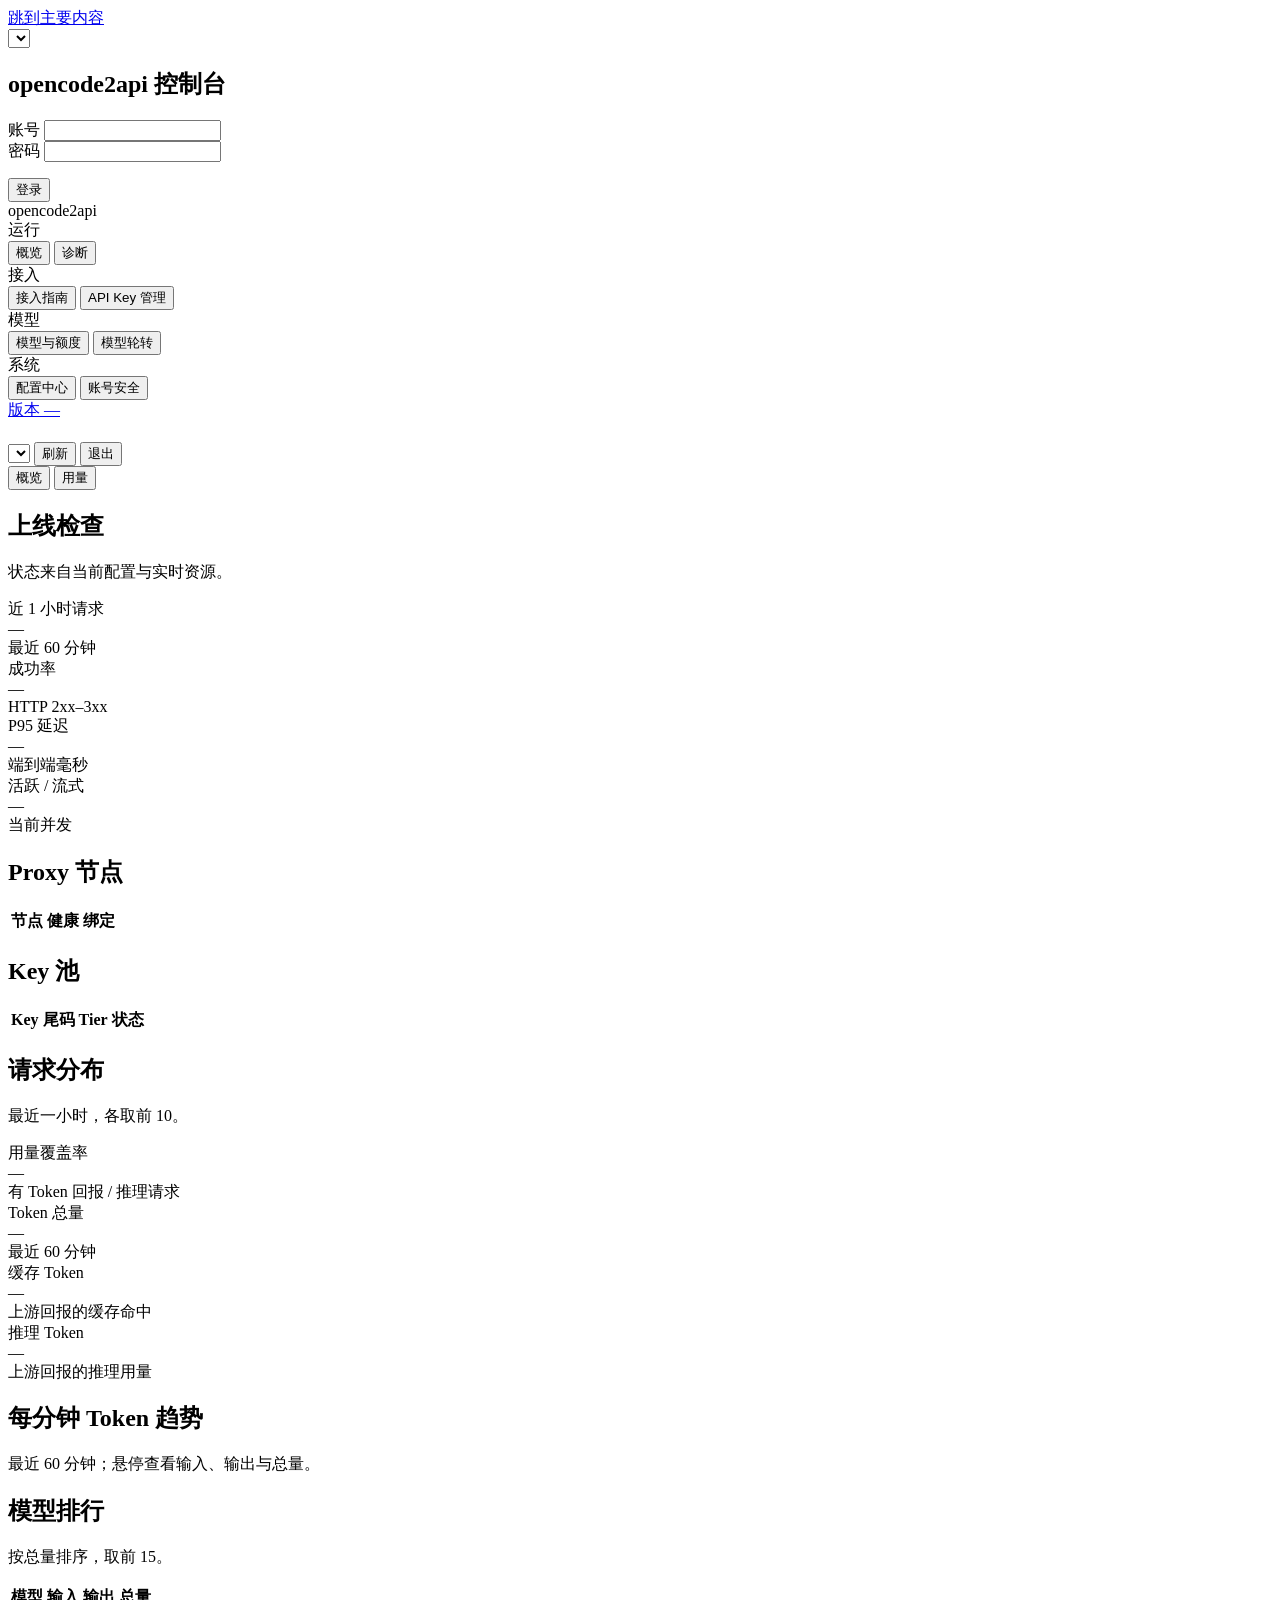
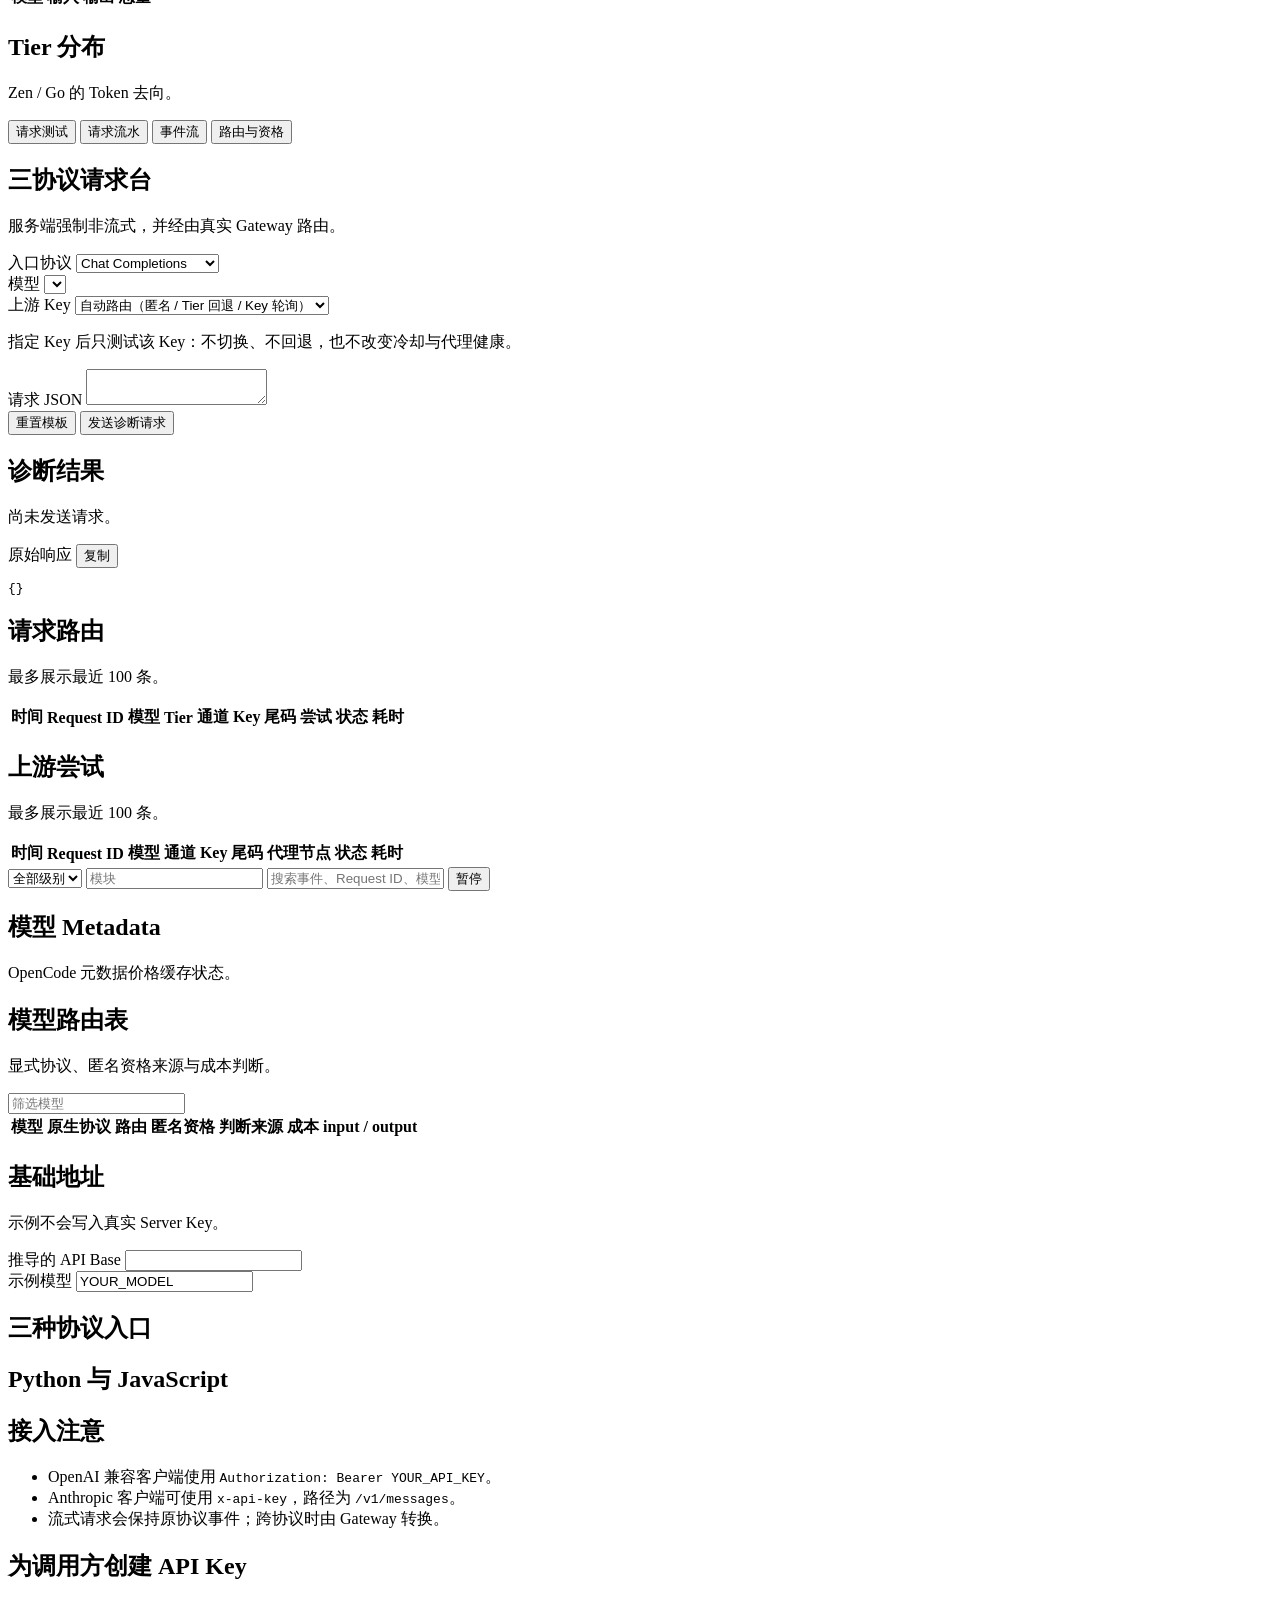
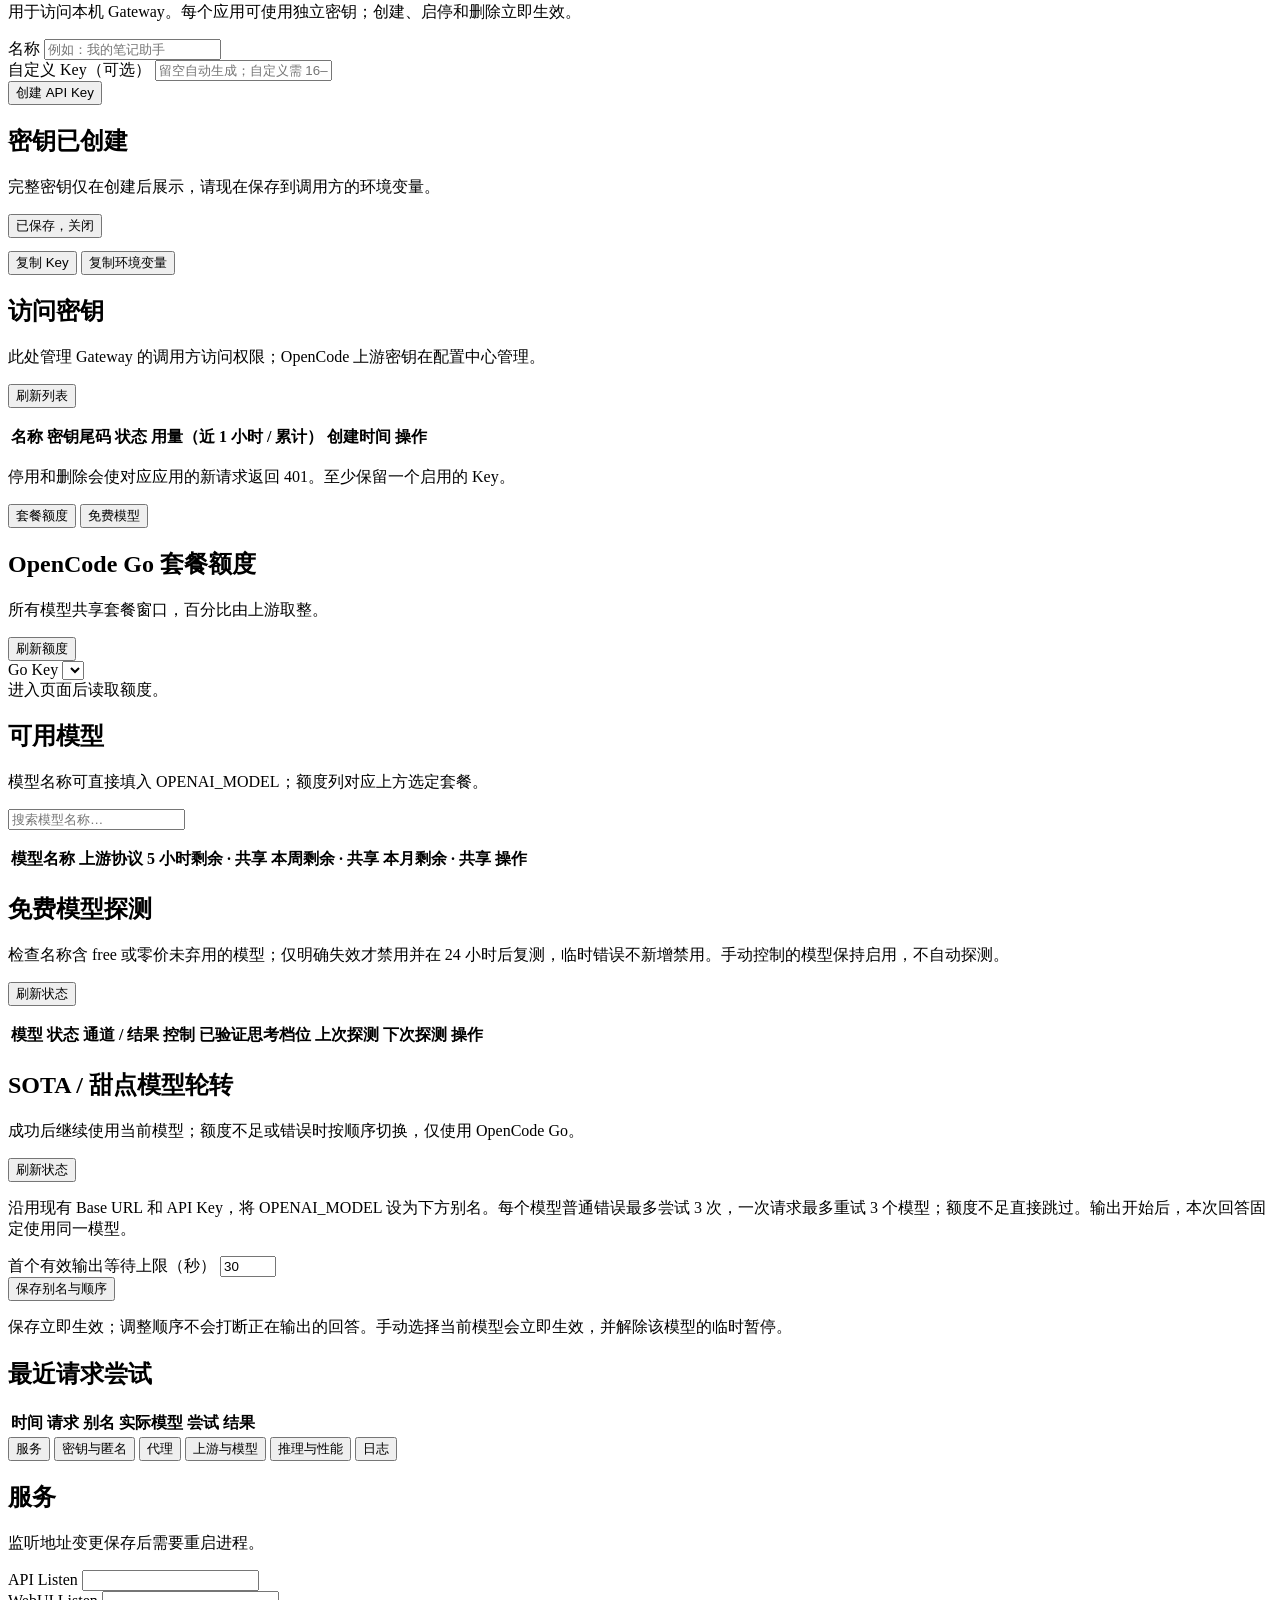
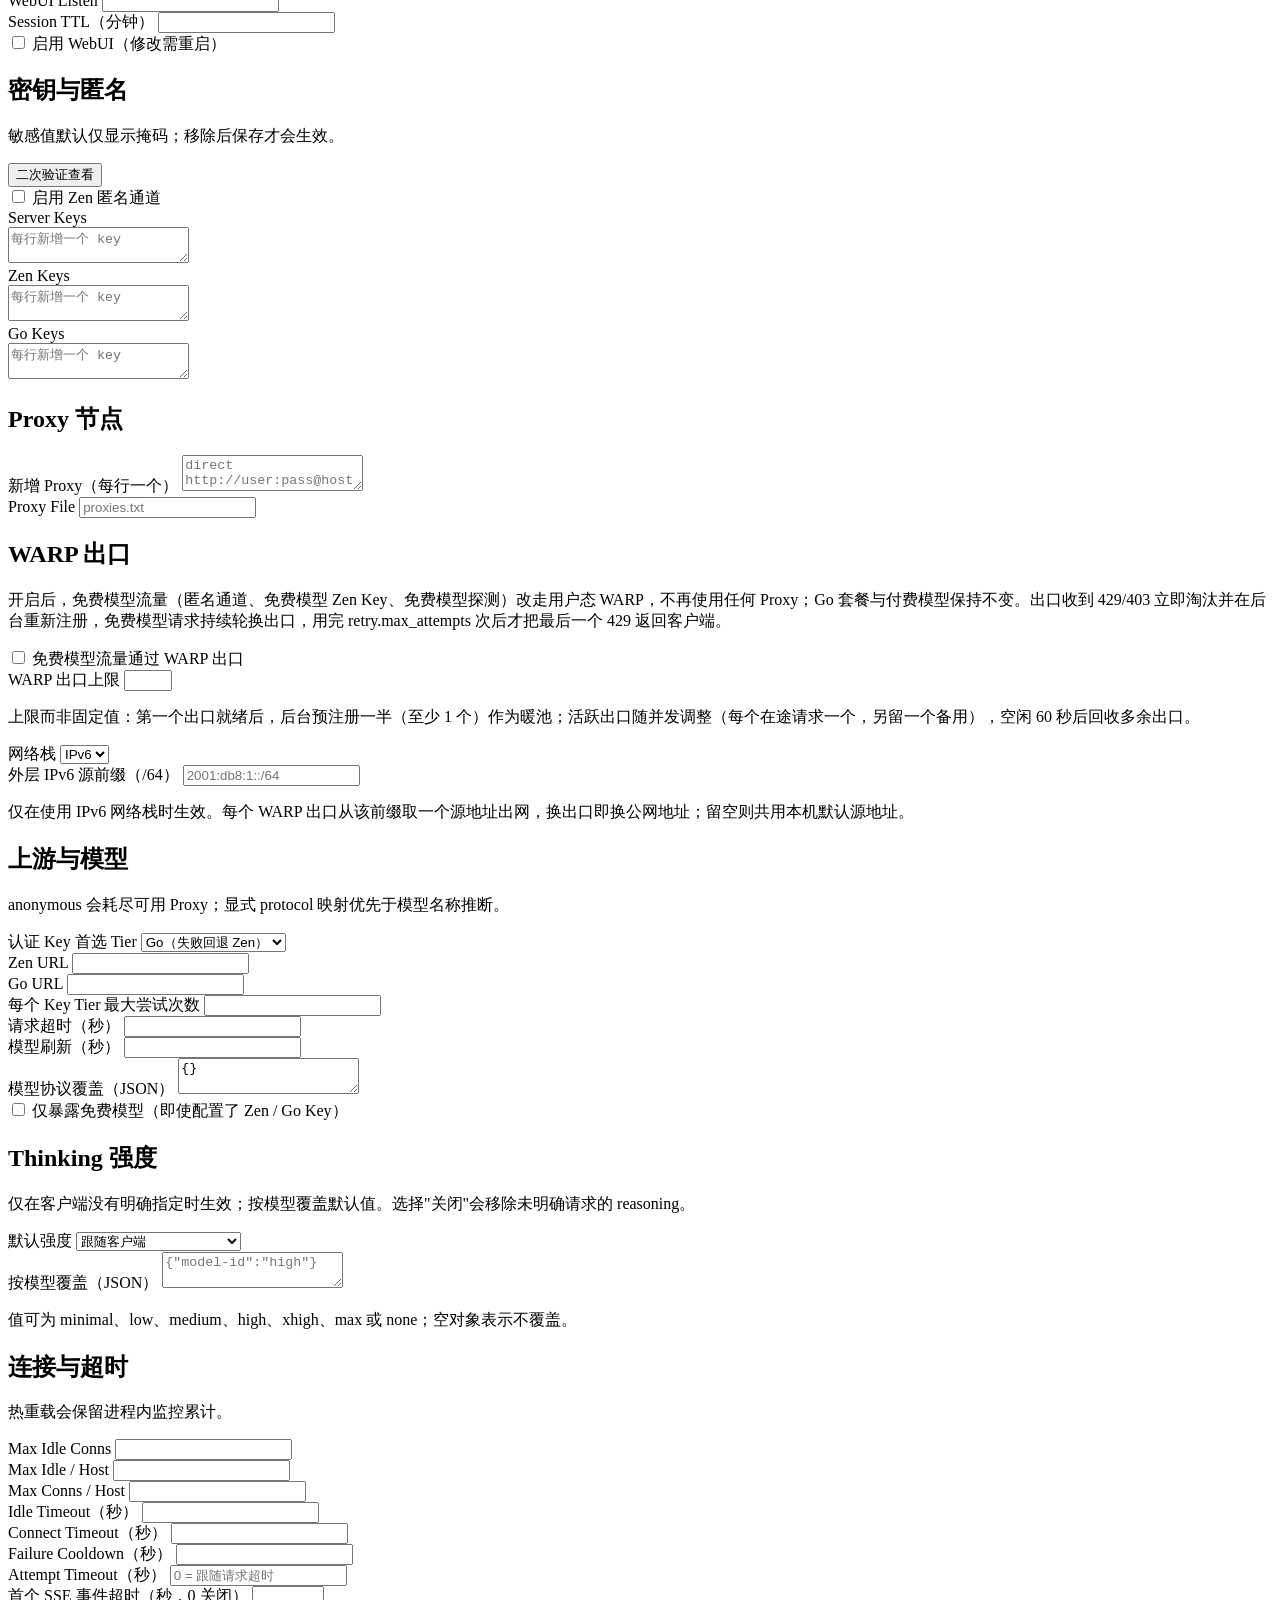
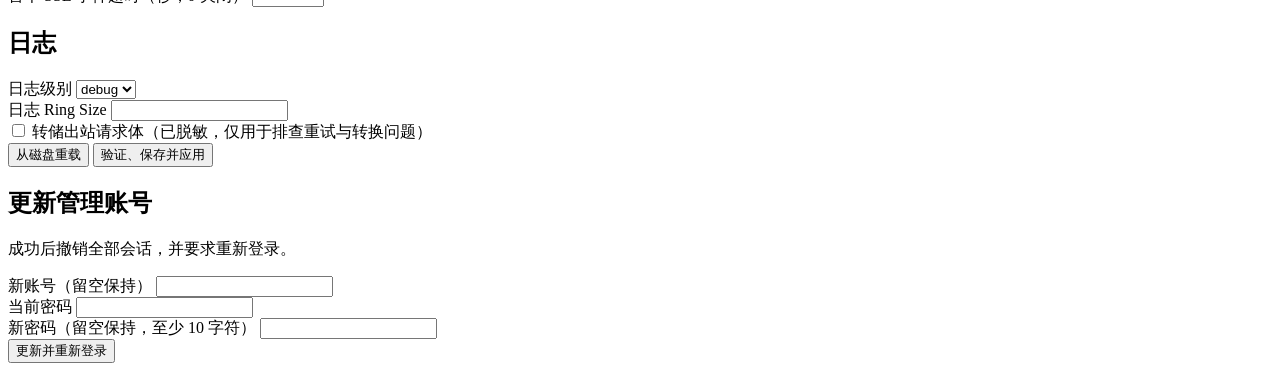
==== webui/index.html @ cac66efa "win: baseline snapshot on upstream 2bf547c (Windows secondary dev)" ====
<!doctype html>
<html lang="zh-CN">
  <head>
    <meta charset="utf-8" />
    <meta name="viewport" content="width=device-width, initial-scale=1" />
    <meta name="color-scheme" content="light dark" />
    <title data-i18n="doc.title">opencode2api 控制台</title>
    <link
      rel="icon"
      href="data:image/svg+xml,<svg xmlns='http://www.w3.org/2000/svg' viewBox='0 0 32 32'><rect width='32' height='32' rx='7' fill='%230a0a0a'/><circle cx='16' cy='16' r='8' fill='none' stroke='white' stroke-width='3'/><circle cx='16' cy='16' r='2.6' fill='white'/></svg>"
    />
    <link rel="stylesheet" href="/css/tokens.css" />
    <link rel="stylesheet" href="/css/base.css" />
    <link rel="stylesheet" href="/css/components.css" />
    <link rel="stylesheet" href="/css/pages.css" />
  </head>
  <body>
    <a class="skip-link" href="#main" data-i18n="a11y.skip">跳到主要内容</a>

    <section id="login" class="login-view">
      <form id="login-form" class="login-card">
        <div class="login-lang"><select class="lang-switch" data-lang-switch aria-label="语言"></select></div>
        <h1 class="login-name" data-i18n="login.title">opencode2api 控制台</h1>
        <div class="field">
          <label for="login-user" data-i18n="login.username">账号</label>
          <input id="login-user" autocomplete="username" required />
        </div>
        <div class="field">
          <label for="login-pass" data-i18n="login.password">密码</label>
          <input id="login-pass" type="password" autocomplete="current-password" required />
        </div>
        <p id="login-error" class="form-error" role="alert"></p>
        <button class="btn btn-primary btn-block" data-i18n="login.submit">登录</button>
      </form>
    </section>

    <div id="app" class="app hidden">
      <aside class="sidebar">
        <div class="brand">
          <span class="brand-name">opencode2api</span>
        </div>
        <nav class="nav" aria-label="页面导航">
          <div class="nav-group">
            <div class="nav-group-title" data-i18n="nav.group.runtime">运行</div>
            <button class="nav-item active" data-page="overview" data-i18n="nav.overview">概览</button>
            <button class="nav-item" data-page="diagnostics" data-i18n="nav.diagnostics">诊断</button>
          </div>
          <div class="nav-group">
            <div class="nav-group-title" data-i18n="nav.group.integration">接入</div>
            <button class="nav-item" data-page="access" data-i18n="nav.access">接入指南</button>
            <button class="nav-item" data-page="api-keys" data-i18n="nav.api-keys">API Key 管理</button>
          </div>
          <div class="nav-group">
            <div class="nav-group-title" data-i18n="nav.group.models">模型</div>
            <button class="nav-item" data-page="model-quotas" data-i18n="nav.model-quotas">
              模型与额度
            </button>
            <button class="nav-item" data-page="rotation" data-i18n="nav.rotation">模型轮转</button>
          </div>
          <div class="nav-group">
            <div class="nav-group-title" data-i18n="nav.group.system">系统</div>
            <button class="nav-item" data-page="config" data-i18n="nav.config">配置中心</button>
            <button class="nav-item" data-page="account" data-i18n="nav.account">账号安全</button>
          </div>
        </nav>
        <div class="sidebar-foot">
          <a
            id="version"
            href="https://github.com/jasonxu114514/opencode2api"
            target="_blank"
            rel="noopener noreferrer"
            >版本 —</a
          >
        </div>
      </aside>

      <div class="content">
        <header class="topbar">
          <div>
            <h1 id="page-title" class="page-title"></h1>
            <p id="page-sub" class="page-sub"></p>
          </div>
          <div class="topbar-actions">
            <select class="lang-switch" data-lang-switch aria-label="语言"></select>
            <button id="refresh-now" class="btn btn-sm" data-i18n="topbar.refresh">刷新</button>
            <button id="logout" class="btn btn-sm btn-ghost" data-i18n="topbar.logout">退出</button>
          </div>
        </header>

        <main id="main">
          <div id="restart-notice" class="notice hidden" role="status"></div>

          <section id="page-overview" class="page">
            <div class="tabs" role="tablist" aria-label="概览视图">
              <button class="tab active" data-tab="summary" role="tab" aria-selected="true" data-i18n="overview.tab.summary">概览</button>
              <button class="tab" data-tab="usage" role="tab" aria-selected="false" data-i18n="overview.tab.usage">用量</button>
            </div>
            <div data-panel="summary" class="stack" role="tabpanel">
              <section id="overview-checklist" class="section hidden">
                <div class="section-head">
                  <div>
                    <h2 class="section-title" data-i18n="overview.checklist.title">上线检查</h2>
                    <p class="section-caption" data-i18n="overview.checklist.caption">状态来自当前配置与实时资源。</p>
                  </div>
                </div>
                <div id="guide-steps" class="guide"></div>
              </section>
              <div class="metrics">
                <div class="metric">
                  <div class="metric-label" data-i18n="overview.requests">近 1 小时请求</div>
                  <div id="m-total" class="metric-value">—</div>
                  <div class="metric-note" data-i18n="overview.hour">最近 60 分钟</div>
                </div>
                <div class="metric">
                  <div class="metric-label" data-i18n="overview.success">成功率</div>
                  <div id="m-rate" class="metric-value">—</div>
                  <div class="metric-note" data-i18n="overview.http2xx">HTTP 2xx–3xx</div>
                </div>
                <div class="metric">
                  <div class="metric-label" data-i18n="overview.p95">P95 延迟</div>
                  <div id="m-p95" class="metric-value">—</div>
                  <div class="metric-note" data-i18n="overview.endToEnd">端到端毫秒</div>
                </div>
                <div class="metric">
                  <div class="metric-label" data-i18n="overview.active">活跃 / 流式</div>
                  <div id="m-active" class="metric-value">—</div>
                  <div class="metric-note" data-i18n="overview.concurrent">当前并发</div>
                </div>
              </div>
              <div class="split">
                <section class="section">
                  <div class="section-head">
                    <div>
                      <h2 class="section-title" data-i18n="overview.proxy.title">Proxy 节点</h2>
                    </div>
                  </div>
                  <div class="table-wrap">
                    <table class="table">
                      <thead>
                        <tr>
                          <th data-i18n="overview.proxy.col.node">节点</th>
                          <th data-i18n="overview.proxy.col.health">健康</th>
                          <th data-i18n="overview.proxy.col.binding">绑定</th>
                        </tr>
                      </thead>
                      <tbody id="proxy-table"></tbody>
                    </table>
                  </div>
                </section>
                <section class="section">
                  <div class="section-head">
                    <div>
                      <h2 class="section-title" data-i18n="overview.keys.title">Key 池</h2>
                    </div>
                  </div>
                  <div class="table-wrap">
                    <table class="table">
                      <thead>
                        <tr>
                          <th data-i18n="overview.keys.col.tail">Key 尾码</th>
                          <th data-i18n="overview.keys.col.tier">Tier</th>
                          <th data-i18n="overview.keys.col.state">状态</th>
                        </tr>
                      </thead>
                      <tbody id="key-table"></tbody>
                    </table>
                  </div>
                </section>
              </div>
              <section class="section">
                <div class="section-head">
                  <div>
                    <h2 class="section-title" data-i18n="overview.distribution.title">请求分布</h2>
                    <p class="section-caption" data-i18n="overview.distribution.caption">最近一小时，各取前 10。</p>
                  </div>
                </div>
                <div id="breakdowns" class="split"></div>
              </section>
            </div>
            <div data-panel="usage" class="stack hidden" role="tabpanel">
              <div class="metrics">
                <div class="metric">
                  <div class="metric-label" data-i18n="usage.coverage">用量覆盖率</div>
                  <div id="u-coverage" class="metric-value">—</div>
                  <div class="metric-note" data-i18n="usage.coverage.note">有 Token 回报 / 推理请求</div>
                </div>
                <div class="metric">
                  <div class="metric-label" data-i18n="usage.total">Token 总量</div>
                  <div id="u-total" class="metric-value">—</div>
                  <div class="metric-note" data-i18n="usage.hour">最近 60 分钟</div>
                </div>
                <div class="metric">
                  <div class="metric-label" data-i18n="usage.cached">缓存 Token</div>
                  <div id="u-cached" class="metric-value">—</div>
                  <div class="metric-note" data-i18n="usage.cached.note">上游回报的缓存命中</div>
                </div>
                <div class="metric">
                  <div class="metric-label" data-i18n="usage.reasoning">推理 Token</div>
                  <div id="u-reasoning" class="metric-value">—</div>
                  <div class="metric-note" data-i18n="usage.reasoning.note">上游回报的推理用量</div>
                </div>
              </div>
              <section class="section">
                <div class="section-head">
                  <div>
                    <h2 class="section-title" data-i18n="usage.trend.title">每分钟 Token 趋势</h2>
                    <p class="section-caption" data-i18n="usage.trend.caption">最近 60 分钟；悬停查看输入、输出与总量。</p>
                  </div>
                </div>
                <div id="usage-trend" class="trend"></div>
                <div id="usage-trend-meta" class="trend-meta"></div>
              </section>
              <div class="split">
                <section class="section">
                  <div class="section-head">
                    <div>
                      <h2 class="section-title" data-i18n="usage.models.title">模型排行</h2>
                      <p class="section-caption" data-i18n="usage.models.caption">按总量排序，取前 15。</p>
                    </div>
                  </div>
                  <div class="table-wrap">
                    <table class="table">
                      <thead>
                        <tr>
                          <th data-i18n="usage.models.col.model">模型</th>
                          <th class="num" data-i18n="usage.models.col.input">输入</th>
                          <th class="num" data-i18n="usage.models.col.output">输出</th>
                          <th class="num" data-i18n="usage.models.col.total">总量</th>
                        </tr>
                      </thead>
                      <tbody id="usage-models"></tbody>
                    </table>
                  </div>
                </section>
                <section class="section">
                  <div class="section-head">
                    <div>
                      <h2 class="section-title" data-i18n="usage.tiers.title">Tier 分布</h2>
                      <p class="section-caption" data-i18n="usage.tiers.caption">Zen / Go 的 Token 去向。</p>
                    </div>
                  </div>
                  <div id="usage-tiers"></div>
                </section>
              </div>
            </div>
          </section>

          <section id="page-diagnostics" class="page hidden">
            <div class="tabs" role="tablist" aria-label="诊断视图">
              <button class="tab active" data-tab="playground" role="tab" aria-selected="true" data-i18n="diagnostics.tab.playground">请求测试</button>
              <button class="tab" data-tab="ledger" role="tab" aria-selected="false" data-i18n="diagnostics.tab.ledger">请求流水</button>
              <button class="tab" data-tab="logs" role="tab" aria-selected="false" data-i18n="diagnostics.tab.logs">事件流</button>
              <button class="tab" data-tab="route" role="tab" aria-selected="false" data-i18n="diagnostics.tab.route">路由与资格</button>
            </div>
            <div data-panel="playground" class="stack" role="tabpanel">
              <div class="play-layout">
                <form id="play-form" class="section">
                  <div class="section-head">
                    <div>
                      <h2 class="section-title" data-i18n="playground.title">三协议请求台</h2>
                      <p class="section-caption" data-i18n="playground.caption">服务端强制非流式，并经由真实 Gateway 路由。</p>
                    </div>
                  </div>
                  <div class="form-grid">
                    <div class="field">
                      <label for="play-protocol" data-i18n="playground.protocol">入口协议</label>
                      <select id="play-protocol">
                        <option value="chat">Chat Completions</option>
                        <option value="responses">Responses</option>
                        <option value="anthropic">Anthropic Messages</option>
                      </select>
                    </div>
                    <div class="field">
                      <label for="play-model" data-i18n="playground.model">模型</label>
                      <select id="play-model"></select>
                    </div>
                    <div class="field full">
                      <label for="play-key" data-i18n="playground.key">上游 Key</label>
                      <select id="play-key">
                        <option value="auto" data-i18n="playground.key.auto">
                          自动路由（匿名 / Tier 回退 / Key 轮询）
                        </option>
                      </select>
                      <p class="section-caption" data-i18n="playground.key.caption">
                        指定 Key 后只测试该 Key：不切换、不回退，也不改变冷却与代理健康。
                      </p>
                    </div>
                  </div>
                  <div class="field">
                    <label for="play-request" data-i18n="playground.request">请求 JSON</label>
                    <textarea id="play-request" class="json-editor" spellcheck="false"></textarea>
                  </div>
                  <div class="actions">
                    <button id="play-reset" type="button" class="btn btn-sm btn-ghost" data-i18n="playground.reset">
                      重置模板
                    </button>
                    <button id="play-run" class="btn btn-sm btn-primary" data-i18n="playground.run">
                      发送诊断请求
                    </button>
                  </div>
                </form>
                <section class="section">
                  <div class="section-head">
                    <div>
                      <h2 class="section-title" data-i18n="playground.result.title">诊断结果</h2>
                      <p id="play-state" class="section-caption" data-i18n="playground.result.idle">
                        尚未发送请求。
                      </p>
                    </div>
                  </div>
                  <div id="play-facts" class="facts"></div>
                  <div class="code-card">
                    <div class="code-head">
                      <span data-i18n="playground.output">原始响应</span>
                      <button id="play-copy" type="button" class="btn btn-sm btn-ghost" data-i18n="common.copy">
                        复制
                      </button>
                    </div>
                    <pre id="play-output">{}</pre>
                  </div>
                </section>
              </div>
            </div>
            <div data-panel="ledger" class="stack hidden" role="tabpanel">
              <section class="section">
                <div class="section-head">
                  <div>
                    <h2 class="section-title" data-i18n="diagnostics.requests.title">请求路由</h2>
                    <p class="section-caption" data-i18n="diagnostics.requests.caption">最多展示最近 100 条。</p>
                  </div>
                </div>
                <div class="table-wrap">
                  <table class="table">
                    <thead>
                      <tr>
                        <th data-i18n="diagnostics.col.time">时间</th>
                        <th>Request ID</th>
                        <th data-i18n="diagnostics.col.model">模型</th>
                        <th data-i18n="diagnostics.col.tier">Tier</th>
                        <th data-i18n="diagnostics.col.channel">通道</th>
                        <th data-i18n="diagnostics.col.tail">Key 尾码</th>
                        <th class="num" data-i18n="diagnostics.col.attempts">尝试</th>
                        <th data-i18n="diagnostics.col.state">状态</th>
                        <th class="num" data-i18n="diagnostics.col.duration">耗时</th>
                      </tr>
                    </thead>
                    <tbody id="upstream-requests"></tbody>
                  </table>
                </div>
              </section>
              <section class="section">
                <div class="section-head">
                  <div>
                    <h2 class="section-title" data-i18n="diagnostics.attempts.title">上游尝试</h2>
                    <p class="section-caption" data-i18n="diagnostics.attempts.caption">最多展示最近 100 条。</p>
                  </div>
                </div>
                <div class="table-wrap">
                  <table class="table">
                    <thead>
                      <tr>
                        <th data-i18n="diagnostics.col.time">时间</th>
                        <th>Request ID</th>
                        <th data-i18n="diagnostics.col.model">模型</th>
                        <th data-i18n="diagnostics.col.channel">通道</th>
                        <th data-i18n="diagnostics.col.tail">Key 尾码</th>
                        <th data-i18n="diagnostics.col.proxy">代理节点</th>
                        <th data-i18n="diagnostics.col.state">状态</th>
                        <th class="num" data-i18n="diagnostics.col.duration">耗时</th>
                      </tr>
                    </thead>
                    <tbody id="upstream-attempts"></tbody>
                  </table>
                </div>
              </section>
            </div>
            <div data-panel="logs" class="stack hidden" role="tabpanel">
              <div class="filters">
                <select id="log-level" aria-label="日志级别">
                  <option value="" data-i18n="logs.level.all">全部级别</option>
                  <option>debug</option>
                  <option>info</option>
                  <option>warn</option>
                  <option>error</option>
                </select>
                <input
                  id="log-component"
                  placeholder="模块"
                  aria-label="模块筛选"
                  data-i18n-attr="placeholder:logs.component,aria-label:logs.component"
                />
                <input
                  id="log-search"
                  placeholder="搜索事件、Request ID、模型"
                  aria-label="全文搜索"
                  data-i18n-attr="placeholder:logs.search,aria-label:logs.search"
                />
                <button id="log-pause" class="btn btn-sm btn-ghost" data-i18n="logs.pause">暂停</button>
              </div>
              <div id="log-list" class="logs"></div>
            </div>
            <div data-panel="route" class="stack hidden" role="tabpanel">
              <section class="section">
                <div class="section-head">
                  <div>
                    <h2 class="section-title" data-i18n="diagnostics.metadata.title">模型 Metadata</h2>
                    <p class="section-caption" data-i18n="diagnostics.metadata.caption">
                      OpenCode 元数据价格缓存状态。
                    </p>
                  </div>
                </div>
                <div id="metadata-facts" class="facts"></div>
              </section>
              <section class="section">
                <div class="section-head">
                  <div>
                    <h2 class="section-title" data-i18n="diagnostics.models.title">模型路由表</h2>
                    <p class="section-caption" data-i18n="diagnostics.models.caption">
                      显式协议、匿名资格来源与成本判断。
                    </p>
                  </div>
                  <input
                    id="diagnostic-model-search"
                    class="head-search"
                    placeholder="筛选模型"
                    data-i18n-attr="placeholder:diagnostics.models.filter"
                  />
                </div>
                <div class="table-wrap">
                  <table class="table">
                    <thead>
                      <tr>
                        <th data-i18n="diagnostics.models.col.model">模型</th>
                        <th data-i18n="diagnostics.models.col.protocol">原生协议</th>
                        <th data-i18n="diagnostics.models.col.route">路由</th>
                        <th data-i18n="diagnostics.models.col.eligibility">匿名资格</th>
                        <th data-i18n="diagnostics.models.col.source">判断来源</th>
                        <th class="num" data-i18n="diagnostics.models.col.cost">成本 input / output</th>
                      </tr>
                    </thead>
                    <tbody id="diagnostic-models"></tbody>
                  </table>
                </div>
              </section>
            </div>
          </section>

          <section id="page-access" class="page hidden">
            <section class="section">
              <div class="section-head">
                <div>
                  <h2 class="section-title" data-i18n="access.base.title">基础地址</h2>
                  <p class="section-caption" data-i18n="access.base.caption">示例不会写入真实 Server Key。</p>
                </div>
              </div>
              <div class="field">
                <label for="access-base-value" data-i18n="access.base.label">推导的 API Base</label>
                <input id="access-base-value" readonly />
              </div>
              <div class="field">
                <label for="access-model" data-i18n="access.model.label">示例模型</label>
                <input id="access-model" value="YOUR_MODEL" />
              </div>
            </section>
            <section class="section">
              <h2 class="section-title" data-i18n="access.protocols.title">三种协议入口</h2>
              <div id="access-protocol-examples"></div>
            </section>
            <section class="section">
              <h2 class="section-title" data-i18n="access.sdk.title">Python 与 JavaScript</h2>
              <div id="access-sdk-examples"></div>
            </section>
            <section class="section">
              <h2 class="section-title" data-i18n="access.notes.title">接入注意</h2>
              <ul class="section-caption">
                <li data-i18n="access.notes.auth">
                  OpenAI 兼容客户端使用 <code>Authorization: Bearer YOUR_API_KEY</code>。
                </li>
                <li data-i18n="access.notes.anthropic">
                  Anthropic 客户端可使用 <code>x-api-key</code>，路径为 <code>/v1/messages</code>。
                </li>
                <li data-i18n="access.notes.stream">
                  流式请求会保持原协议事件；跨协议时由 Gateway 转换。
                </li>
              </ul>
            </section>
          </section>

          <section id="page-api-keys" class="page hidden">
            <section class="section">
              <div class="section-head">
                <div>
                  <h2 class="section-title" data-i18n="apikeys.create.title">为调用方创建 API Key</h2>
                  <p class="section-caption" data-i18n="apikeys.create.caption">
                    用于访问本机 Gateway。每个应用可使用独立密钥；创建、启停和删除立即生效。
                  </p>
                </div>
              </div>
              <form id="api-key-form">
                <div class="form-grid">
                  <div class="field">
                    <label for="api-key-name" data-i18n="apikeys.create.name">名称</label>
                    <input
                      id="api-key-name"
                      placeholder="例如：我的笔记助手"
                      maxlength="80"
                      required
                      data-i18n-attr="placeholder:apikeys.create.namePlaceholder"
                    />
                  </div>
                  <div class="field">
                    <label for="api-key-value" data-i18n="apikeys.create.value">自定义 Key（可选）</label>
                    <input
                      id="api-key-value"
                      type="password"
                      autocomplete="new-password"
                      minlength="16"
                      maxlength="256"
                      placeholder="留空自动生成；自定义需 16–256 位"
                      data-i18n-attr="placeholder:apikeys.create.valuePlaceholder"
                    />
                  </div>
                </div>
                <div class="actions">
                  <button id="api-key-create" class="btn btn-sm btn-primary" data-i18n="apikeys.create.submit">
                    创建 API Key
                  </button>
                </div>
              </form>
            </section>
            <section id="api-key-created" class="section hidden" role="status">
              <div class="section-head">
                <div>
                  <h2 class="section-title" data-i18n="apikeys.created.title">密钥已创建</h2>
                  <p class="section-caption" data-i18n="apikeys.created.caption">
                    完整密钥仅在创建后展示，请现在保存到调用方的环境变量。
                  </p>
                </div>
                <button id="api-key-dismiss" class="btn btn-sm btn-ghost" data-i18n="apikeys.created.dismiss">
                  已保存，关闭
                </button>
              </div>
              <pre id="api-key-env" class="key-env"></pre>
              <div class="actions">
                <button id="api-key-copy" class="btn btn-sm btn-ghost" data-i18n="apikeys.created.copy">
                  复制 Key
                </button>
                <button id="api-key-copy-env" class="btn btn-sm btn-primary" data-i18n="apikeys.created.copyEnv">
                  复制环境变量
                </button>
              </div>
            </section>
            <section class="section">
              <div class="section-head">
                <div>
                  <h2 class="section-title">
                    <span data-i18n="apikeys.list.title">访问密钥</span>
                    <span id="api-key-count" class="section-caption"></span>
                  </h2>
                  <p class="section-caption" data-i18n="apikeys.list.caption">
                    此处管理 Gateway 的调用方访问权限；OpenCode 上游密钥在配置中心管理。
                  </p>
                </div>
                <button id="api-key-refresh" class="btn btn-sm" data-i18n="apikeys.list.refresh">
                  刷新列表
                </button>
              </div>
              <p id="api-key-status" class="section-caption" role="status" aria-live="polite"></p>
              <div class="table-wrap">
                <table class="table">
                  <thead>
                    <tr>
                      <th data-i18n="apikeys.col.name">名称</th>
                      <th data-i18n="apikeys.col.tail">密钥尾码</th>
                      <th data-i18n="apikeys.col.state">状态</th>
                      <th data-i18n="apikeys.col.usage">用量（近 1 小时 / 累计）</th>
                      <th data-i18n="apikeys.col.created">创建时间</th>
                      <th data-i18n="apikeys.col.action">操作</th>
                    </tr>
                  </thead>
                  <tbody id="api-key-list"></tbody>
                </table>
              </div>
              <p class="section-caption" data-i18n="apikeys.note">
                停用和删除会使对应应用的新请求返回 401。至少保留一个启用的 Key。
              </p>
            </section>
          </section>

          <section id="page-model-quotas" class="page hidden">
            <div class="tabs" role="tablist" aria-label="模型视图">
              <button class="tab active" data-tab="quota" role="tab" aria-selected="true" data-i18n="quotas.tab.quota">套餐额度</button>
              <button class="tab" data-tab="free" role="tab" aria-selected="false" data-i18n="quotas.tab.free">免费模型</button>
            </div>
            <div data-panel="quota" class="stack" role="tabpanel">
              <section class="section">
                <div class="section-head">
                  <div>
                    <h2 class="section-title" data-i18n="quotas.title">OpenCode Go 套餐额度</h2>
                    <p class="section-caption" data-i18n="quotas.caption">所有模型共享套餐窗口，百分比由上游取整。</p>
                  </div>
                  <button id="quota-refresh" class="btn btn-sm" data-i18n="quotas.refresh">刷新额度</button>
                </div>
                <div class="field">
                  <label for="quota-account">Go Key</label>
                  <select id="quota-account"></select>
                </div>
                <div
                  id="quota-status"
                  class="quota-status"
                  role="status"
                  aria-live="polite"
                  data-i18n="quotas.pending"
                >
                  进入页面后读取额度。
                </div>
                <div id="quota-cards" class="quota-grid"></div>
                <p id="quota-updated" class="section-caption"></p>
              </section>
              <section class="section">
                <div class="section-head">
                  <div>
                    <h2 class="section-title">
                      <span data-i18n="quotas.catalog.title">可用模型</span>
                      <span id="quota-model-count" class="section-caption"></span>
                    </h2>
                    <p class="section-caption" data-i18n="quotas.catalog.caption">
                      模型名称可直接填入 OPENAI_MODEL；额度列对应上方选定套餐。
                    </p>
                  </div>
                  <input
                    id="quota-model-search"
                    class="head-search"
                    type="search"
                    aria-label="搜索模型"
                    placeholder="搜索模型名称…"
                    data-i18n-attr="placeholder:quotas.catalog.search,aria-label:quotas.catalog.search"
                  />
                </div>
                <p id="quota-catalog-status" class="section-caption"></p>
                <div class="table-wrap">
                  <table class="table">
                    <thead>
                      <tr>
                        <th data-i18n="quotas.col.model">模型名称</th>
                        <th data-i18n="quotas.col.protocol">上游协议</th>
                        <th class="num" data-i18n="quotas.col.hour">5 小时剩余 · 共享</th>
                        <th class="num" data-i18n="quotas.col.week">本周剩余 · 共享</th>
                        <th class="num" data-i18n="quotas.col.month">本月剩余 · 共享</th>
                        <th data-i18n="quotas.col.action">操作</th>
                      </tr>
                    </thead>
                    <tbody id="quota-models"></tbody>
                  </table>
                </div>
              </section>
            </div>
            <div data-panel="free" class="stack hidden" role="tabpanel">
              <section class="section">
                <div class="section-head">
                  <div>
                    <h2 class="section-title" data-i18n="availability.title">免费模型探测</h2>
                    <p class="section-caption" data-i18n="availability.desc">
                      检查名称含 free 或零价未弃用的模型；仅明确失效才禁用并在 24 小时后复测，临时错误不新增禁用。手动控制的模型保持启用，不自动探测。
                    </p>
                  </div>
                  <button id="availability-refresh" class="btn btn-sm" data-i18n="availability.refresh">
                    刷新状态
                  </button>
                </div>
                <p id="availability-error" class="section-caption" role="status"></p>
                <div class="table-wrap">
                  <table class="table">
                    <thead>
                      <tr>
                        <th data-i18n="availability.col.model">模型</th>
                        <th data-i18n="availability.col.state">状态</th>
                        <th data-i18n="availability.col.channel">通道 / 结果</th>
                        <th data-i18n="availability.col.control">控制</th>
                        <th data-i18n="availability.col.effort">已验证思考档位</th>
                        <th data-i18n="availability.col.checked">上次探测</th>
                        <th data-i18n="availability.col.next">下次探测</th>
                        <th data-i18n="availability.col.action">操作</th>
                      </tr>
                    </thead>
                    <tbody id="availability-models"></tbody>
                  </table>
                </div>
              </section>
            </div>
          </section>

          <section id="page-rotation" class="page hidden">
            <section class="section">
              <div class="section-head">
                <div>
                  <h2 class="section-title" data-i18n="rotation.title">SOTA / 甜点模型轮转</h2>
                  <p class="section-caption" data-i18n="rotation.caption">
                    成功后继续使用当前模型；额度不足或错误时按顺序切换，仅使用 OpenCode Go。
                  </p>
                </div>
                <button id="rotation-refresh" class="btn btn-sm" data-i18n="rotation.refresh">刷新状态</button>
              </div>
              <p class="section-caption" data-i18n="rotation.usage">
                沿用现有 Base URL 和 API Key，将 OPENAI_MODEL 设为下方别名。每个模型普通错误最多尝试 3
                次，一次请求最多重试 3 个模型；额度不足直接跳过。输出开始后，本次回答固定使用同一模型。
              </p>
              <p id="rotation-status" class="section-caption" role="status"></p>
            </section>
            <form id="rotation-form" class="stack">
              <div id="rotation-groups"></div>
              <section class="section">
                <div class="field">
                  <label for="rotation-timeout" data-i18n="rotation.timeout">首个有效输出等待上限（秒）</label>
                  <input id="rotation-timeout" type="number" min="1" max="300" value="30" required />
                </div>
                <div class="actions">
                  <button id="rotation-save" class="btn btn-sm btn-primary" data-i18n="rotation.save">
                    保存别名与顺序
                  </button>
                </div>
                <p class="section-caption" data-i18n="rotation.saveNote">
                  保存立即生效；调整顺序不会打断正在输出的回答。手动选择当前模型会立即生效，并解除该模型的临时暂停。
                </p>
              </section>
            </form>
            <section class="section">
              <div class="section-head">
                <h2 class="section-title" data-i18n="rotation.attempts.title">最近请求尝试</h2>
              </div>
              <div class="table-wrap">
                <table class="table">
                  <thead>
                    <tr>
                      <th data-i18n="rotation.col.time">时间</th>
                      <th data-i18n="rotation.col.request">请求</th>
                      <th data-i18n="rotation.col.alias">别名</th>
                      <th data-i18n="rotation.col.model">实际模型</th>
                      <th class="num" data-i18n="rotation.col.attempt">尝试</th>
                      <th data-i18n="rotation.col.result">结果</th>
                    </tr>
                  </thead>
                  <tbody id="rotation-attempts"></tbody>
                </table>
              </div>
            </section>
          </section>

          <section id="page-config" class="page hidden">
            <form id="config-form" class="stack">
              <div class="tabs" role="tablist" aria-label="配置分区">
                <button class="tab active" data-tab="service" role="tab" aria-selected="true" data-i18n="config.tab.service">服务</button>
                <button class="tab" data-tab="keys" role="tab" aria-selected="false" data-i18n="config.tab.keys">密钥与匿名</button>
                <button class="tab" data-tab="proxies" role="tab" aria-selected="false" data-i18n="config.tab.proxies">代理</button>
                <button class="tab" data-tab="upstream" role="tab" aria-selected="false" data-i18n="config.tab.upstream">上游与模型</button>
                <button class="tab" data-tab="reasoning" role="tab" aria-selected="false" data-i18n="config.tab.reasoning">推理与性能</button>
                <button class="tab" data-tab="logging" role="tab" aria-selected="false" data-i18n="config.tab.logging">日志</button>
              </div>

              <div data-panel="service" class="stack" role="tabpanel">
                <section class="section">
                  <div class="section-head">
                    <div>
                      <h2 class="section-title" data-i18n="config.server.title">服务</h2>
                      <p class="section-caption" data-i18n="config.server.caption">监听地址变更保存后需要重启进程。</p>
                    </div>
                  </div>
                  <div class="form-grid">
                    <div class="field">
                      <label for="c-listen">API Listen</label>
                      <input id="c-listen" />
                    </div>
                    <div class="field">
                      <label for="c-web-listen">WebUI Listen</label>
                      <input id="c-web-listen" />
                    </div>
                    <div class="field">
                      <label for="c-session" data-i18n="config.server.session">Session TTL（分钟）</label>
                      <input id="c-session" type="number" />
                    </div>
                    <div class="field full">
                      <label class="check">
                        <input id="c-web-enabled" type="checkbox" />
                        <span data-i18n="config.server.enabled">启用 WebUI（修改需重启）</span>
                      </label>
                    </div>
                  </div>
                </section>
              </div>

              <div data-panel="keys" class="stack hidden" role="tabpanel">
                <section class="section">
                  <div class="section-head">
                    <div>
                      <h2 class="section-title" data-i18n="config.secrets.title">密钥与匿名</h2>
                      <p class="section-caption" data-i18n="config.secrets.caption">
                        敏感值默认仅显示掩码；移除后保存才会生效。
                      </p>
                    </div>
                    <button id="reveal" type="button" class="btn btn-sm" data-i18n="config.secrets.reveal">
                      二次验证查看
                    </button>
                  </div>
                  <div class="form-grid">
                    <div class="field full">
                      <label class="check">
                        <input id="c-anonymous" type="checkbox" />
                        <span data-i18n="config.secrets.anonymous">启用 Zen 匿名通道</span>
                      </label>
                    </div>
                    <div class="field full">
                      <label for="server_keys-new">Server Keys</label>
                      <div id="server_keys-chips" class="chips"></div>
                      <textarea
                        id="server_keys-new"
                        placeholder="每行新增一个 key"
                        data-i18n-attr="placeholder:config.secrets.add"
                      ></textarea>
                    </div>
                    <div class="field">
                      <label for="zen_keys-new">Zen Keys</label>
                      <div id="zen_keys-chips" class="chips"></div>
                      <textarea
                        id="zen_keys-new"
                        placeholder="每行新增一个 key"
                        data-i18n-attr="placeholder:config.secrets.add"
                      ></textarea>
                    </div>
                    <div class="field">
                      <label for="go_keys-new">Go Keys</label>
                      <div id="go_keys-chips" class="chips"></div>
                      <textarea
                        id="go_keys-new"
                        placeholder="每行新增一个 key"
                        data-i18n-attr="placeholder:config.secrets.add"
                      ></textarea>
                    </div>
                  </div>
                </section>
              </div>

              <div data-panel="proxies" class="stack hidden" role="tabpanel">
                <section class="section">
                  <div class="section-head">
                    <div>
                      <h2 class="section-title" data-i18n="config.proxy.title">Proxy 节点</h2>
                    </div>
                  </div>
                  <div id="proxies-chips" class="chips"></div>
                  <div class="form-grid">
                    <div class="field">
                      <label for="proxies-new" data-i18n="config.proxy.add">新增 Proxy（每行一个）</label>
                      <textarea
                        id="proxies-new"
                        placeholder="direct&#10;http://user:pass@host:port&#10;http://127.0.0.1:7890#pool"
                      ></textarea>
                    </div>
                    <div class="field">
                      <label for="c-proxyfile">Proxy File</label>
                      <input id="c-proxyfile" placeholder="proxies.txt" />
                    </div>
                  </div>
                </section>
                <section class="section">
                  <div class="section-head">
                    <div>
                      <h2 class="section-title" data-i18n="config.warp.title">WARP 出口</h2>
                      <p class="section-caption" data-i18n="config.warp.caption">
                        开启后，免费模型流量（匿名通道、免费模型 Zen Key、免费模型探测）改走用户态 WARP，不再使用任何 Proxy；Go 套餐与付费模型保持不变。出口收到 429/403 立即淘汰并在后台重新注册，免费模型请求持续轮换出口，用完 retry.max_attempts 次后才把最后一个 429 返回客户端。
                      </p>
                    </div>
                  </div>
                  <div class="form-grid">
                    <div class="field full">
                      <label class="check">
                        <input id="c-warp-enabled" type="checkbox" />
                        <span data-i18n="config.warp.enabled">免费模型流量通过 WARP 出口</span>
                      </label>
                    </div>
                    <div class="field">
                      <label for="c-warp-pool" data-i18n="config.warp.pool">WARP 出口上限</label>
                      <input id="c-warp-pool" type="number" min="1" max="32" step="1" />
                      <p class="section-caption" data-i18n="config.warp.pool.hint">
                        上限而非固定值：第一个出口就绪后，后台预注册一半（至少 1 个）作为暖池；活跃出口随并发调整（每个在途请求一个，另留一个备用），空闲 60 秒后回收多余出口。
                      </p>
                    </div>
                    <div class="field">
                      <label for="c-warp-stack" data-i18n="config.warp.stack">网络栈</label>
                      <select id="c-warp-stack">
                        <option value="ipv6">IPv6</option>
                        <option value="ipv4">IPv4</option>
                        <option value="dual" data-i18n="config.warp.stack.dual">双栈</option>
                      </select>
                    </div>
                    <div class="field full">
                      <label for="c-warp-source" data-i18n="config.warp.source">外层 IPv6 源前缀（/64）</label>
                      <input id="c-warp-source" placeholder="2001:db8:1::/64" />
                      <p class="section-caption" data-i18n="config.warp.source.hint">
                        仅在使用 IPv6 网络栈时生效。每个 WARP 出口从该前缀取一个源地址出网，换出口即换公网地址；留空则共用本机默认源地址。
                      </p>
                    </div>
                  </div>
                </section>
              </div>

              <div data-panel="upstream" class="stack hidden" role="tabpanel">
                <section class="section">
                  <div class="section-head">
                    <div>
                      <h2 class="section-title" data-i18n="config.upstream.title">上游与模型</h2>
                      <p class="section-caption" data-i18n="config.upstream.caption">
                        anonymous 会耗尽可用 Proxy；显式 protocol 映射优先于模型名称推断。
                      </p>
                    </div>
                  </div>
                  <div class="form-grid">
                    <div class="field">
                      <label for="c-prefer" data-i18n="config.server.prefer">认证 Key 首选 Tier</label>
                      <select id="c-prefer">
                        <option value="go" data-i18n="config.server.prefer.go">Go（失败回退 Zen）</option>
                        <option value="zen" data-i18n="config.server.prefer.zen">Zen（失败回退 Go）</option>
                      </select>
                    </div>
                    <div class="field">
                      <label for="c-up-zen">Zen URL</label>
                      <input id="c-up-zen" />
                    </div>
                    <div class="field">
                      <label for="c-up-go">Go URL</label>
                      <input id="c-up-go" />
                    </div>
                    <div class="field">
                      <label for="c-attempts" data-i18n="config.upstream.attempts">每个 Key Tier 最大尝试次数</label>
                      <input id="c-attempts" type="number" />
                    </div>
                    <div class="field">
                      <label for="c-timeout" data-i18n="config.upstream.timeout">请求超时（秒）</label>
                      <input id="c-timeout" type="number" />
                    </div>
                    <div class="field">
                      <label for="c-refresh" data-i18n="config.upstream.refresh">模型刷新（秒）</label>
                      <input id="c-refresh" type="number" />
                    </div>
                    <div class="field">
                      <label for="c-protocols" data-i18n="config.upstream.protocols">模型协议覆盖（JSON）</label>
                      <textarea id="c-protocols" spellcheck="false">{}</textarea>
                    </div>
                    <div class="field full">
                      <label class="check">
                        <input id="c-free-only" type="checkbox" />
                        <span data-i18n="config.upstream.freeOnly">
                          仅暴露免费模型（即使配置了 Zen / Go Key）
                        </span>
                      </label>
                    </div>
                  </div>
                </section>
              </div>

              <div data-panel="reasoning" class="stack hidden" role="tabpanel">
                <section class="section">
                  <div class="section-head">
                    <div>
                      <h2 class="section-title" data-i18n="config.reasoning.title">Thinking 强度</h2>
                      <p class="section-caption" data-i18n="config.reasoning.caption">
                        仅在客户端没有明确指定时生效；按模型覆盖默认值。选择"关闭"会移除未明确请求的
                        reasoning。
                      </p>
                    </div>
                  </div>
                  <div class="form-grid">
                    <div class="field">
                      <label for="c-reasoning-effort" data-i18n="config.reasoning.default">默认强度</label>
                      <select id="c-reasoning-effort">
                        <option value="" data-i18n="config.reasoning.follow">跟随客户端</option>
                        <option value="auto" data-i18n="config.reasoning.auto">auto（探测最高可用档）</option>
                        <option value="minimal">minimal</option>
                        <option value="low">low</option>
                        <option value="medium">medium</option>
                        <option value="high">high</option>
                        <option value="xhigh">xhigh</option>
                        <option value="max">max</option>
                        <option value="none" data-i18n="config.reasoning.none">关闭</option>
                      </select>
                    </div>
                    <div class="field full">
                      <label for="c-reasoning-by-model" data-i18n="config.reasoning.byModel">
                        按模型覆盖（JSON）
                      </label>
                      <textarea
                        id="c-reasoning-by-model"
                        spellcheck="false"
                        placeholder='{"model-id":"high"}'
                      ></textarea>
                      <p class="section-caption" data-i18n="config.reasoning.byModelNote">
                        值可为 minimal、low、medium、high、xhigh、max 或 none；空对象表示不覆盖。
                      </p>
                    </div>
                  </div>
                </section>
                <section class="section">
                  <div class="section-head">
                    <div>
                      <h2 class="section-title" data-i18n="config.performance.title">连接与超时</h2>
                      <p class="section-caption" data-i18n="config.performance.caption">热重载会保留进程内监控累计。</p>
                    </div>
                  </div>
                  <div class="form-grid">
                    <div class="field">
                      <label for="c-idle">Max Idle Conns</label>
                      <input id="c-idle" type="number" />
                    </div>
                    <div class="field">
                      <label for="c-idle-host">Max Idle / Host</label>
                      <input id="c-idle-host" type="number" />
                    </div>
                    <div class="field">
                      <label for="c-max-host">Max Conns / Host</label>
                      <input id="c-max-host" type="number" />
                    </div>
                    <div class="field">
                      <label for="c-idle-timeout" data-i18n="config.performance.idleTimeout">Idle Timeout（秒）</label>
                      <input id="c-idle-timeout" type="number" />
                    </div>
                    <div class="field">
                      <label for="c-connect" data-i18n="config.performance.connect">Connect Timeout（秒）</label>
                      <input id="c-connect" type="number" />
                    </div>
                    <div class="field">
                      <label for="c-cooldown" data-i18n="config.performance.cooldown">Failure Cooldown（秒）</label>
                      <input id="c-cooldown" type="number" />
                    </div>
                    <div class="field">
                      <label for="c-attempt-timeout" data-i18n="config.performance.attemptTimeout">
                        Attempt Timeout（秒）
                      </label>
                      <input
                        id="c-attempt-timeout"
                        type="number"
                        min="0"
                        placeholder="0 = 跟随请求超时"
                        data-i18n-attr="placeholder:config.performance.attemptTimeoutHint"
                      />
                    </div>
                    <div class="field">
                      <label for="c-first-event-timeout" data-i18n="config.performance.firstEvent">
                        首个 SSE 事件超时（秒，0 关闭）
                      </label>
                      <input id="c-first-event-timeout" type="number" min="0" max="86400" />
                    </div>
                  </div>
                </section>
              </div>

              <div data-panel="logging" class="stack hidden" role="tabpanel">
                <section class="section">
                  <div class="section-head">
                    <div>
                      <h2 class="section-title" data-i18n="config.performance.level">日志</h2>
                    </div>
                  </div>
                  <div class="form-grid">
                    <div class="field">
                      <label for="c-level" data-i18n="config.performance.level">日志级别</label>
                      <select id="c-level">
                        <option>debug</option>
                        <option>info</option>
                        <option>warn</option>
                        <option>error</option>
                      </select>
                    </div>
                    <div class="field">
                      <label for="c-ring" data-i18n="config.performance.ring">日志 Ring Size</label>
                      <input id="c-ring" type="number" />
                    </div>
                    <div class="field full">
                      <label class="check">
                        <input id="c-dump-bodies" type="checkbox" />
                        <span data-i18n="config.performance.dump">
                          转储出站请求体（已脱敏，仅用于排查重试与转换问题）
                        </span>
                      </label>
                    </div>
                  </div>
                </section>
              </div>

              <div class="sticky-actions">
                <span id="config-save-status" class="action-status" role="status" aria-live="polite"></span>
                <button id="reload-config" type="button" class="btn btn-sm btn-ghost" data-i18n="config.reload">
                  从磁盘重载
                </button>
                <button id="config-save" class="btn btn-sm btn-primary" data-i18n="config.save">验证、保存并应用</button>
              </div>
            </form>
          </section>

          <section id="page-account" class="page hidden">
            <form id="account-form" class="section">
              <div class="section-head">
                <div>
                  <h2 class="section-title" data-i18n="account.title">更新管理账号</h2>
                  <p class="section-caption" data-i18n="account.caption">成功后撤销全部会话，并要求重新登录。</p>
                </div>
              </div>
              <div class="field">
                <label for="a-user" data-i18n="account.user">新账号（留空保持）</label>
                <input id="a-user" autocomplete="username" />
              </div>
              <div class="field">
                <label for="a-current" data-i18n="account.current">当前密码</label>
                <input id="a-current" type="password" autocomplete="current-password" required />
              </div>
              <div class="field">
                <label for="a-new" data-i18n="account.new">新密码（留空保持，至少 10 字符）</label>
                <input id="a-new" type="password" autocomplete="new-password" />
              </div>
              <div class="actions">
                <button class="btn btn-sm btn-primary" data-i18n="account.submit">更新并重新登录</button>
              </div>
            </form>
          </section>
        </main>
      </div>
    </div>

    <div id="dialog-host"></div>
    <div id="toast" class="toast hidden" role="status" aria-live="polite"></div>

    <script type="module" src="/js/main.js"></script>
  </body>
</html>
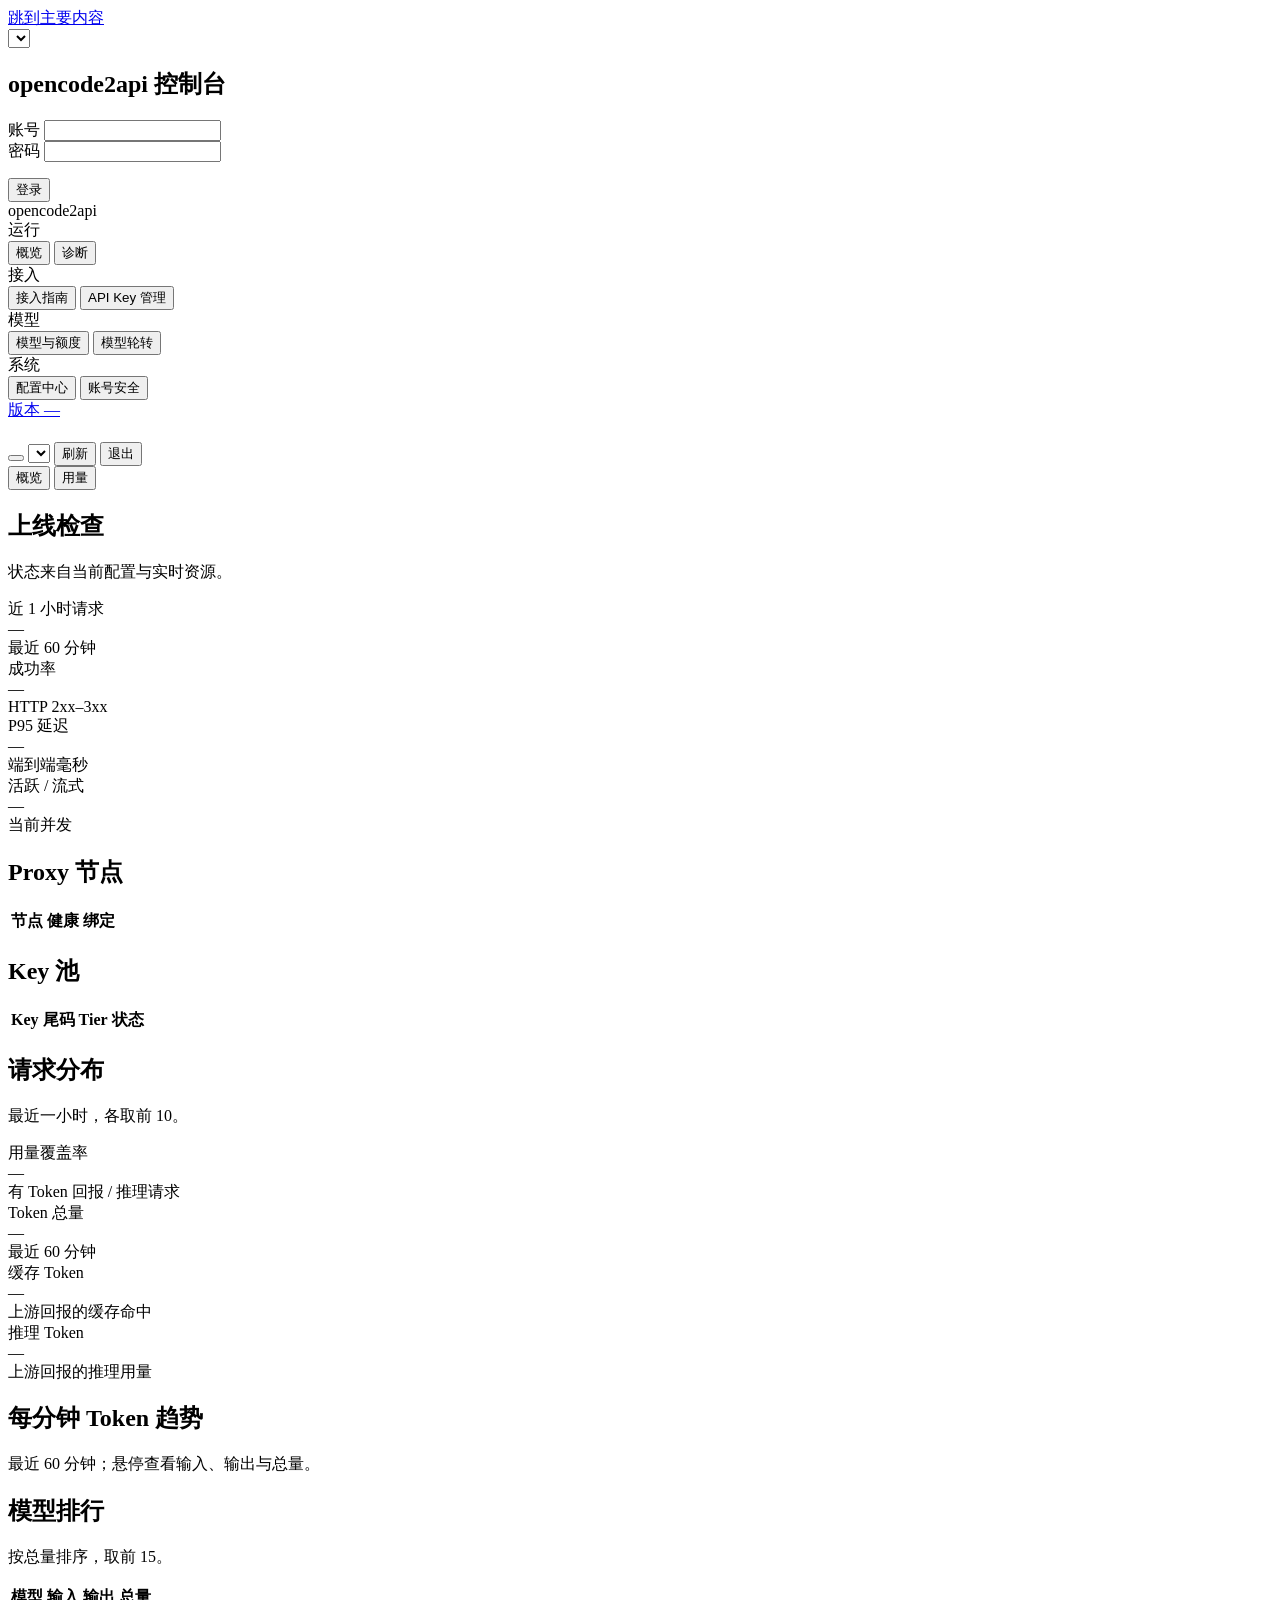
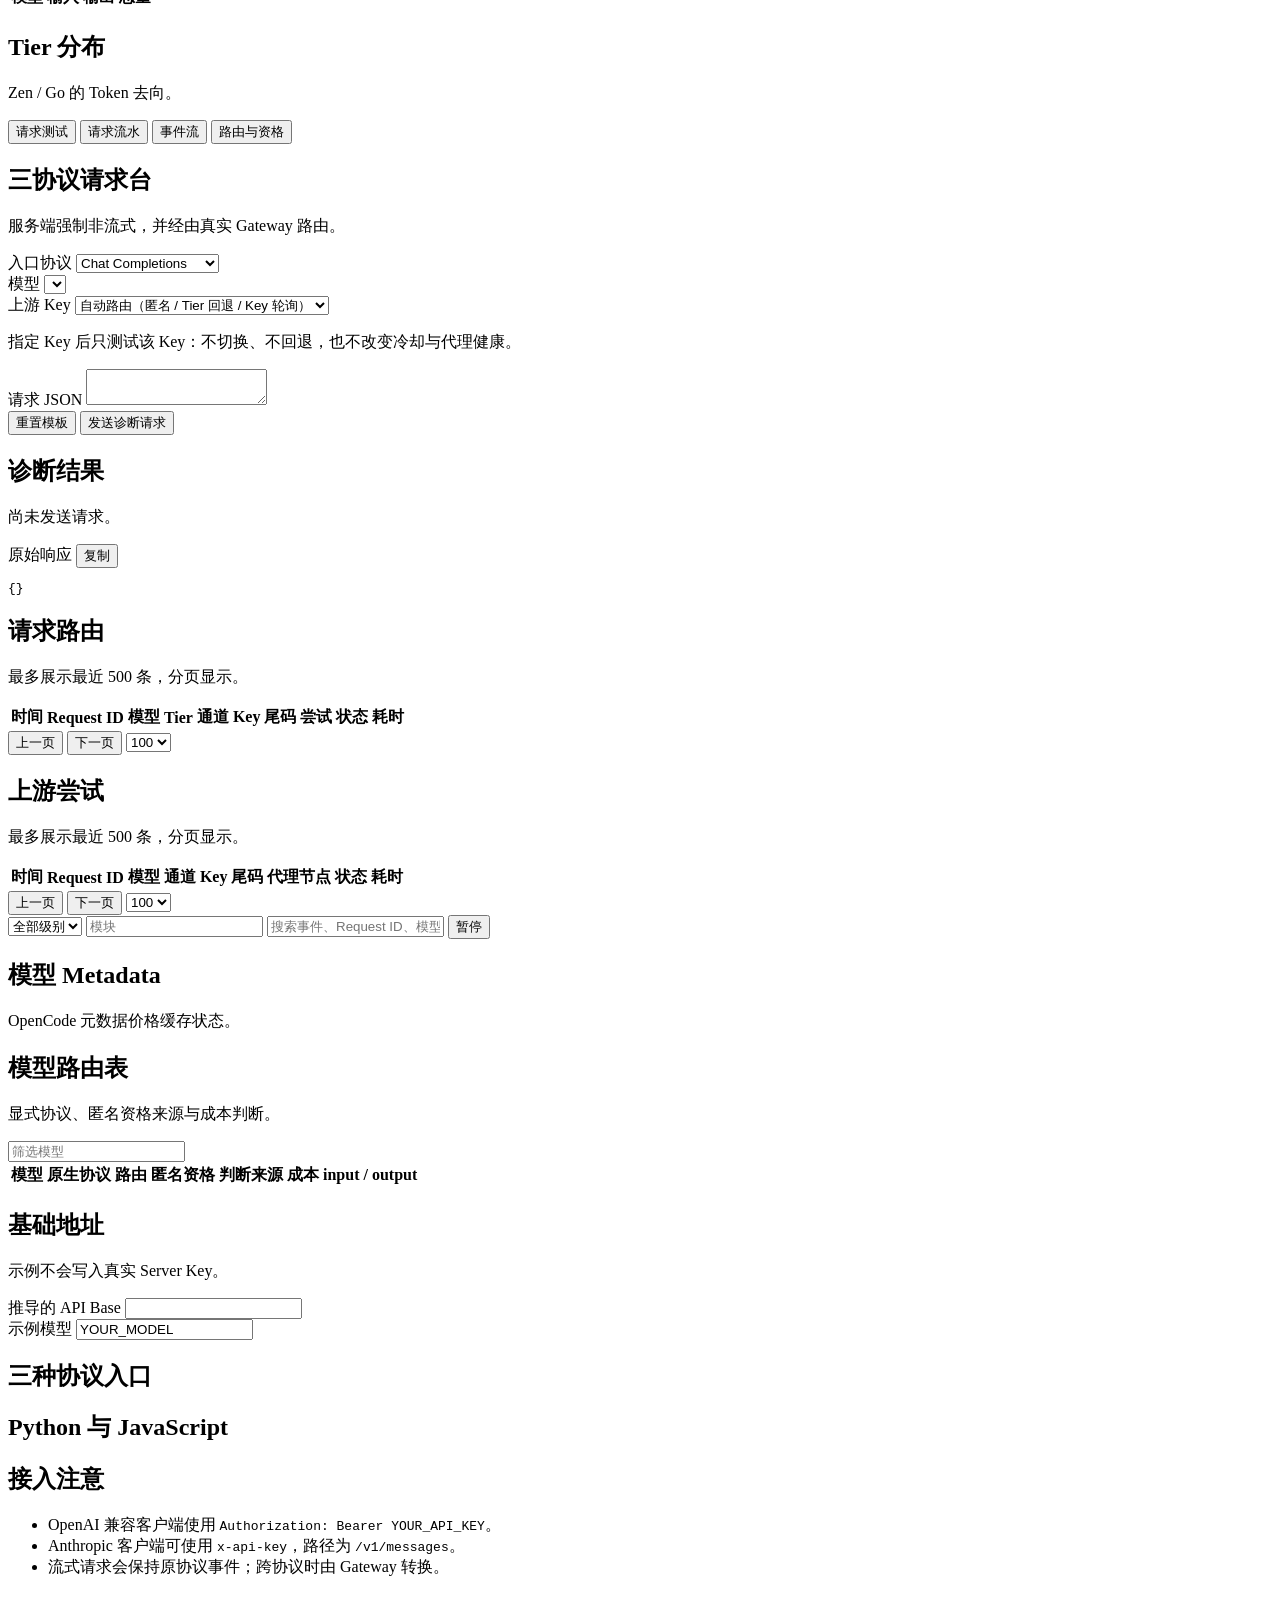
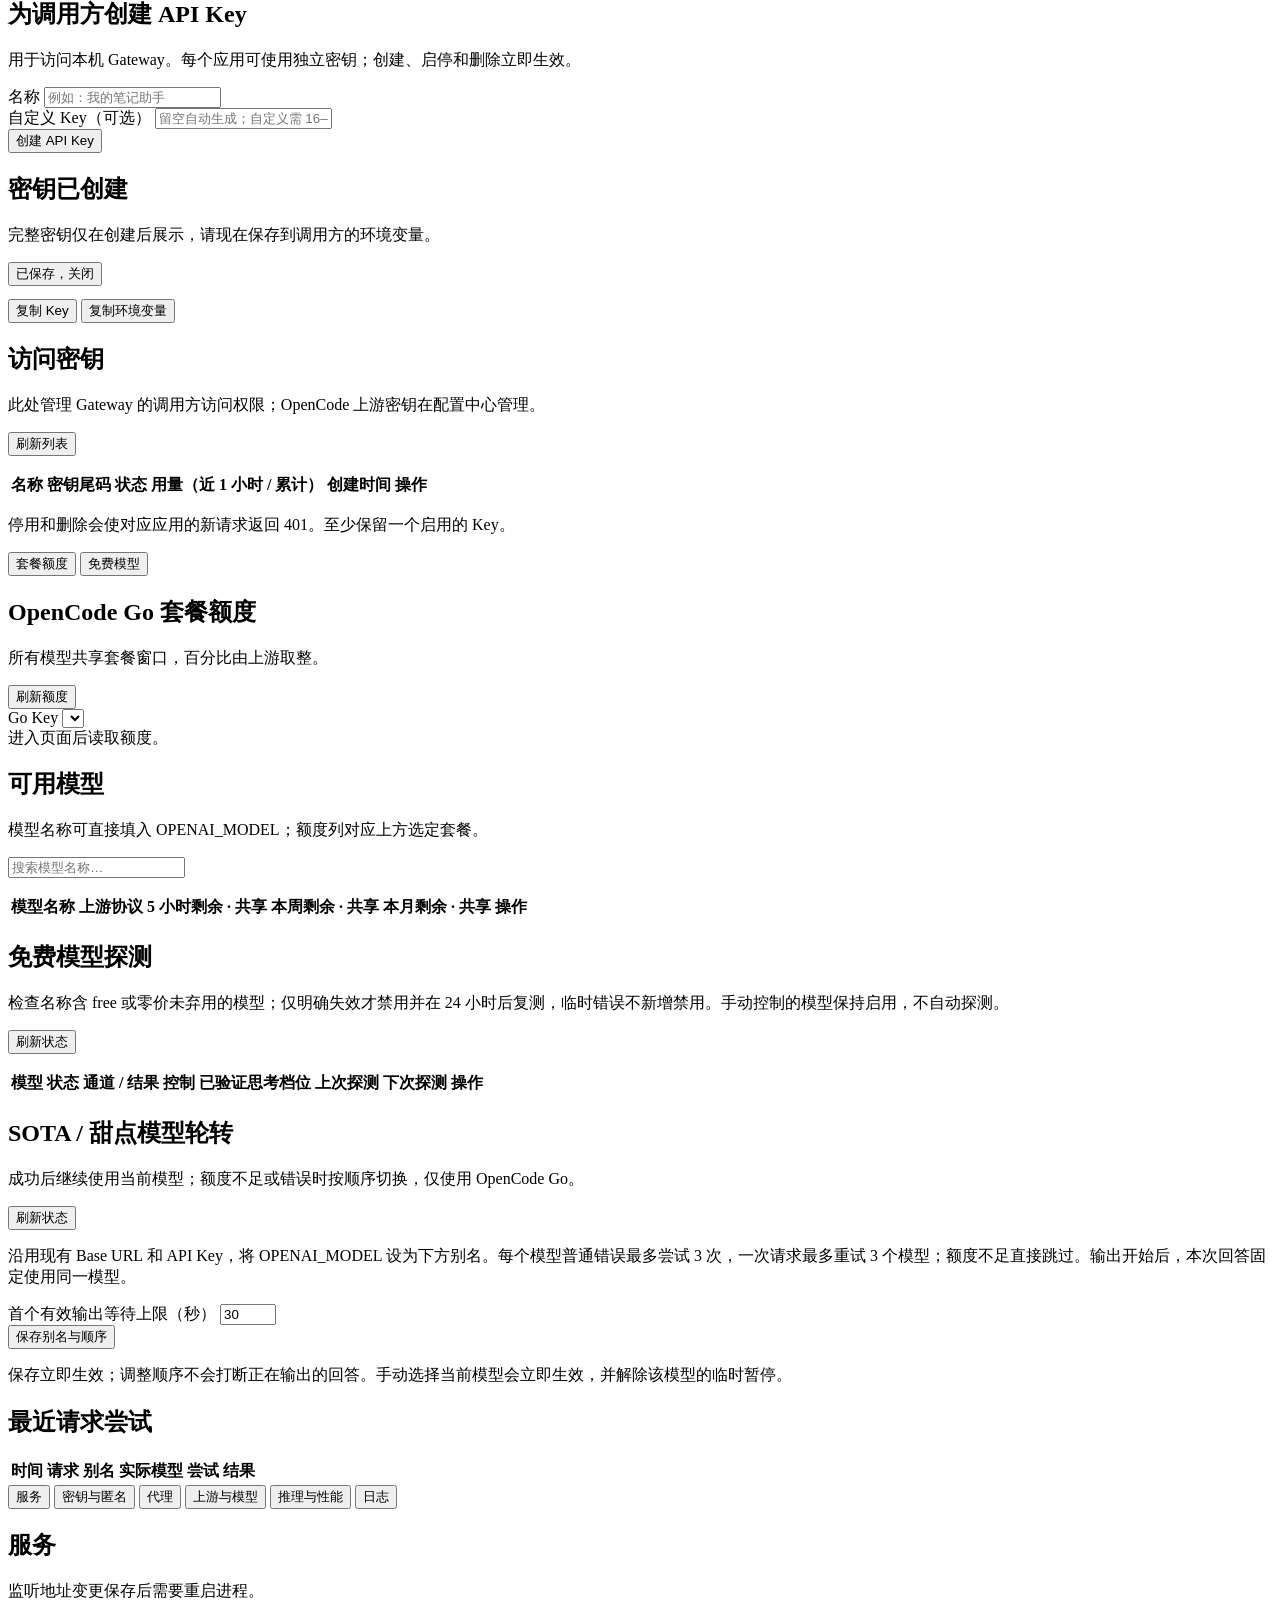
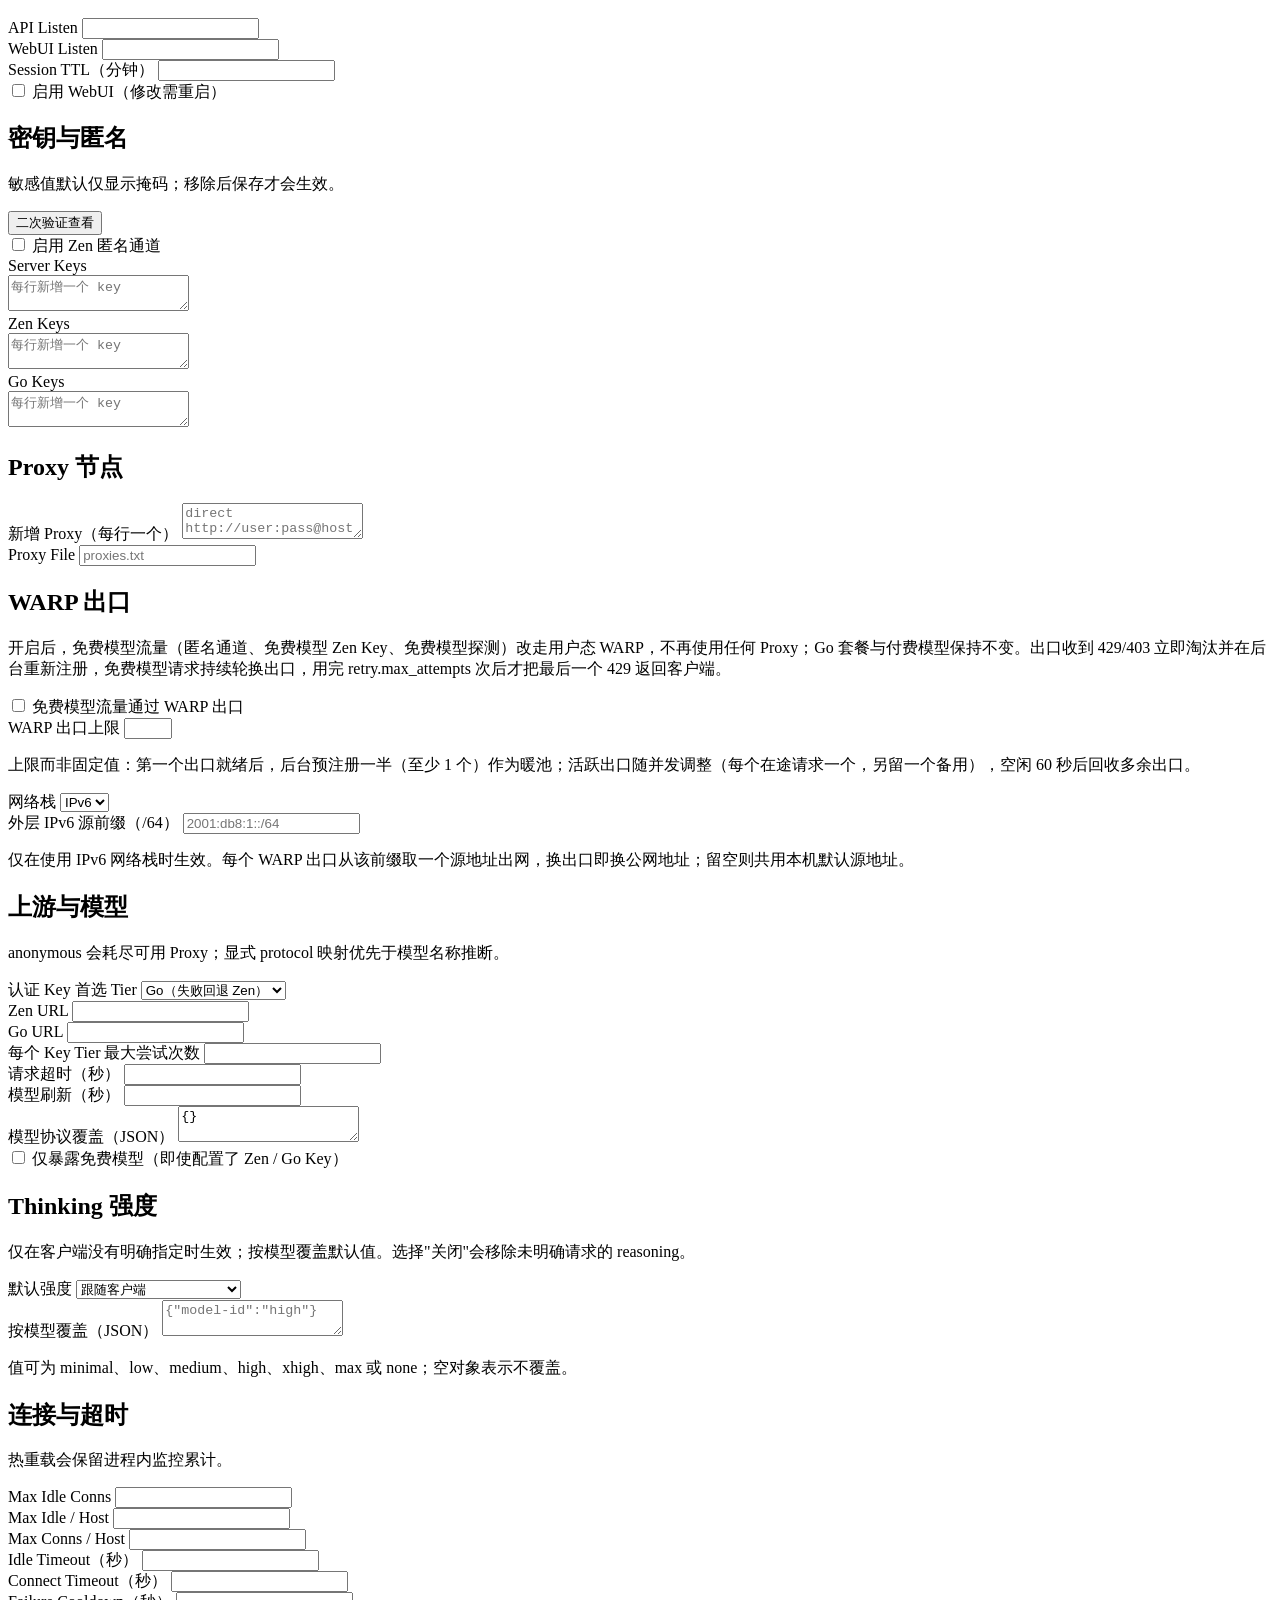
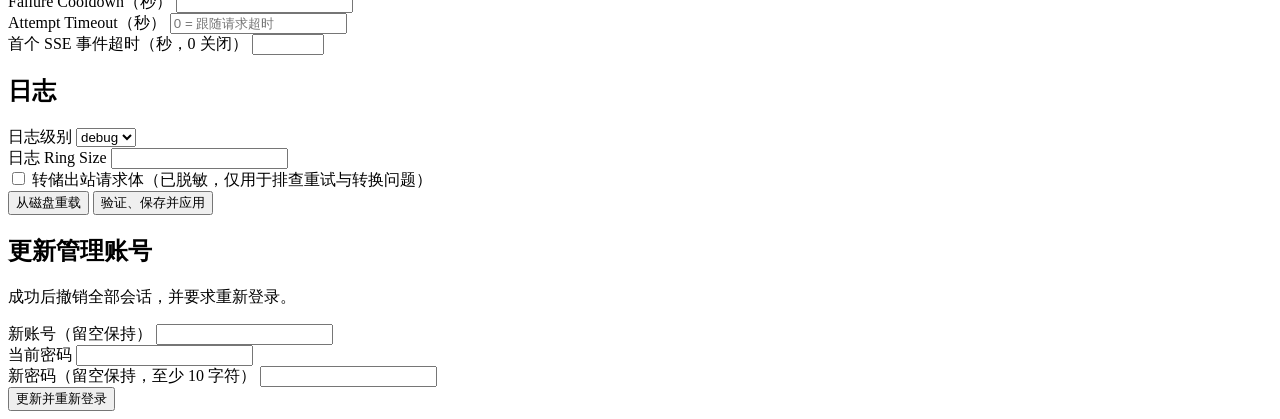
==== commit a93d805a: "merge: sync upstream v1.4.6" ====
--- a/webui/index.html
+++ b/webui/index.html
@@ -13,6 +13,16 @@
     <link rel="stylesheet" href="/css/base.css" />
     <link rel="stylesheet" href="/css/components.css" />
     <link rel="stylesheet" href="/css/pages.css" />
+    <script>
+      // Apply the stored theme before first paint; theme.js owns every change.
+      try {
+        var opencodeTheme = localStorage.getItem("opencode2api.ui.theme") || "auto";
+        var opencodeDark =
+          opencodeTheme === "dark" ||
+          (opencodeTheme === "auto" && matchMedia("(prefers-color-scheme: dark)").matches);
+        document.documentElement.setAttribute("data-theme", opencodeDark ? "dark" : "light");
+      } catch (_) {}
+    </script>
   </head>
   <body>
     <a class="skip-link" href="#main" data-i18n="a11y.skip">跳到主要内容</a>
@@ -81,6 +91,7 @@
             <p id="page-sub" class="page-sub"></p>
           </div>
           <div class="topbar-actions">
+            <button id="theme-toggle" class="btn btn-sm"></button>
             <select class="lang-switch" data-lang-switch aria-label="语言"></select>
             <button id="refresh-now" class="btn btn-sm" data-i18n="topbar.refresh">刷新</button>
             <button id="logout" class="btn btn-sm btn-ghost" data-i18n="topbar.logout">退出</button>
@@ -326,7 +337,7 @@
                 <div class="section-head">
                   <div>
                     <h2 class="section-title" data-i18n="diagnostics.requests.title">请求路由</h2>
-                    <p class="section-caption" data-i18n="diagnostics.requests.caption">最多展示最近 100 条。</p>
+                    <p class="section-caption" data-i18n="diagnostics.requests.caption">最多展示最近 500 条，分页显示。</p>
                   </div>
                 </div>
                 <div class="table-wrap">
@@ -347,12 +358,28 @@
                     <tbody id="upstream-requests"></tbody>
                   </table>
                 </div>
+                <div class="pager">
+                  <button id="requests-pager-prev" class="btn btn-sm" data-i18n="diag.pager.prev">上一页</button>
+                  <span id="requests-pager-info" class="pager-info"></span>
+                  <button id="requests-pager-next" class="btn btn-sm" data-i18n="diag.pager.next">下一页</button>
+                  <select
+                    id="requests-pager-size"
+                    class="pager-size"
+                    aria-label="每页条数"
+                    data-i18n-attr="aria-label:diag.pager.size"
+                  >
+                    <option value="50">50</option>
+                    <option value="100" selected>100</option>
+                    <option value="200">200</option>
+                    <option value="500">500</option>
+                  </select>
+                </div>
               </section>
               <section class="section">
                 <div class="section-head">
                   <div>
                     <h2 class="section-title" data-i18n="diagnostics.attempts.title">上游尝试</h2>
-                    <p class="section-caption" data-i18n="diagnostics.attempts.caption">最多展示最近 100 条。</p>
+                    <p class="section-caption" data-i18n="diagnostics.attempts.caption">最多展示最近 500 条，分页显示。</p>
                   </div>
                 </div>
                 <div class="table-wrap">
@@ -371,6 +398,22 @@
                     </thead>
                     <tbody id="upstream-attempts"></tbody>
                   </table>
+                </div>
+                <div class="pager">
+                  <button id="attempts-pager-prev" class="btn btn-sm" data-i18n="diag.pager.prev">上一页</button>
+                  <span id="attempts-pager-info" class="pager-info"></span>
+                  <button id="attempts-pager-next" class="btn btn-sm" data-i18n="diag.pager.next">下一页</button>
+                  <select
+                    id="attempts-pager-size"
+                    class="pager-size"
+                    aria-label="每页条数"
+                    data-i18n-attr="aria-label:diag.pager.size"
+                  >
+                    <option value="50">50</option>
+                    <option value="100" selected>100</option>
+                    <option value="200">200</option>
+                    <option value="500">500</option>
+                  </select>
                 </div>
               </section>
             </div>
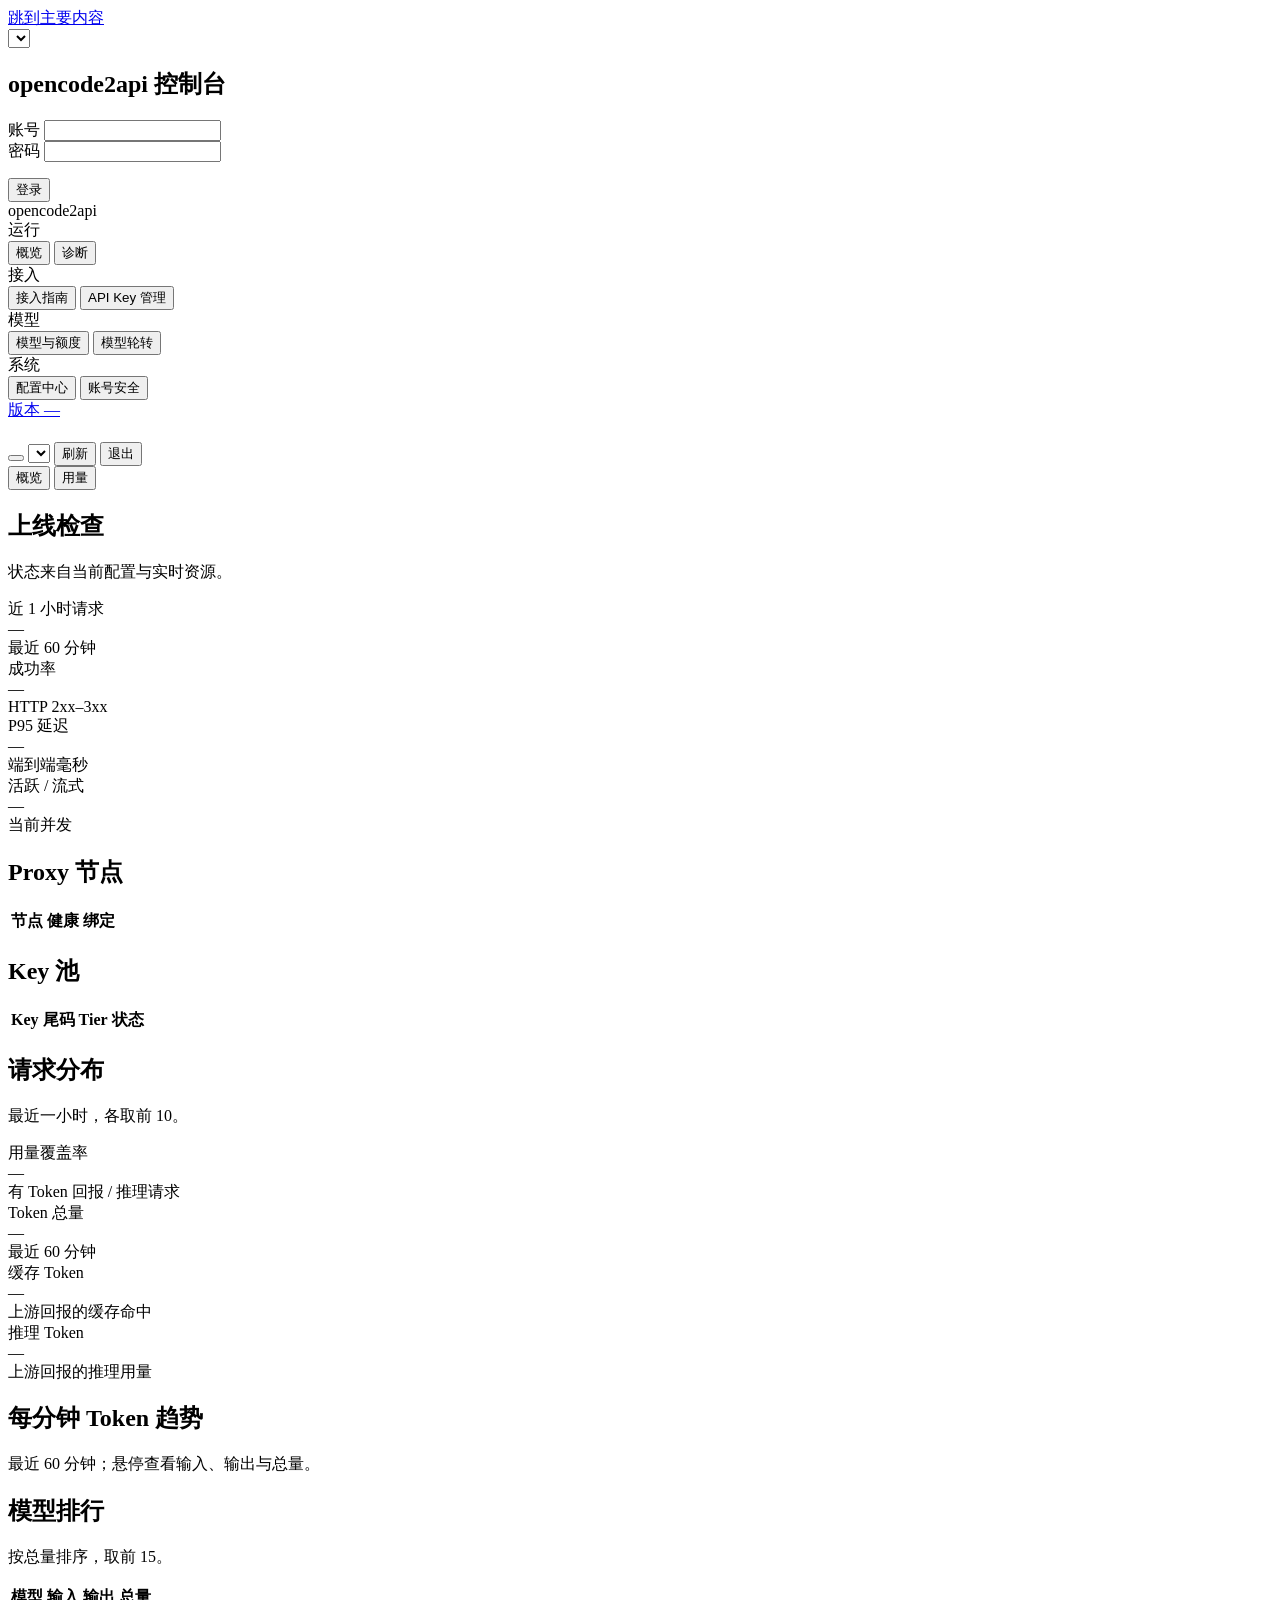
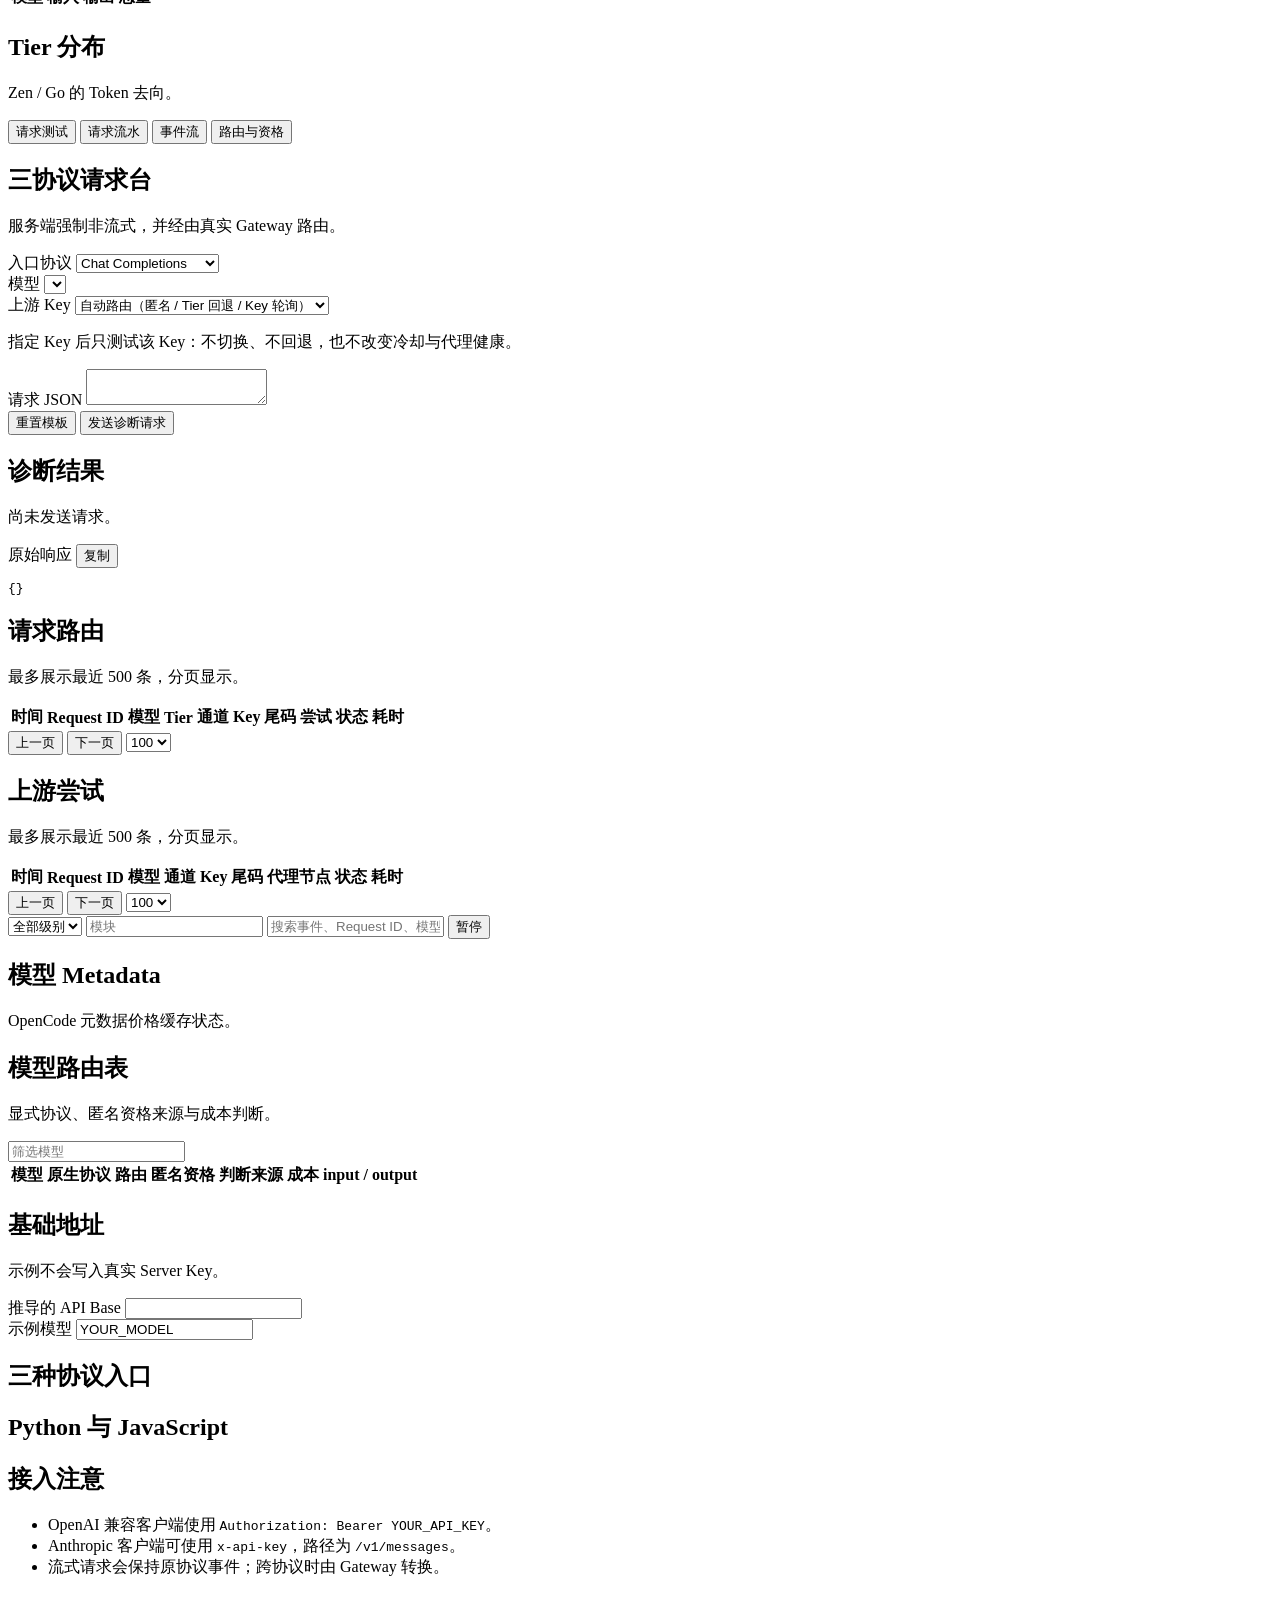
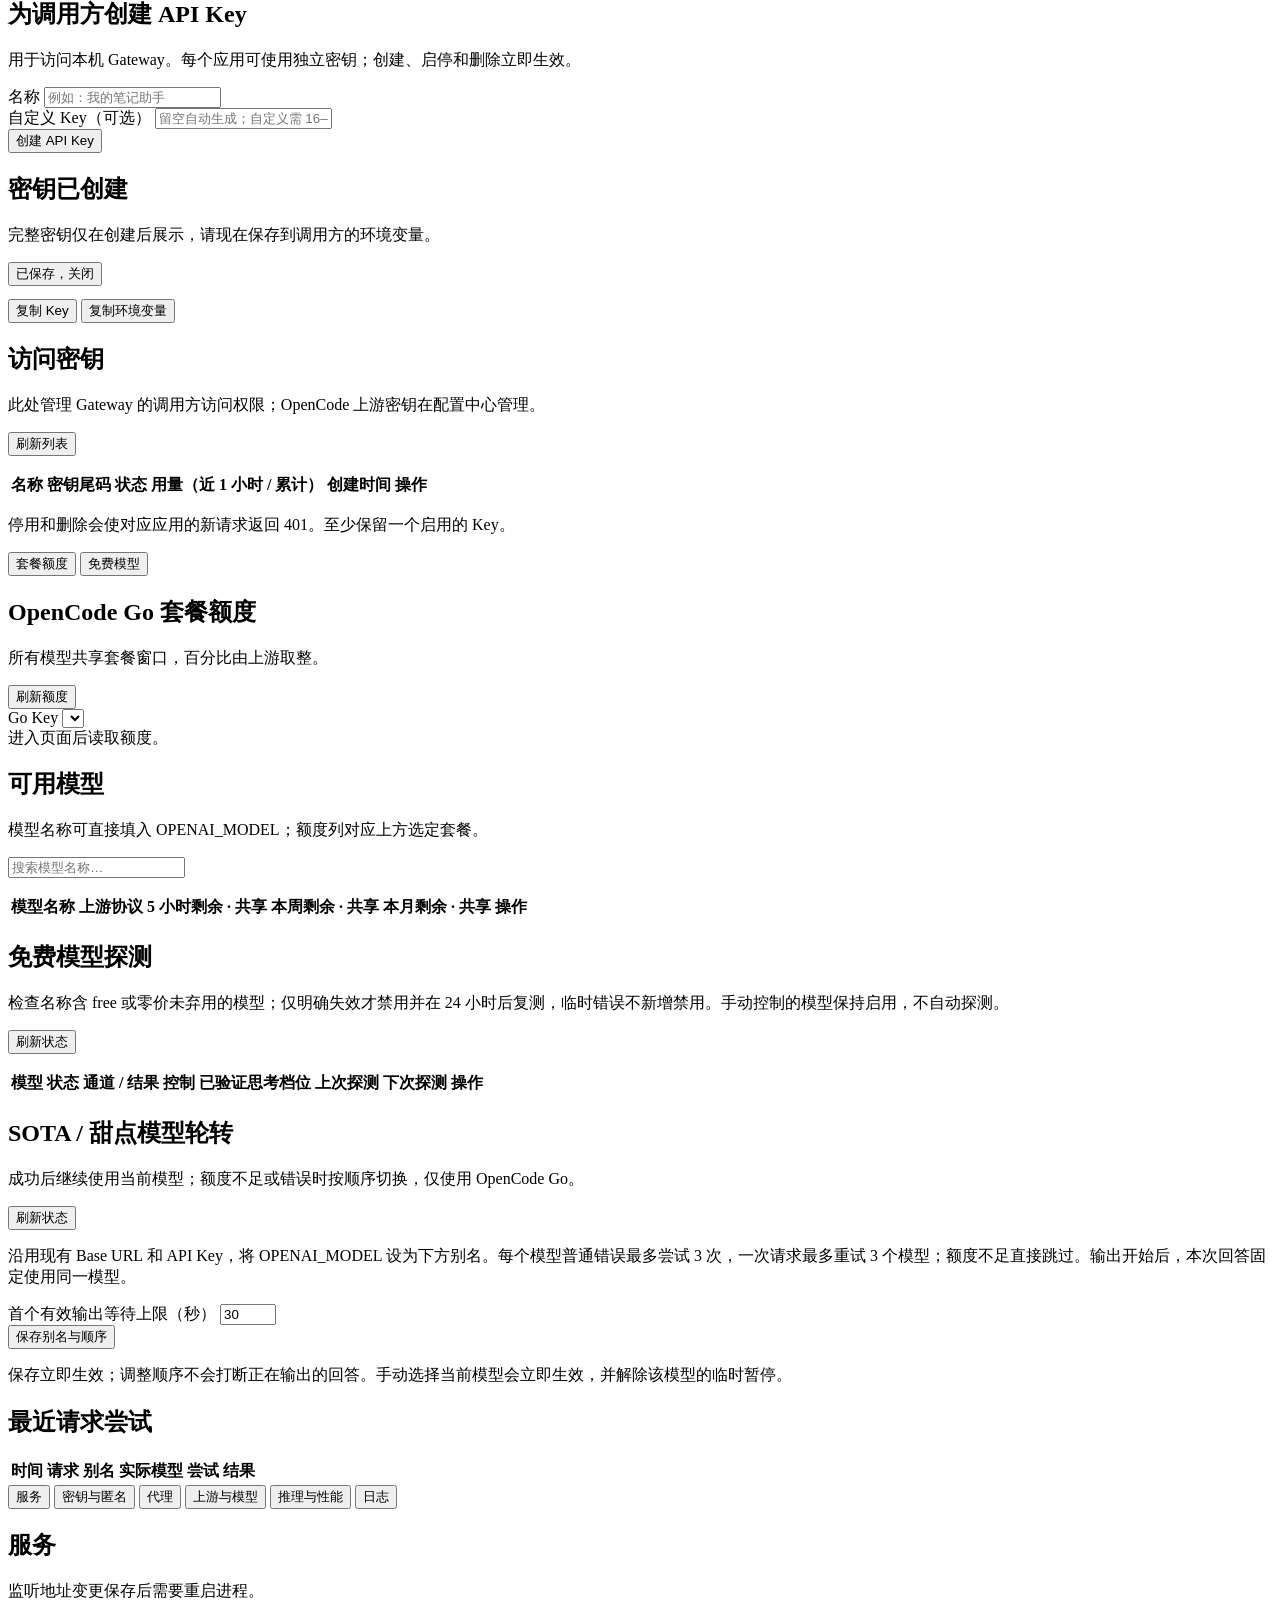
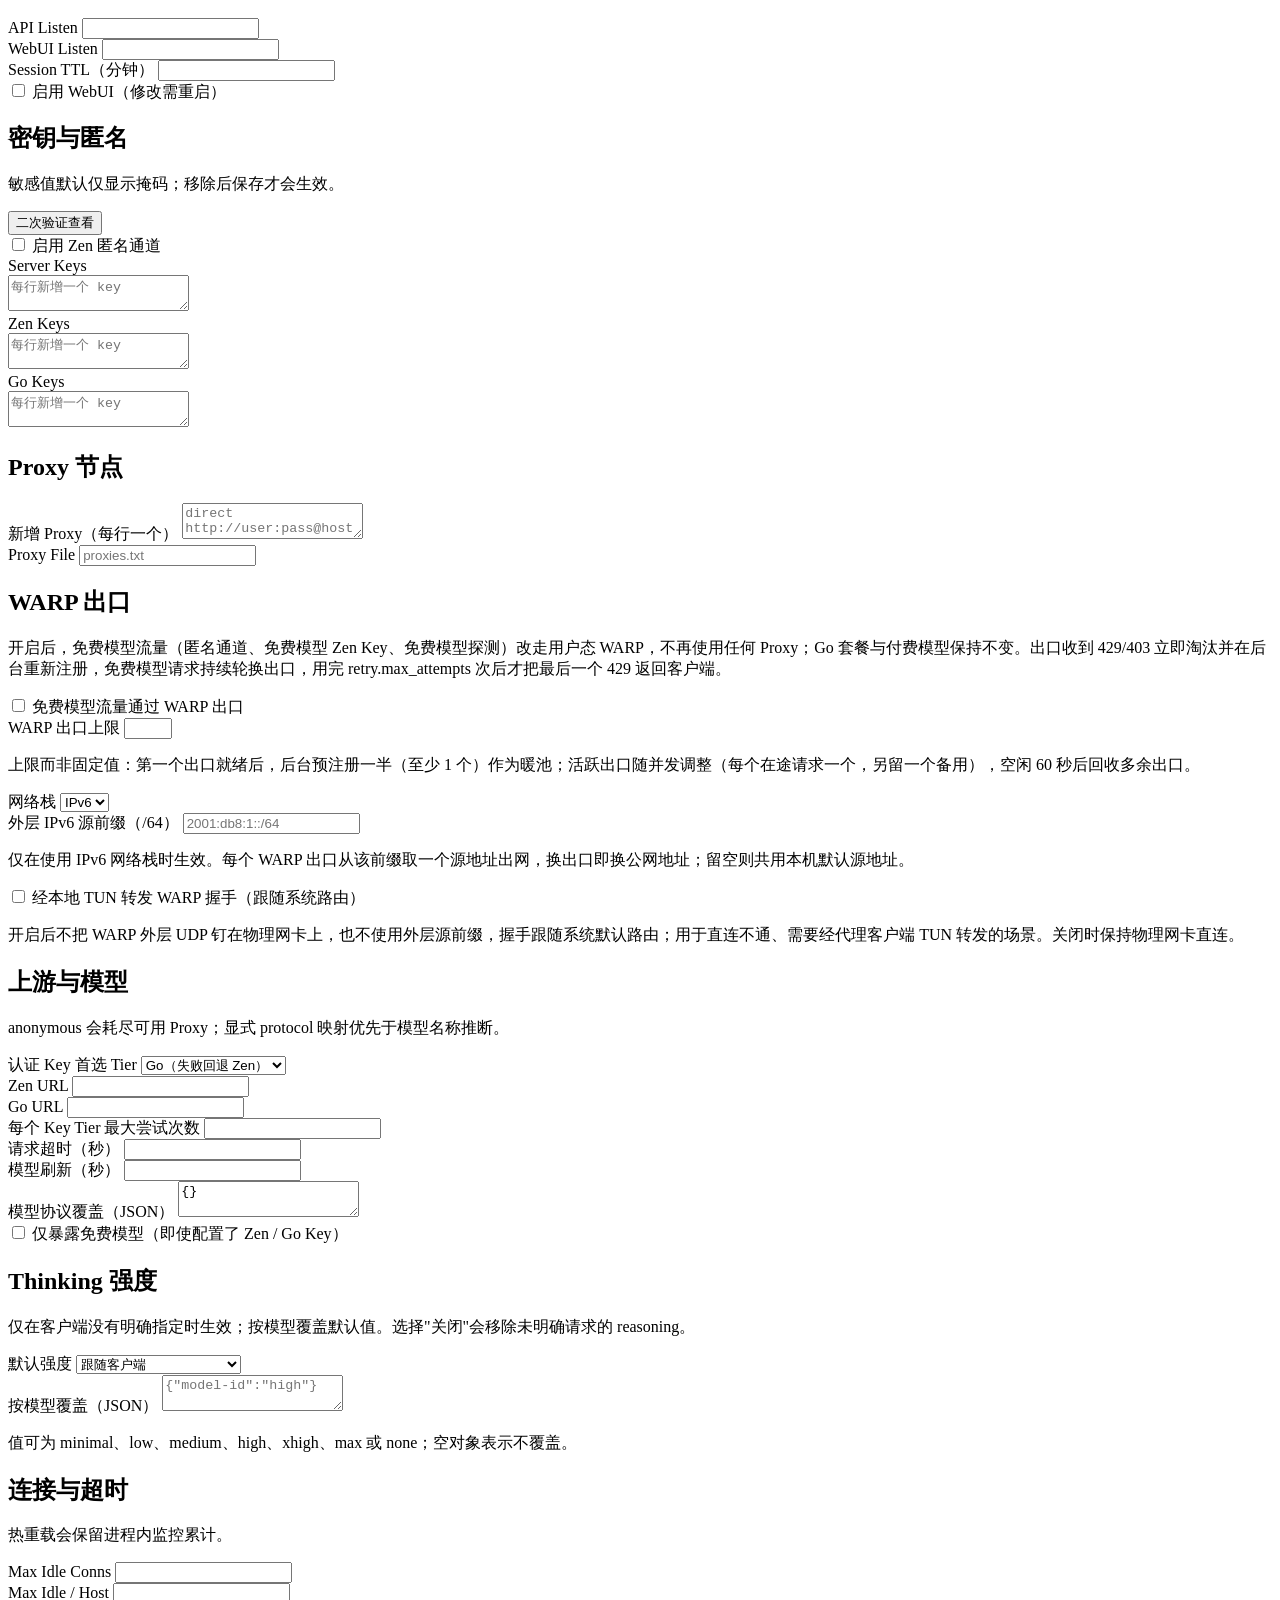
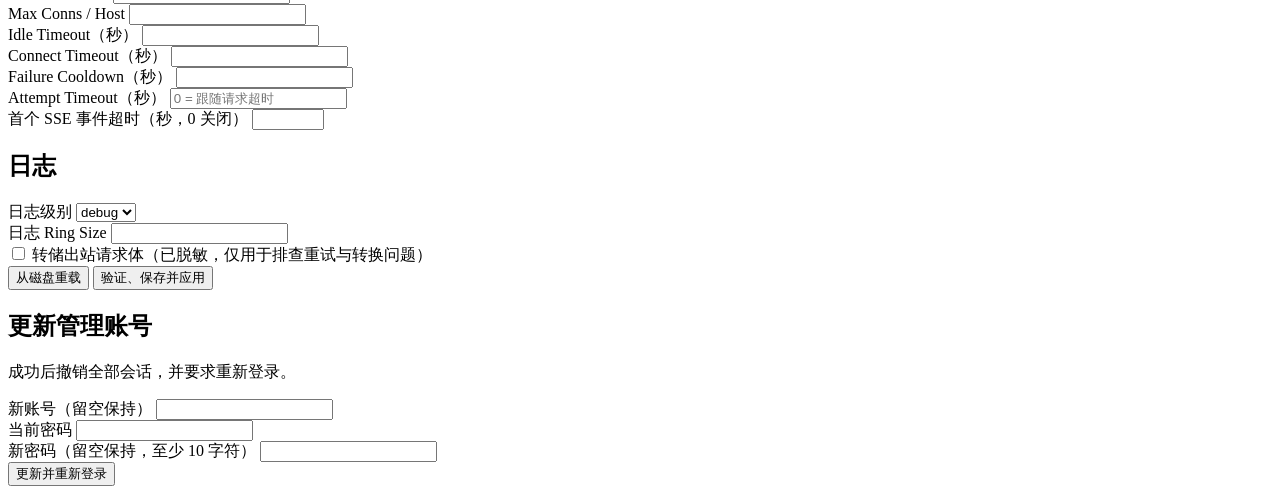
==== commit 99644074: "baseline: opencode2api Windows/WARP gateway (v1.4.6 + session-affinity 429 fix)" ====
--- a/webui/index.html
+++ b/webui/index.html
@@ -942,6 +942,15 @@
                         仅在使用 IPv6 网络栈时生效。每个 WARP 出口从该前缀取一个源地址出网，换出口即换公网地址；留空则共用本机默认源地址。
                       </p>
                     </div>
+                    <div class="field full">
+                      <label class="check">
+                        <input id="c-warp-tun" type="checkbox" />
+                        <span data-i18n="config.warp.tun">经本地 TUN 转发 WARP 握手（跟随系统路由）</span>
+                      </label>
+                      <p class="section-caption" data-i18n="config.warp.tun.hint">
+                        开启后不把 WARP 外层 UDP 钉在物理网卡上，也不使用外层源前缀，握手跟随系统默认路由；用于直连不通、需要经代理客户端 TUN 转发的场景。关闭时保持物理网卡直连。
+                      </p>
+                    </div>
                   </div>
                 </section>
               </div>
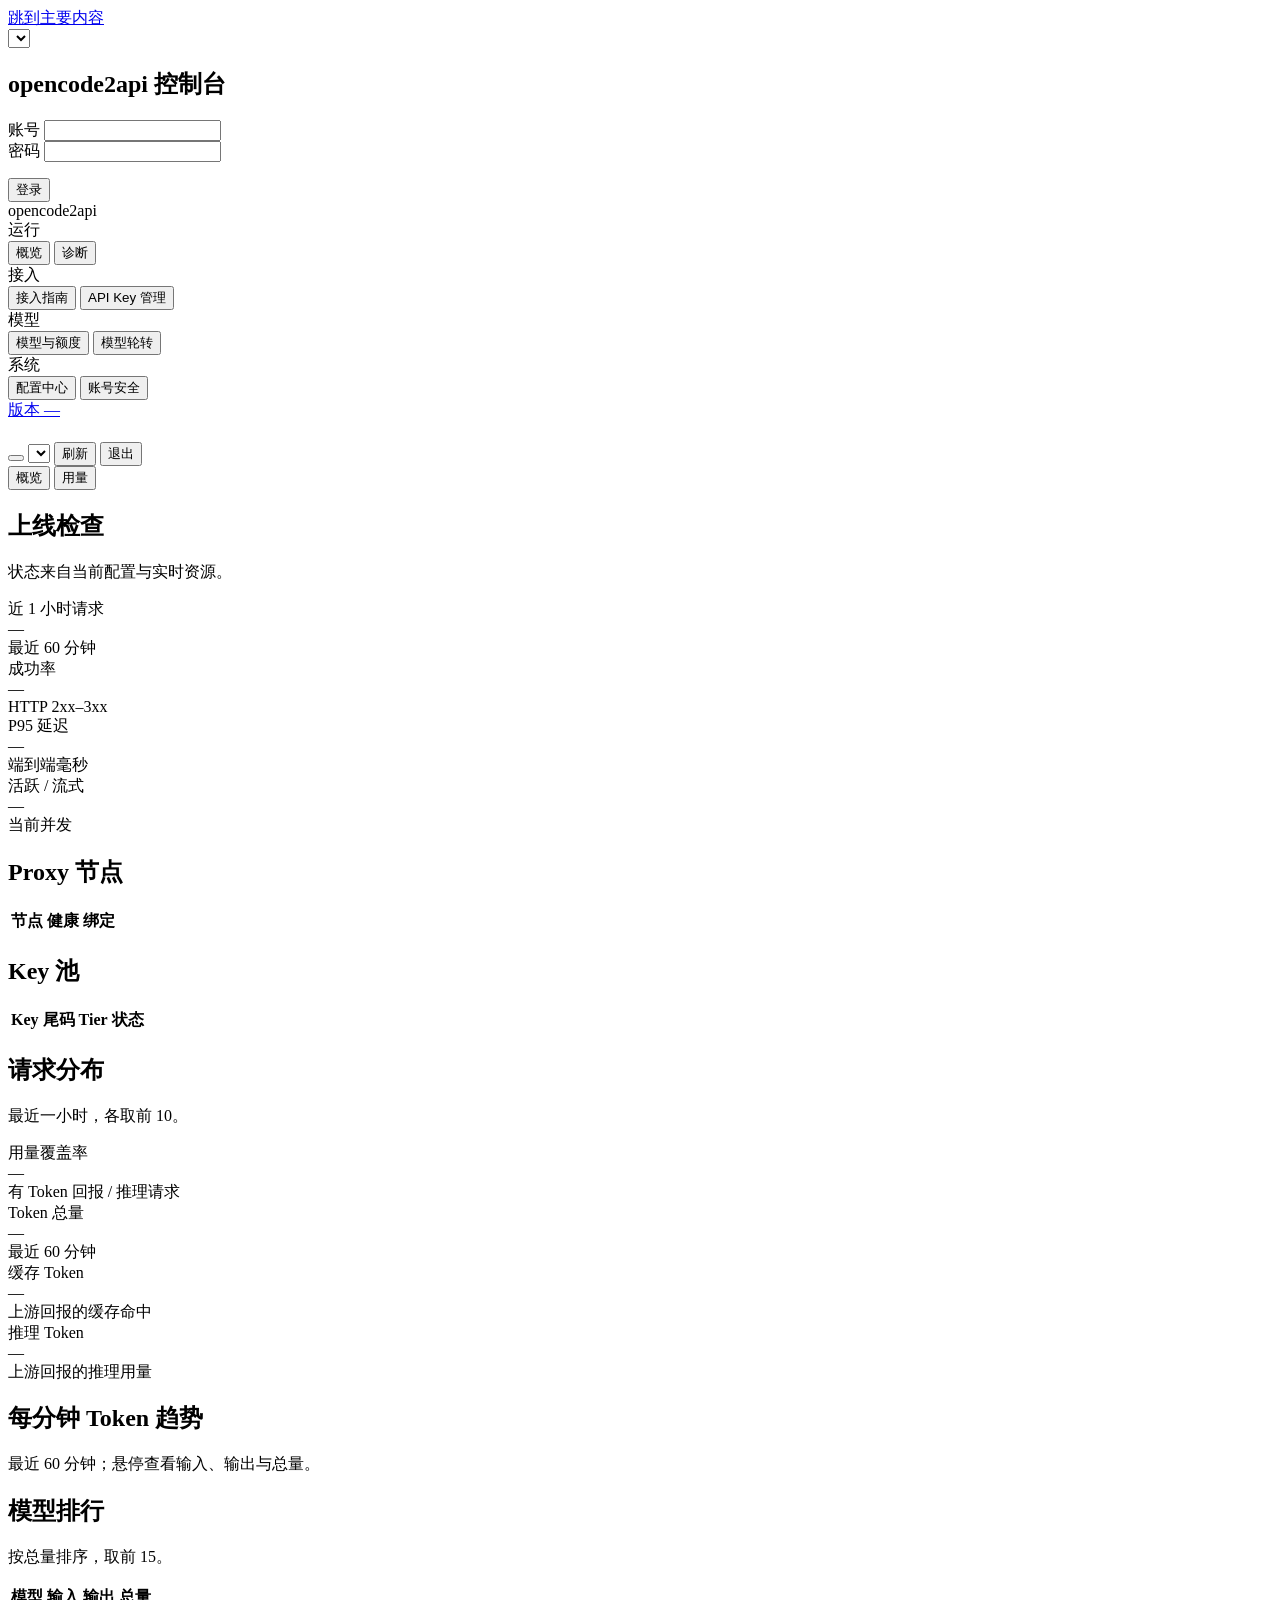
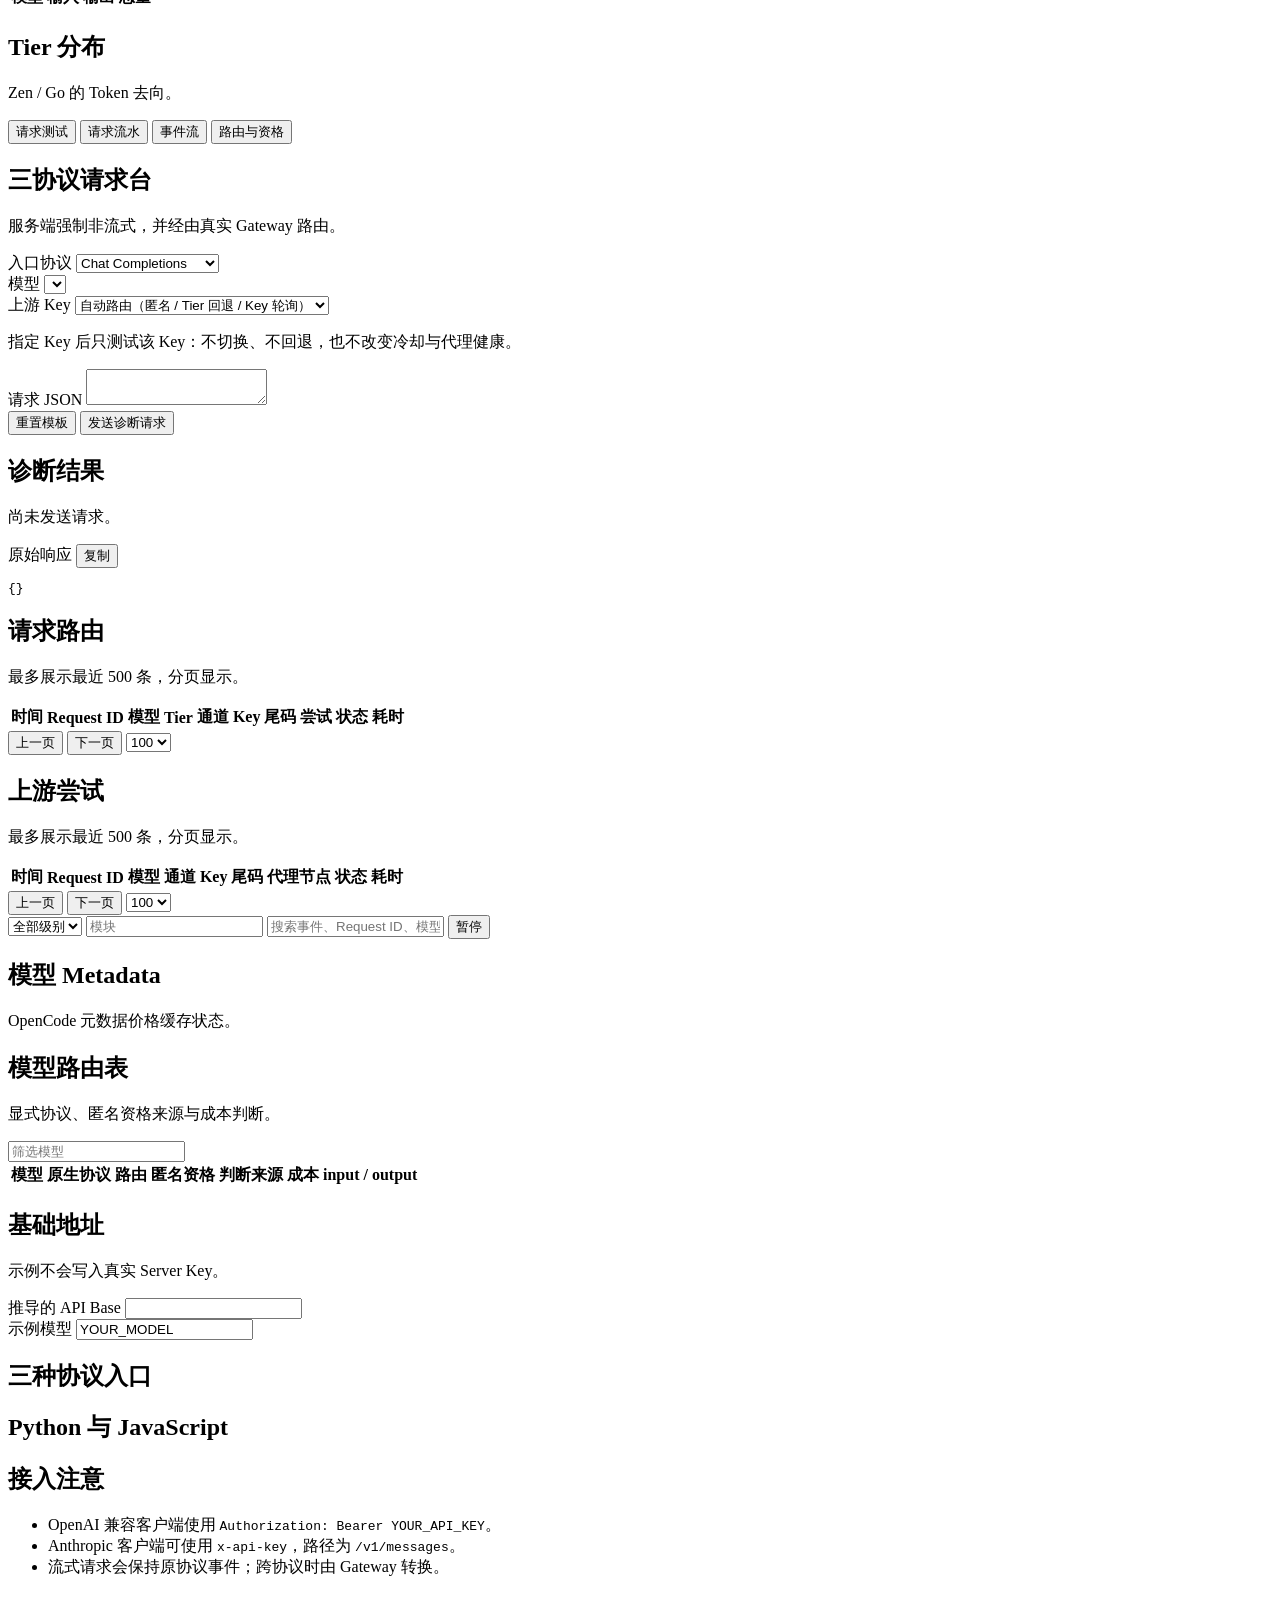
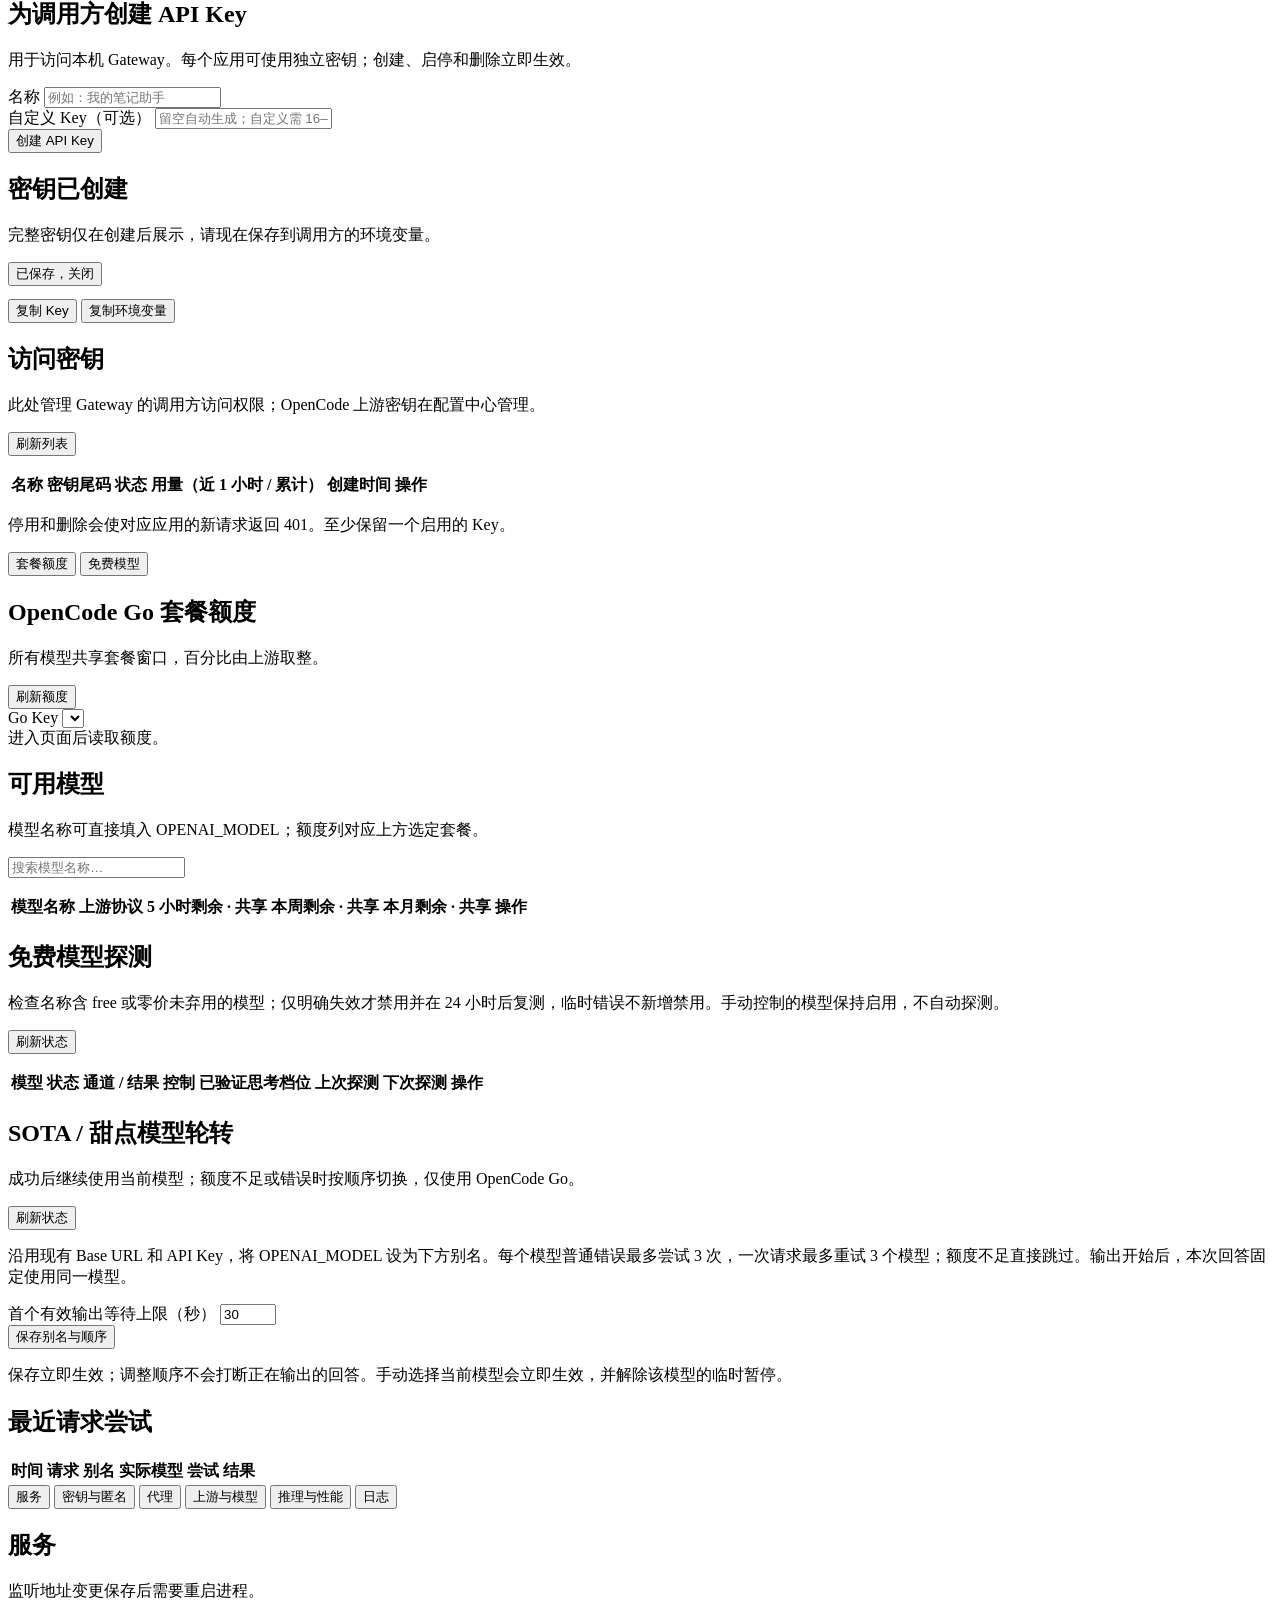
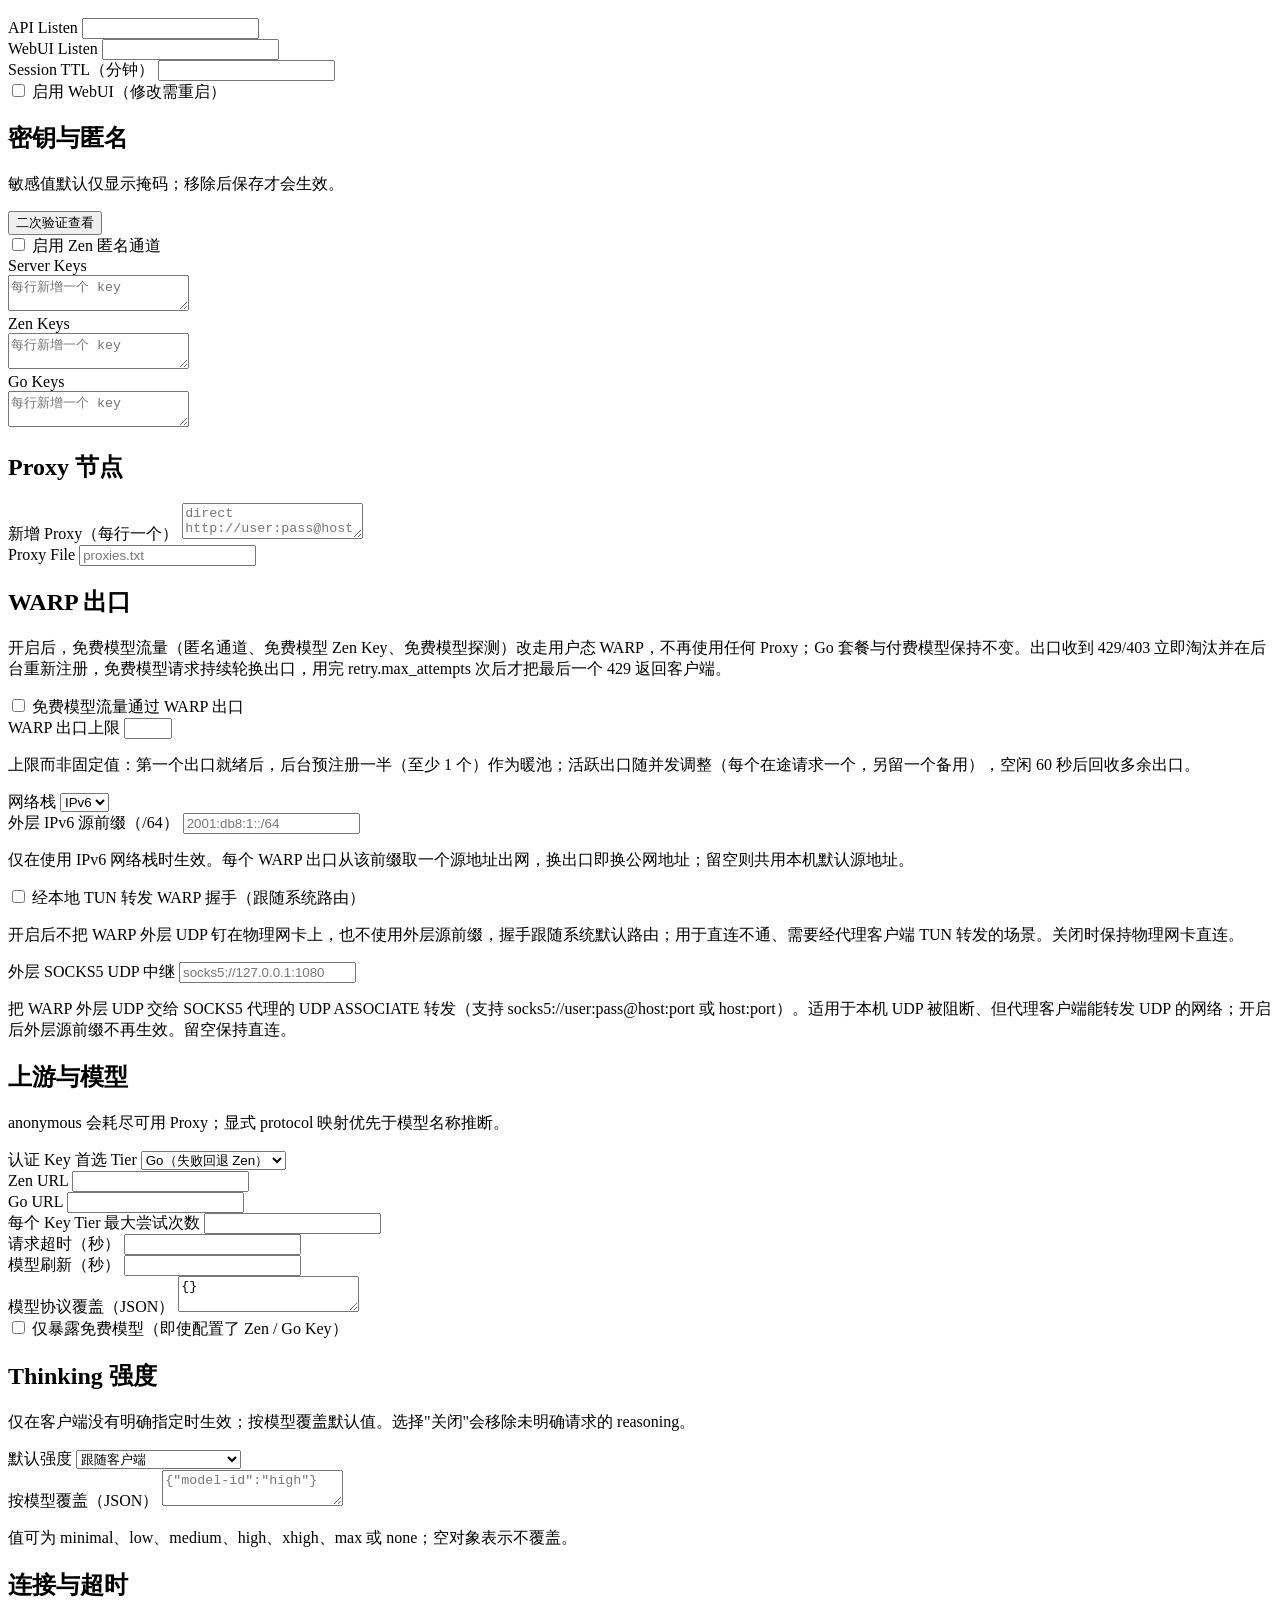
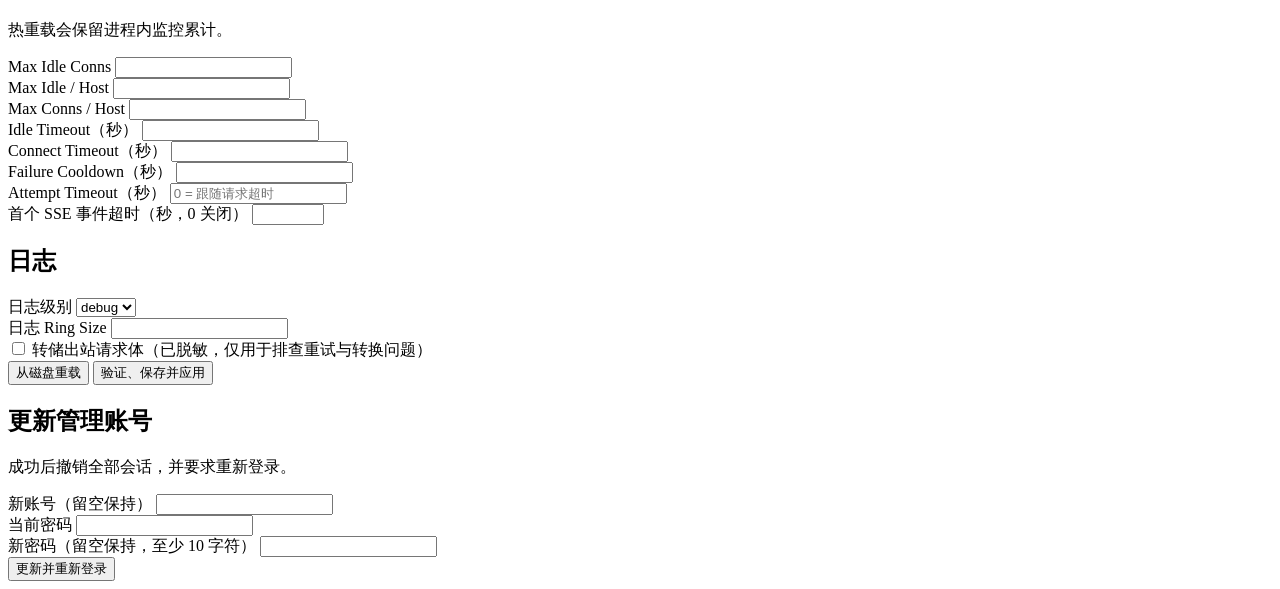
==== commit 2d2392db: "feat(win): add SOCKS5 UDP relay for WARP and refresh baseline docs - warp.socks_udp data plane via S" ====
--- a/webui/index.html
+++ b/webui/index.html
@@ -951,6 +951,13 @@
                         开启后不把 WARP 外层 UDP 钉在物理网卡上，也不使用外层源前缀，握手跟随系统默认路由；用于直连不通、需要经代理客户端 TUN 转发的场景。关闭时保持物理网卡直连。
                       </p>
                     </div>
+                    <div class="field full">
+                      <label for="c-warp-socks" data-i18n="config.warp.socks">外层 SOCKS5 UDP 中继</label>
+                      <input id="c-warp-socks" placeholder="socks5://127.0.0.1:1080" />
+                      <p class="section-caption" data-i18n="config.warp.socks.hint">
+                        把 WARP 外层 UDP 交给 SOCKS5 代理的 UDP ASSOCIATE 转发（支持 socks5://user:pass@host:port 或 host:port）。适用于本机 UDP 被阻断、但代理客户端能转发 UDP 的网络；开启后外层源前缀不再生效。留空保持直连。
+                      </p>
+                    </div>
                   </div>
                 </section>
               </div>
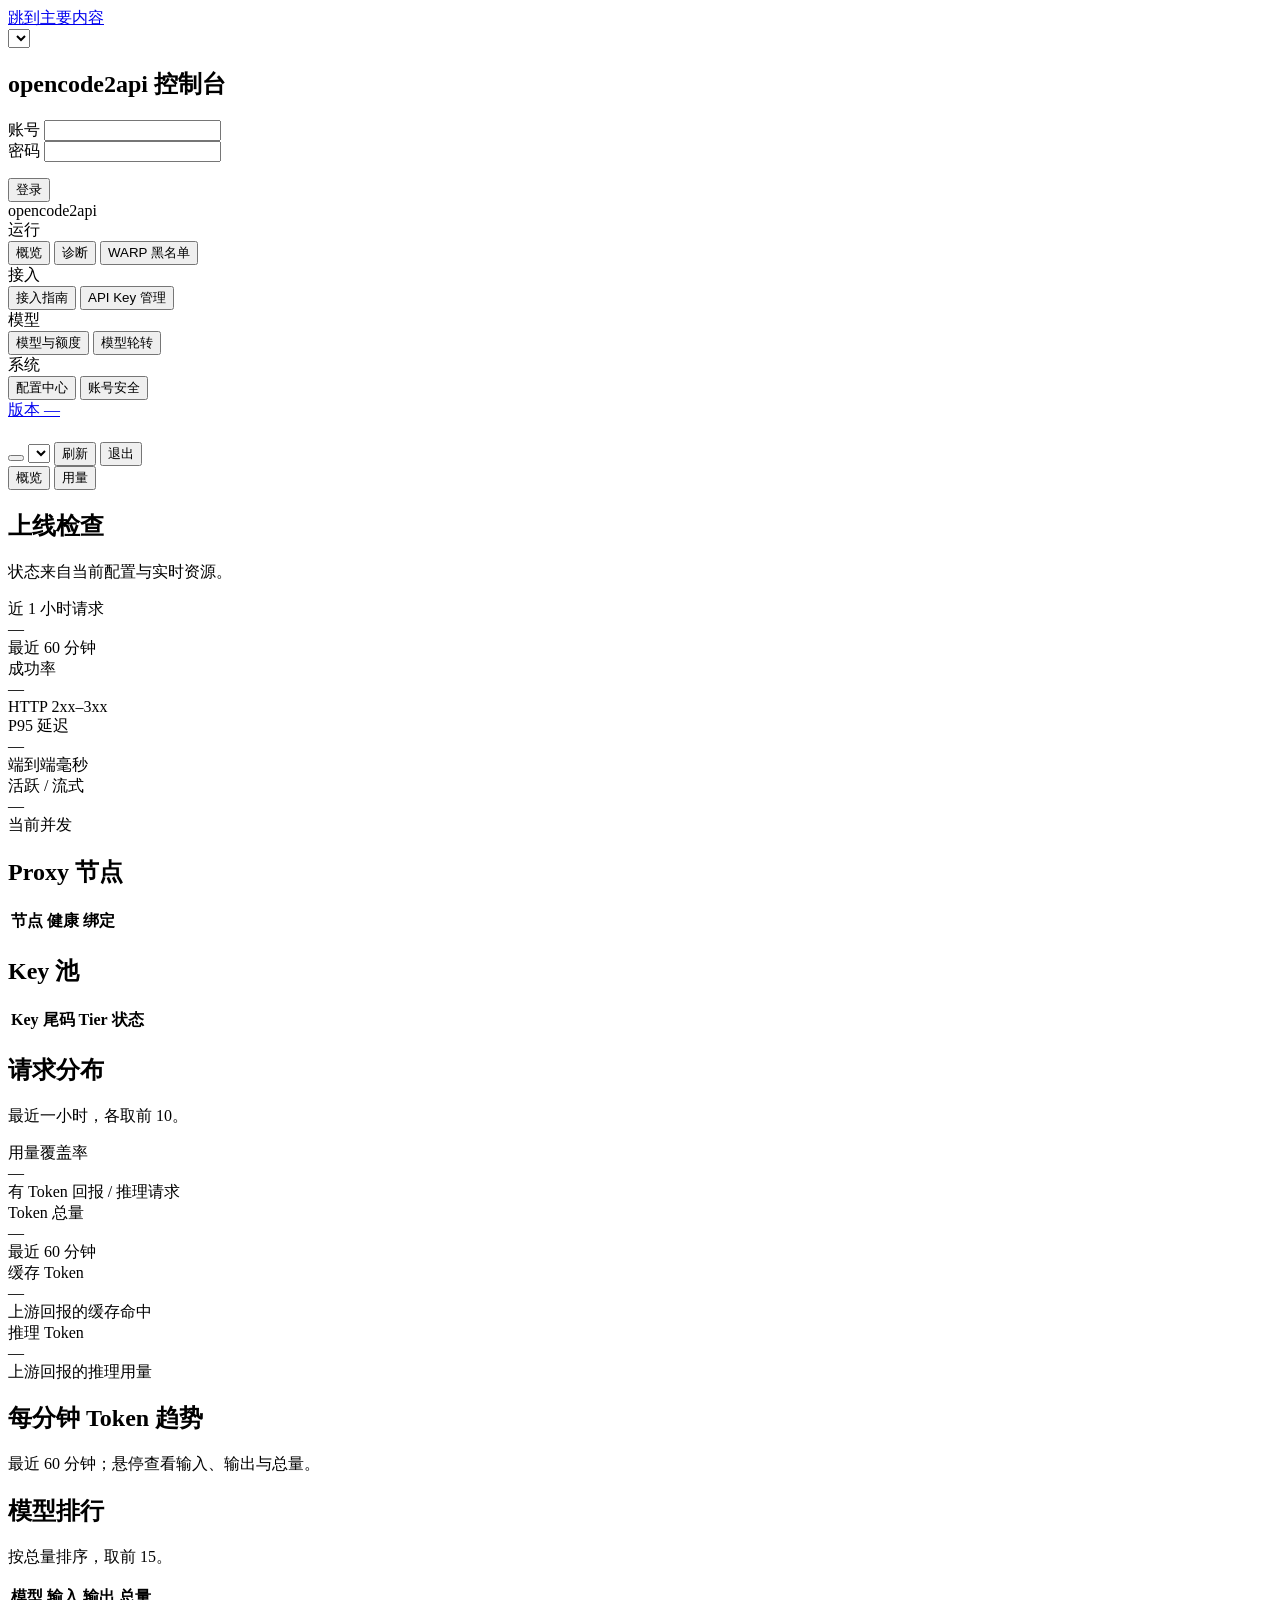
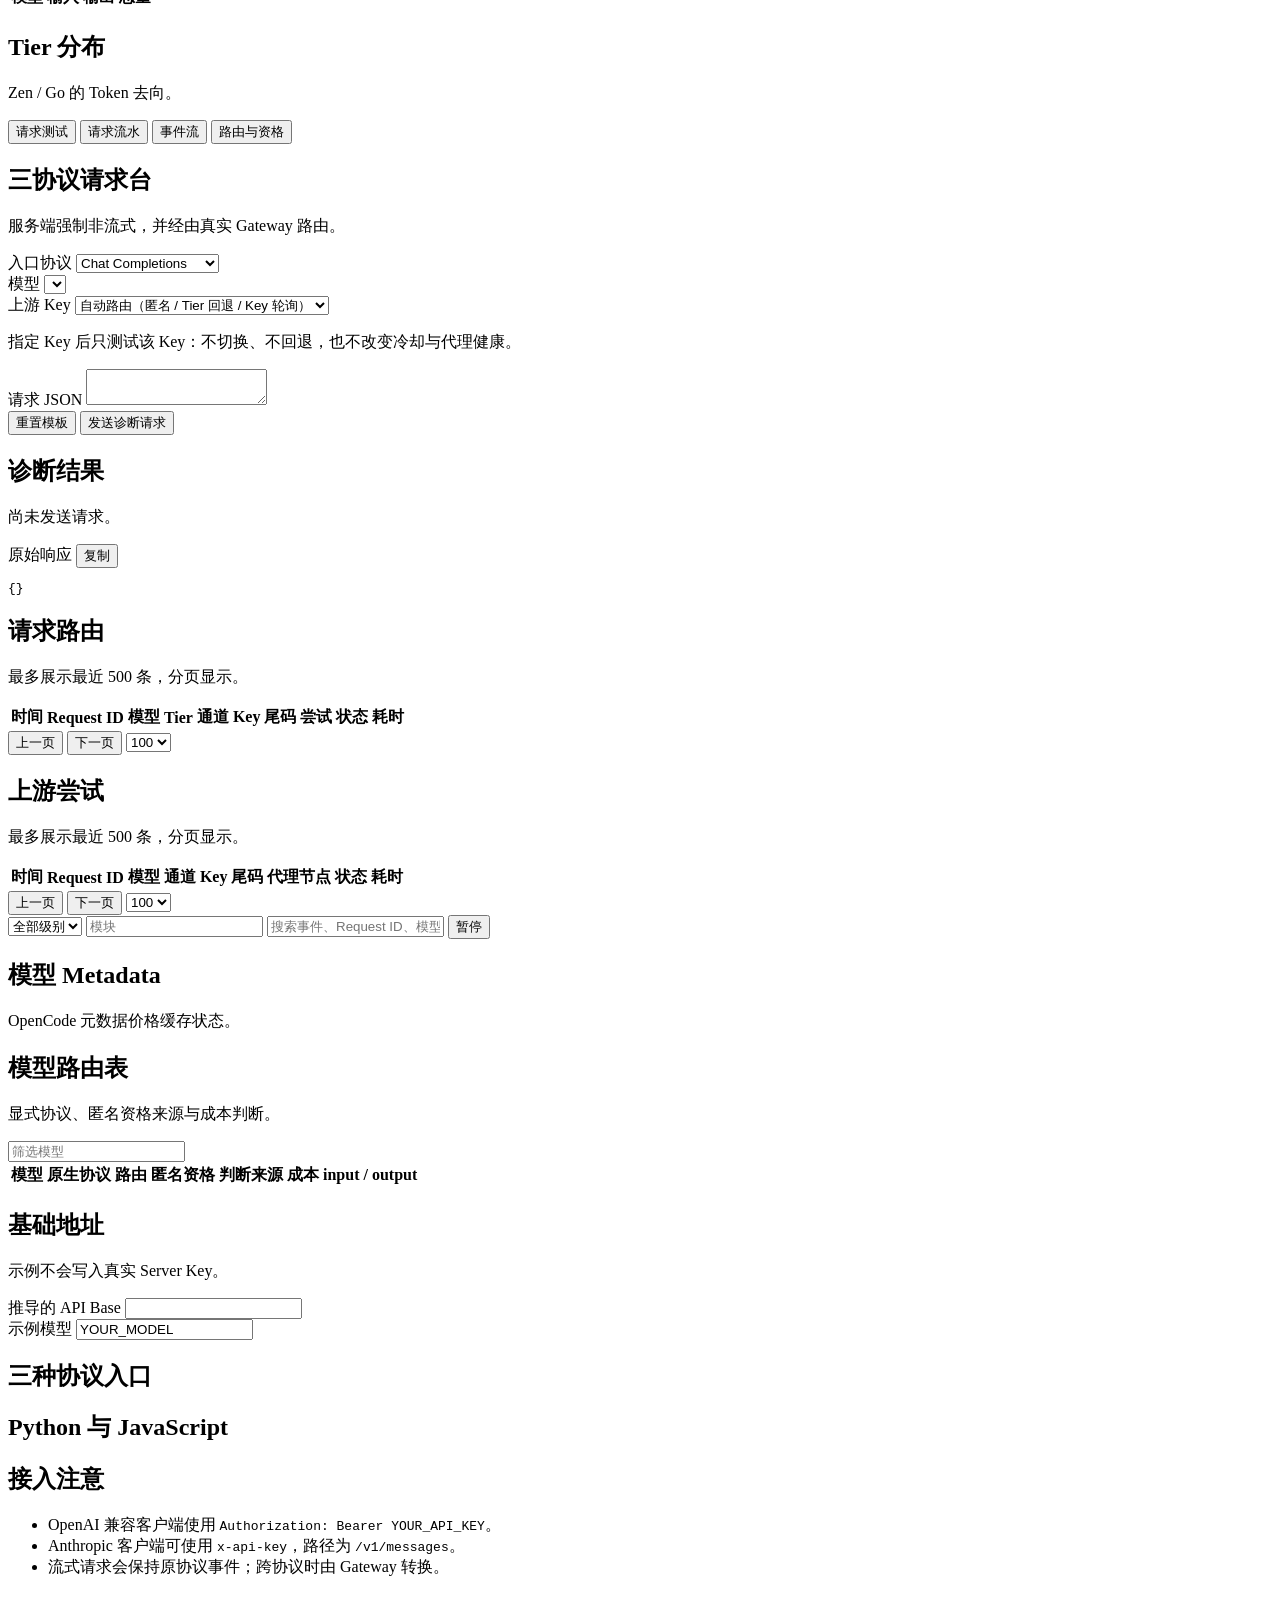
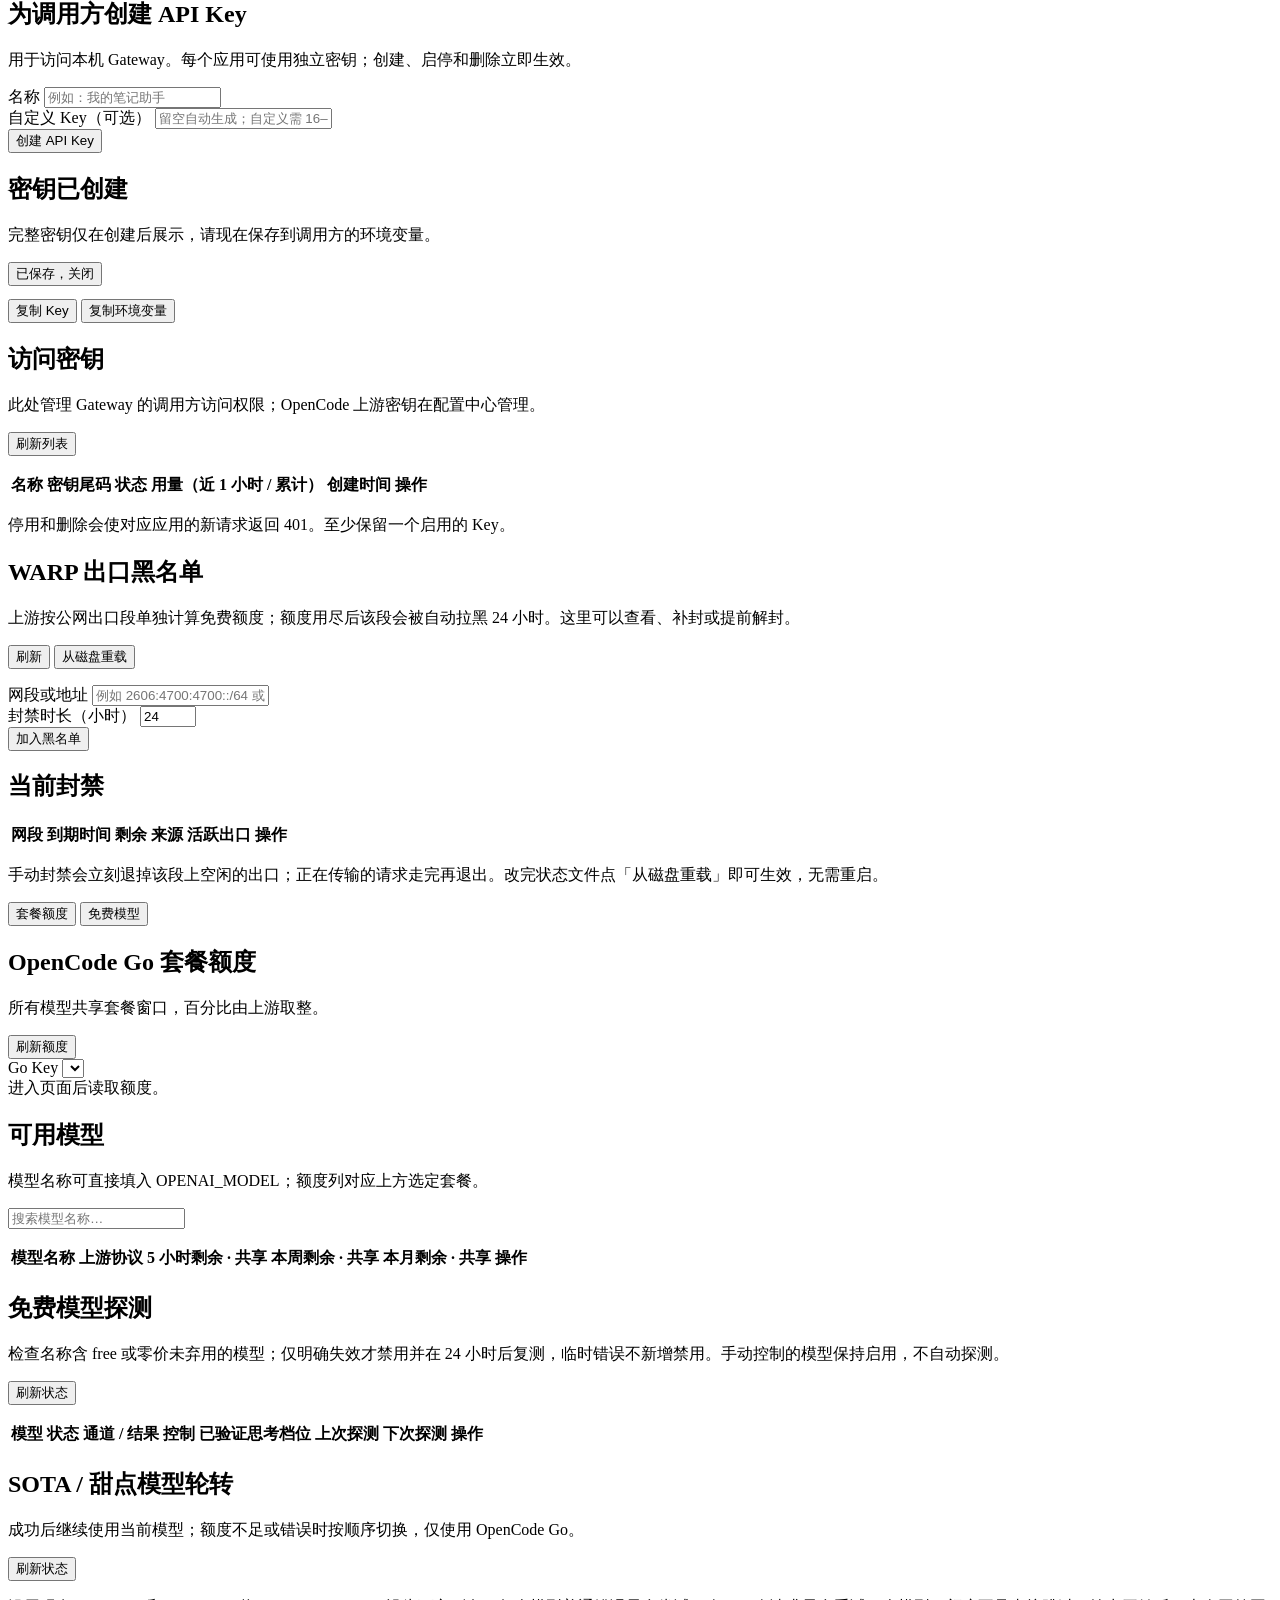
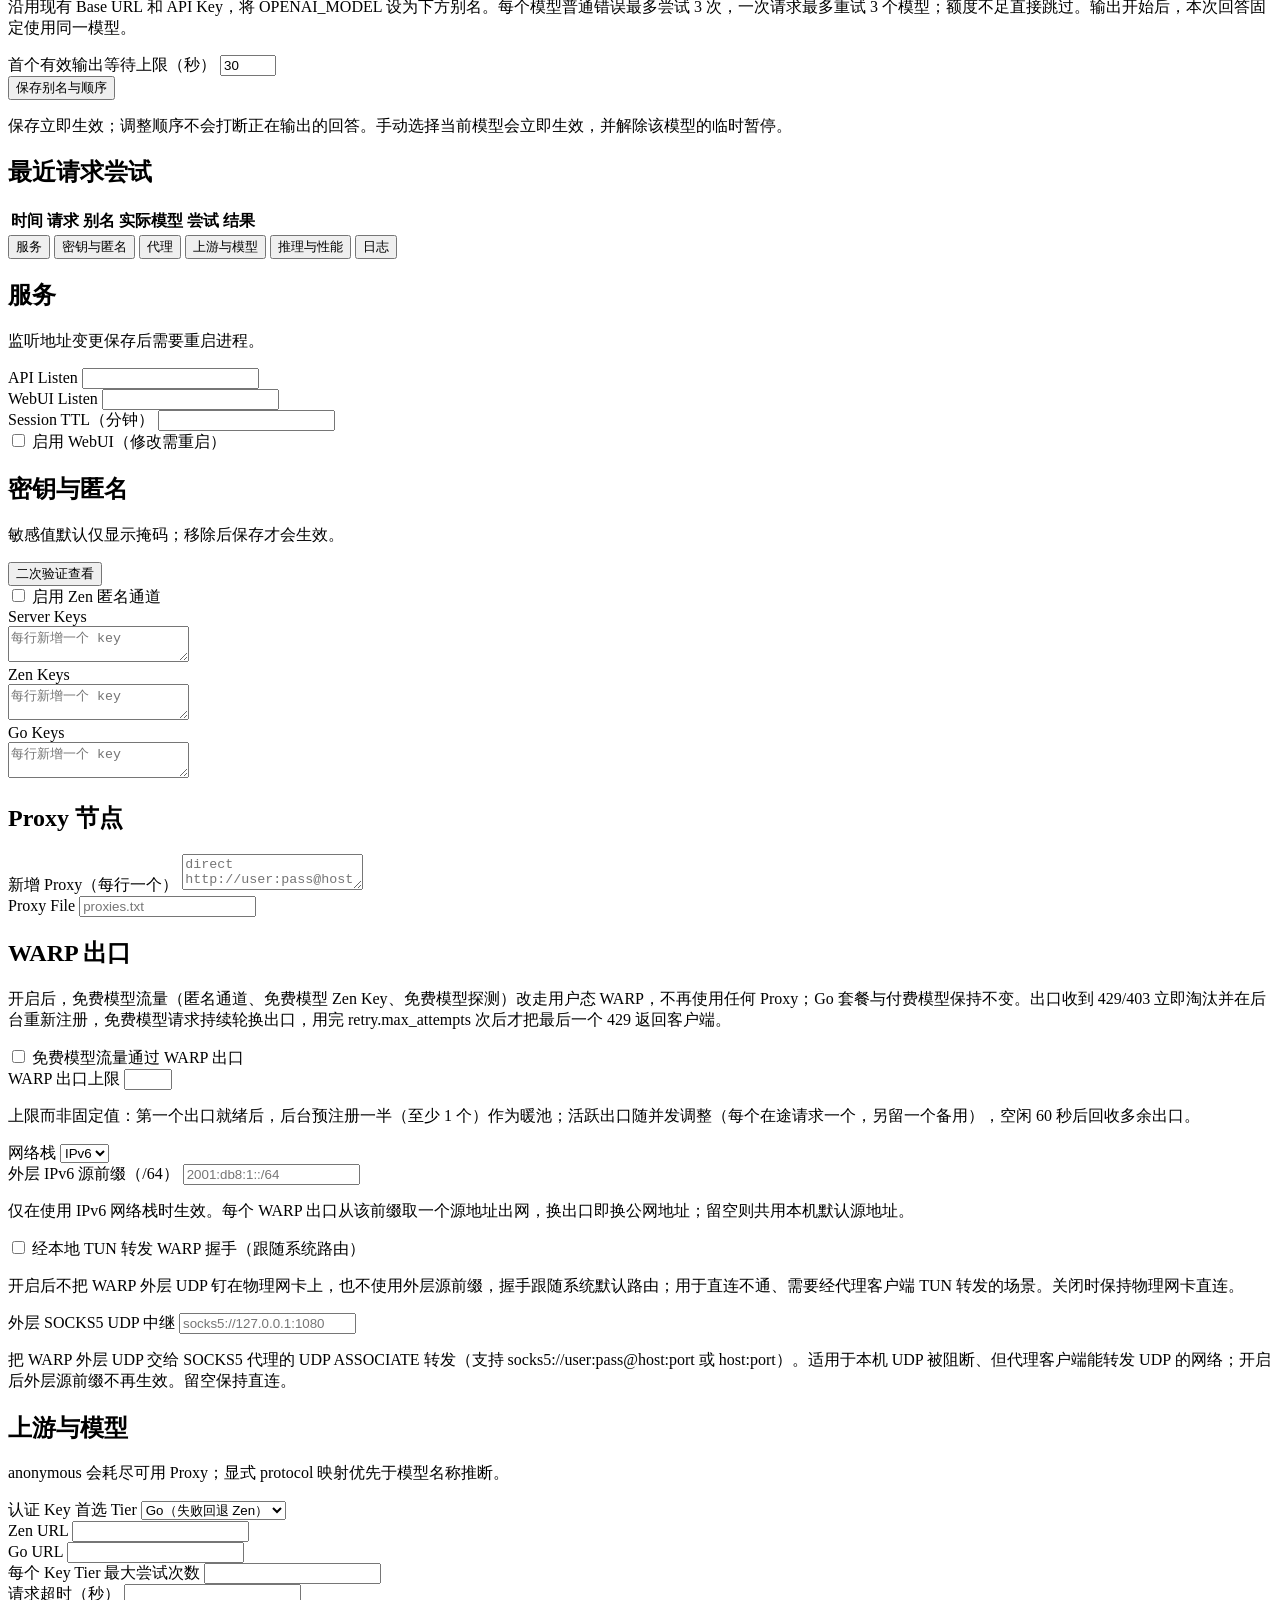
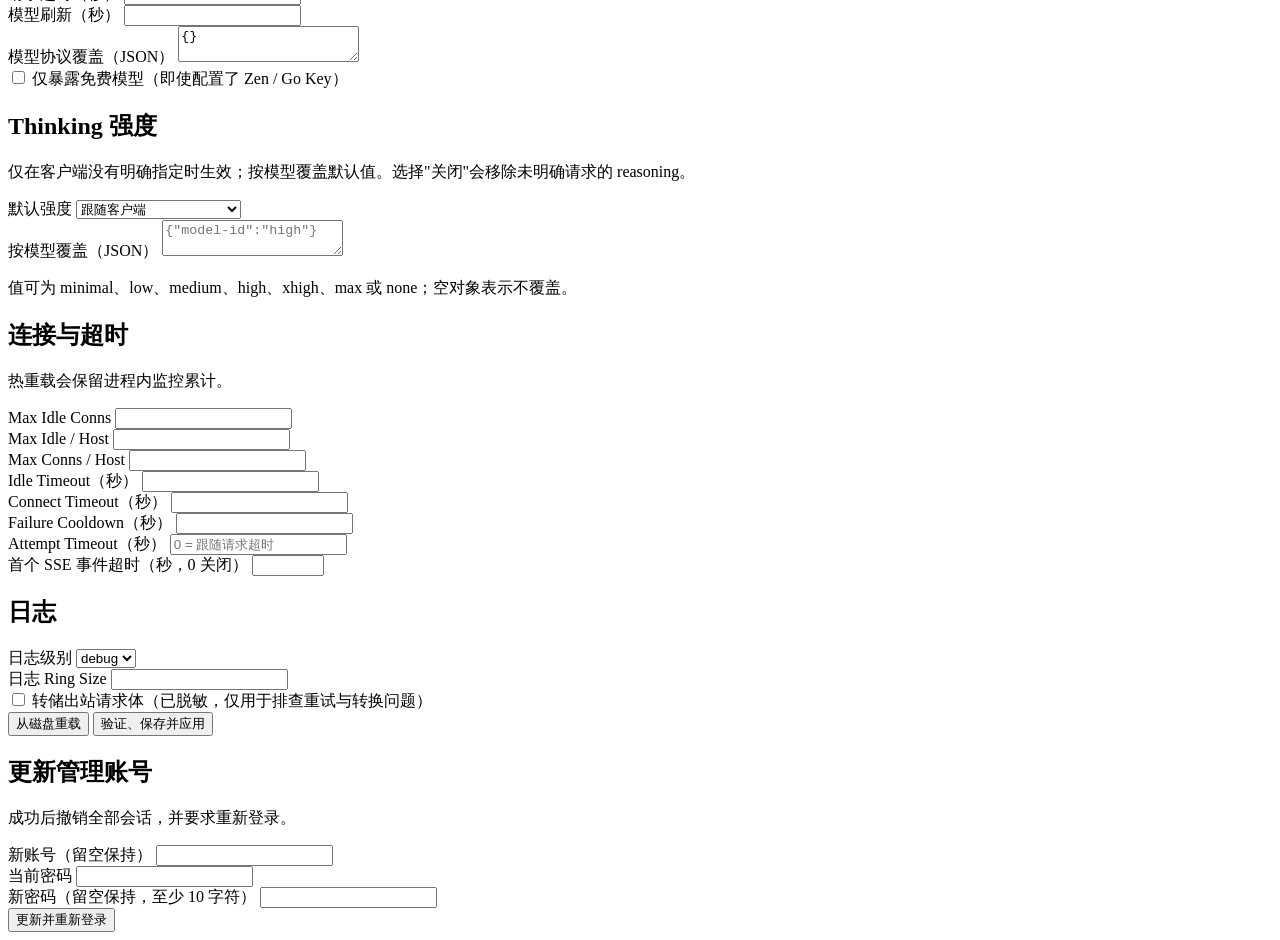
==== commit 71619a8d: "release: v1.4.8-win.1 (upstream v1.4.8 + free-lane fixes) - align upstream v1.4.8: mcp_ tool namespa" ====
--- a/webui/index.html
+++ b/webui/index.html
@@ -54,6 +54,7 @@
             <div class="nav-group-title" data-i18n="nav.group.runtime">运行</div>
             <button class="nav-item active" data-page="overview" data-i18n="nav.overview">概览</button>
             <button class="nav-item" data-page="diagnostics" data-i18n="nav.diagnostics">诊断</button>
+            <button class="nav-item" data-page="warp-blacklist" data-i18n="nav.warp-blacklist">WARP 黑名单</button>
           </div>
           <div class="nav-group">
             <div class="nav-group-title" data-i18n="nav.group.integration">接入</div>
@@ -630,6 +631,74 @@
             </section>
           </section>
 
+          <section id="page-warp-blacklist" class="page hidden">
+            <section class="section">
+              <div class="section-head">
+                <div>
+                  <h2 class="section-title">WARP 出口黑名单</h2>
+                  <p class="section-caption">
+                    上游按公网出口段单独计算免费额度；额度用尽后该段会被自动拉黑 24 小时。这里可以查看、补封或提前解封。
+                  </p>
+                </div>
+                <div class="actions">
+                  <button id="warp-blacklist-refresh" class="btn btn-sm btn-ghost">刷新</button>
+                  <button id="warp-blacklist-reload" class="btn btn-sm btn-ghost">从磁盘重载</button>
+                </div>
+              </div>
+              <p class="section-caption" role="status" aria-live="polite">
+                <span id="warp-blacklist-count"></span>
+                <span id="warp-blacklist-status" class="mono"></span>
+              </p>
+              <form id="warp-blacklist-form">
+                <div class="form-grid">
+                  <div class="field">
+                    <label for="warp-blacklist-subnet">网段或地址</label>
+                    <input
+                      id="warp-blacklist-subnet"
+                      placeholder="例如 2606:4700:4700::/64 或 1.2.3.4"
+                      required
+                    />
+                  </div>
+                  <div class="field">
+                    <label for="warp-blacklist-hours">封禁时长（小时）</label>
+                    <input
+                      id="warp-blacklist-hours"
+                      type="number"
+                      min="1"
+                      max="720"
+                      step="1"
+                      value="24"
+                    />
+                  </div>
+                </div>
+                <div class="actions">
+                  <button id="warp-blacklist-ban" class="btn btn-sm btn-primary">加入黑名单</button>
+                </div>
+              </form>
+            </section>
+            <section class="section">
+              <h2 class="section-title">当前封禁</h2>
+              <div class="table-wrap">
+                <table class="table">
+                  <thead>
+                    <tr>
+                      <th>网段</th>
+                      <th>到期时间</th>
+                      <th>剩余</th>
+                      <th>来源</th>
+                      <th>活跃出口</th>
+                      <th>操作</th>
+                    </tr>
+                  </thead>
+                  <tbody id="warp-blacklist-list"></tbody>
+                </table>
+              </div>
+              <p class="section-caption">
+                手动封禁会立刻退掉该段上空闲的出口；正在传输的请求走完再退出。改完状态文件点「从磁盘重载」即可生效，无需重启。
+              </p>
+            </section>
+          </section>
+
           <section id="page-model-quotas" class="page hidden">
             <div class="tabs" role="tablist" aria-label="模型视图">
               <button class="tab active" data-tab="quota" role="tab" aria-selected="true" data-i18n="quotas.tab.quota">套餐额度</button>
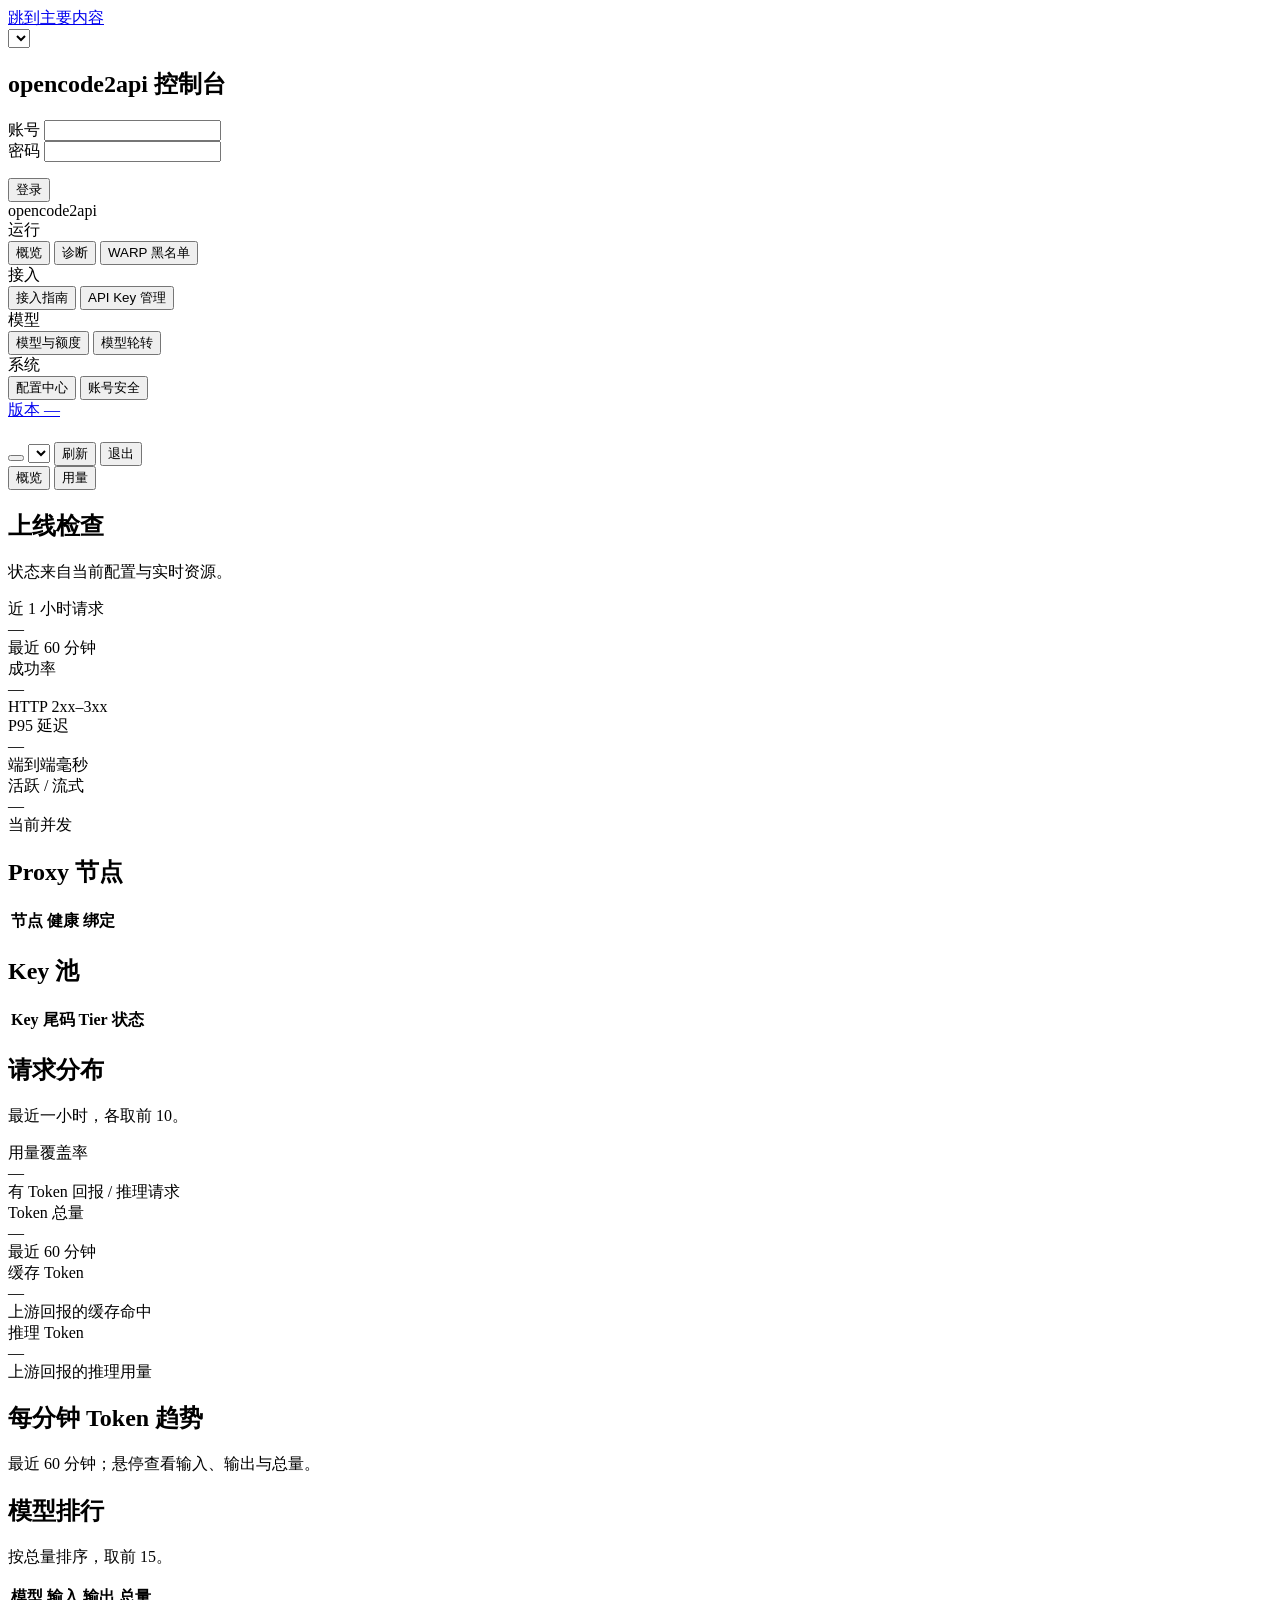
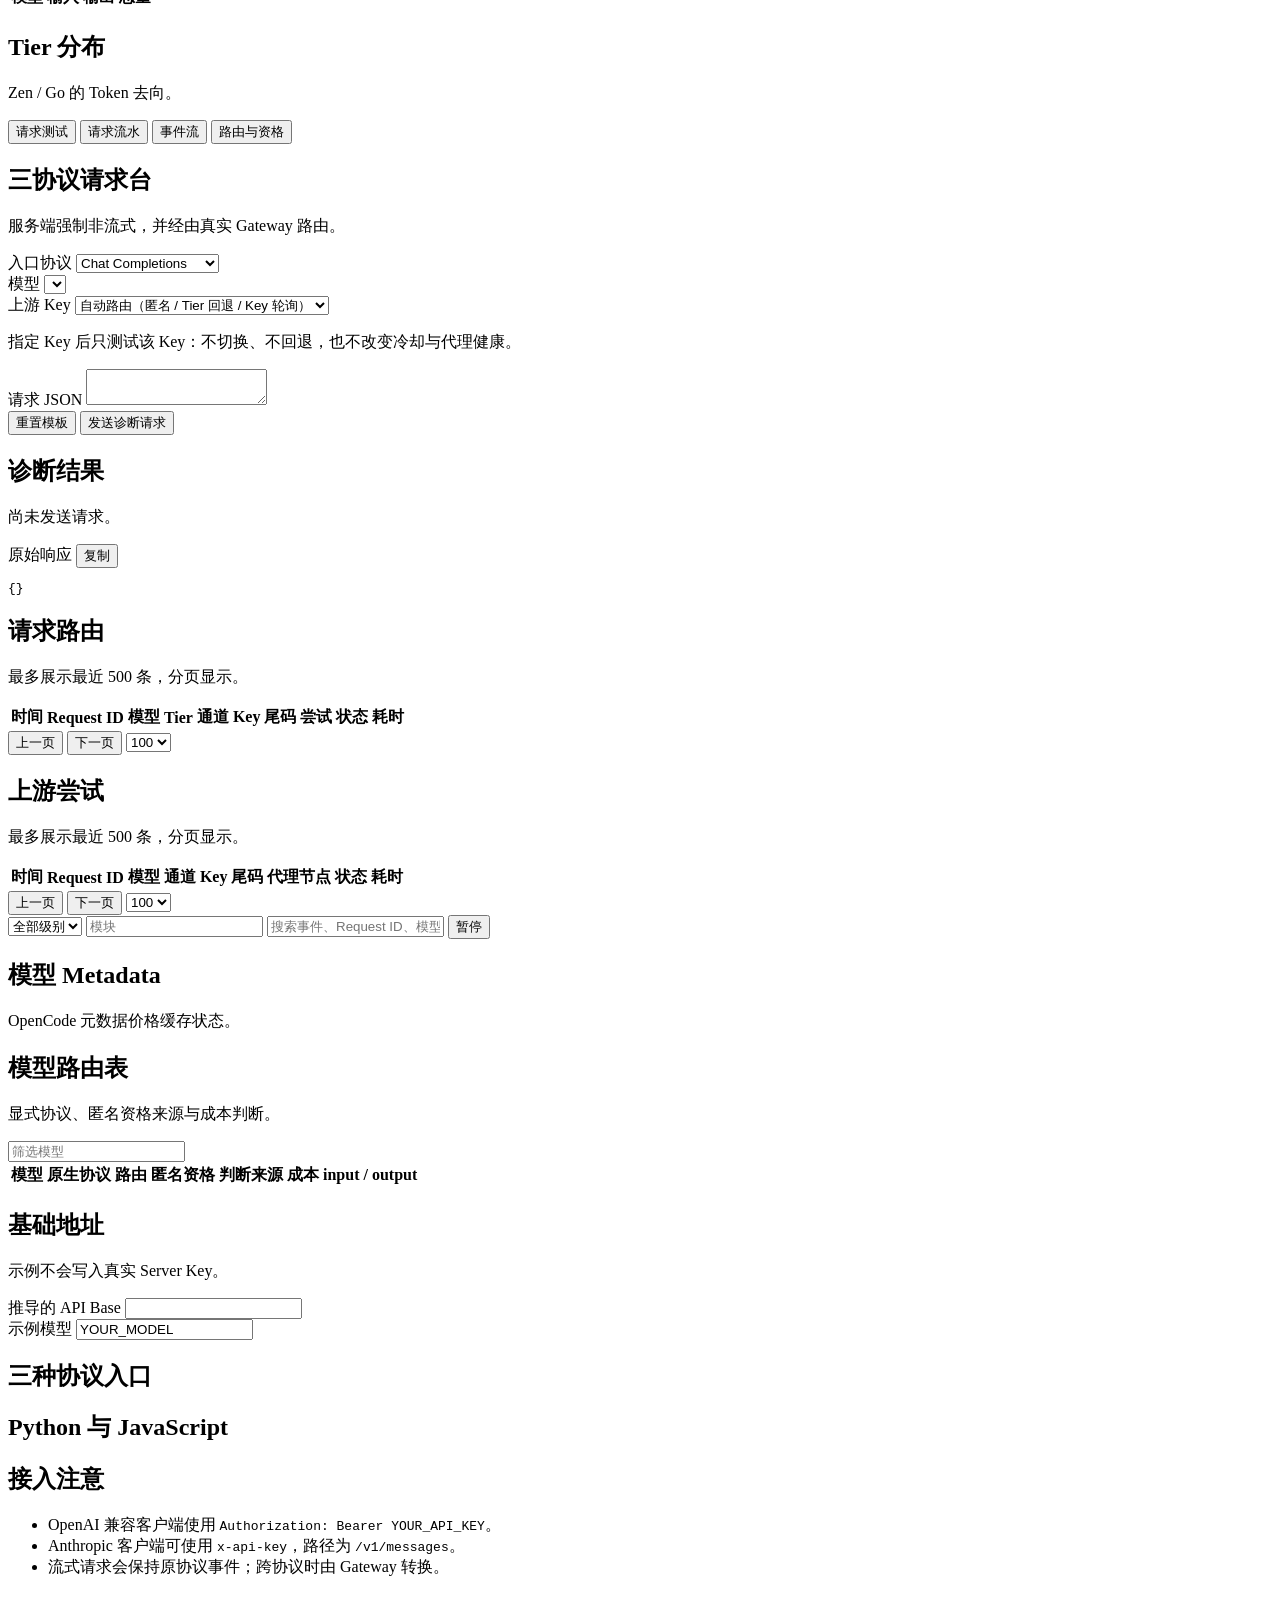
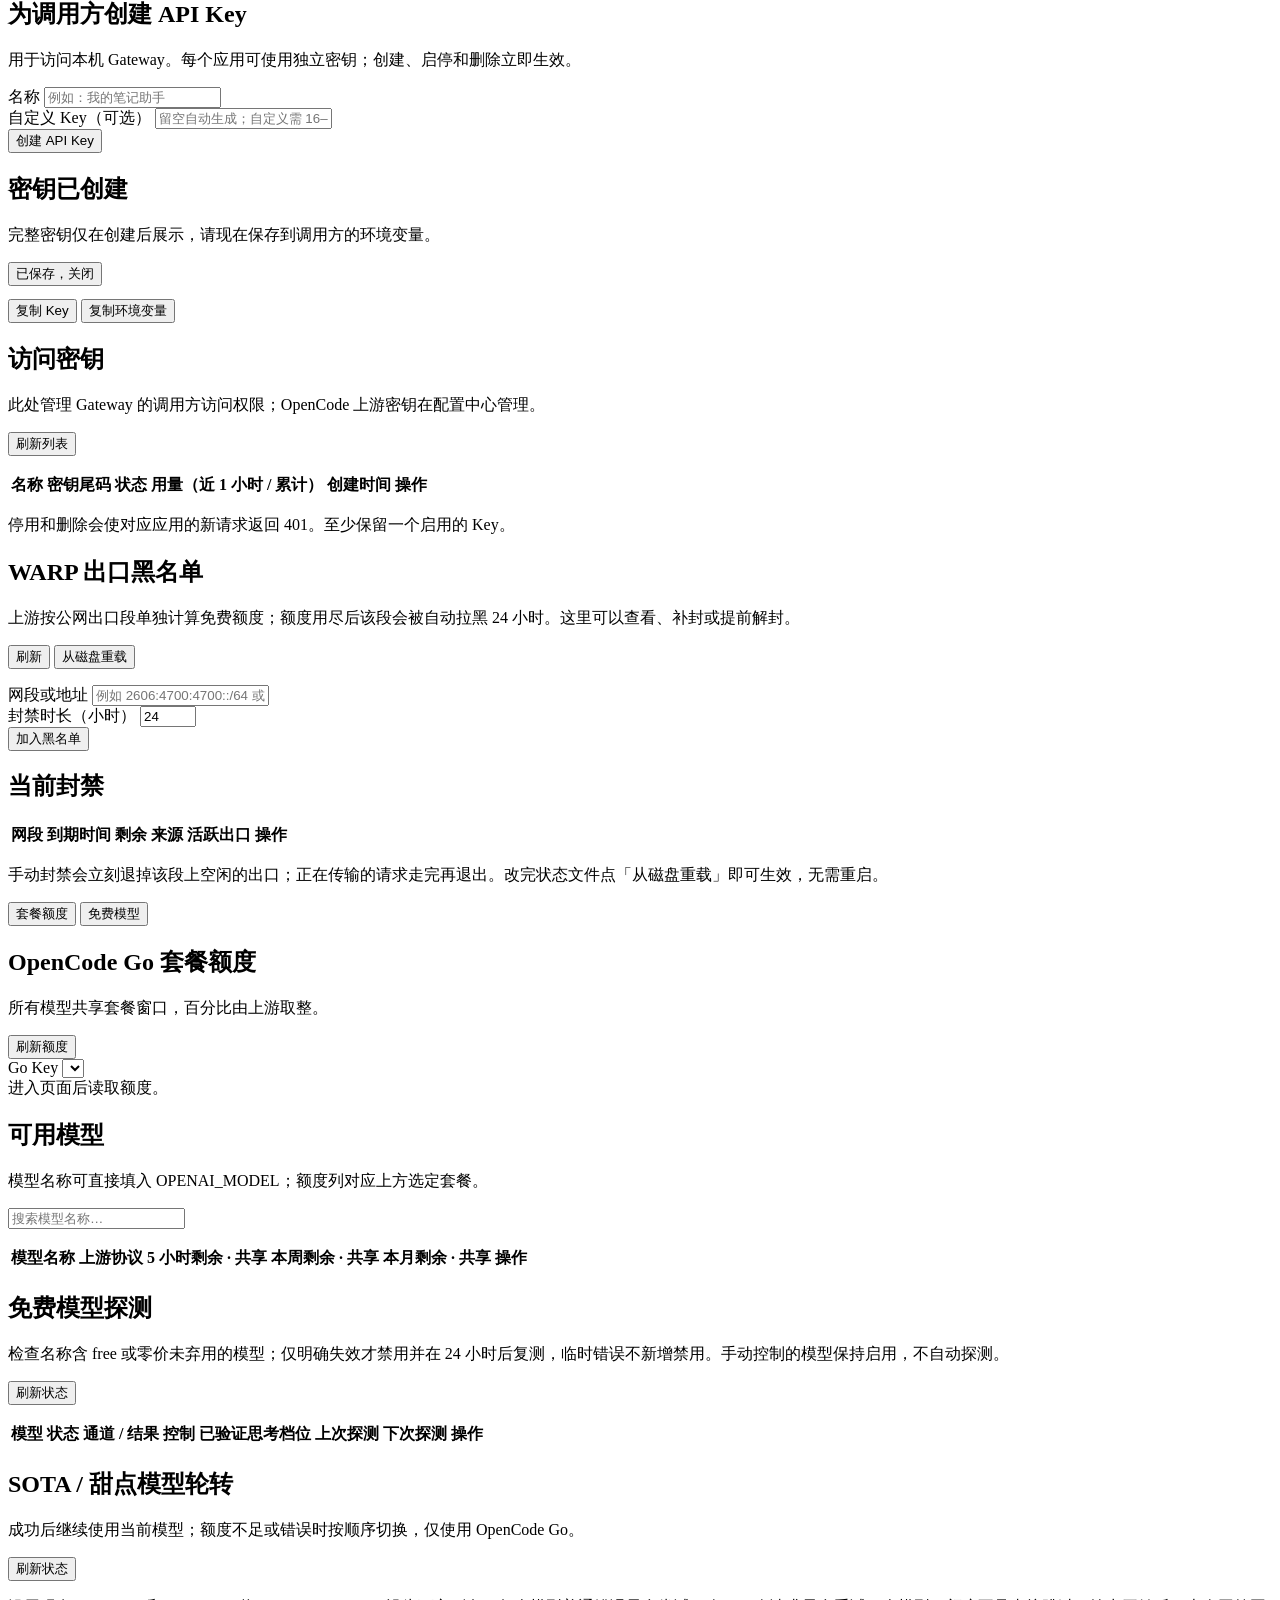
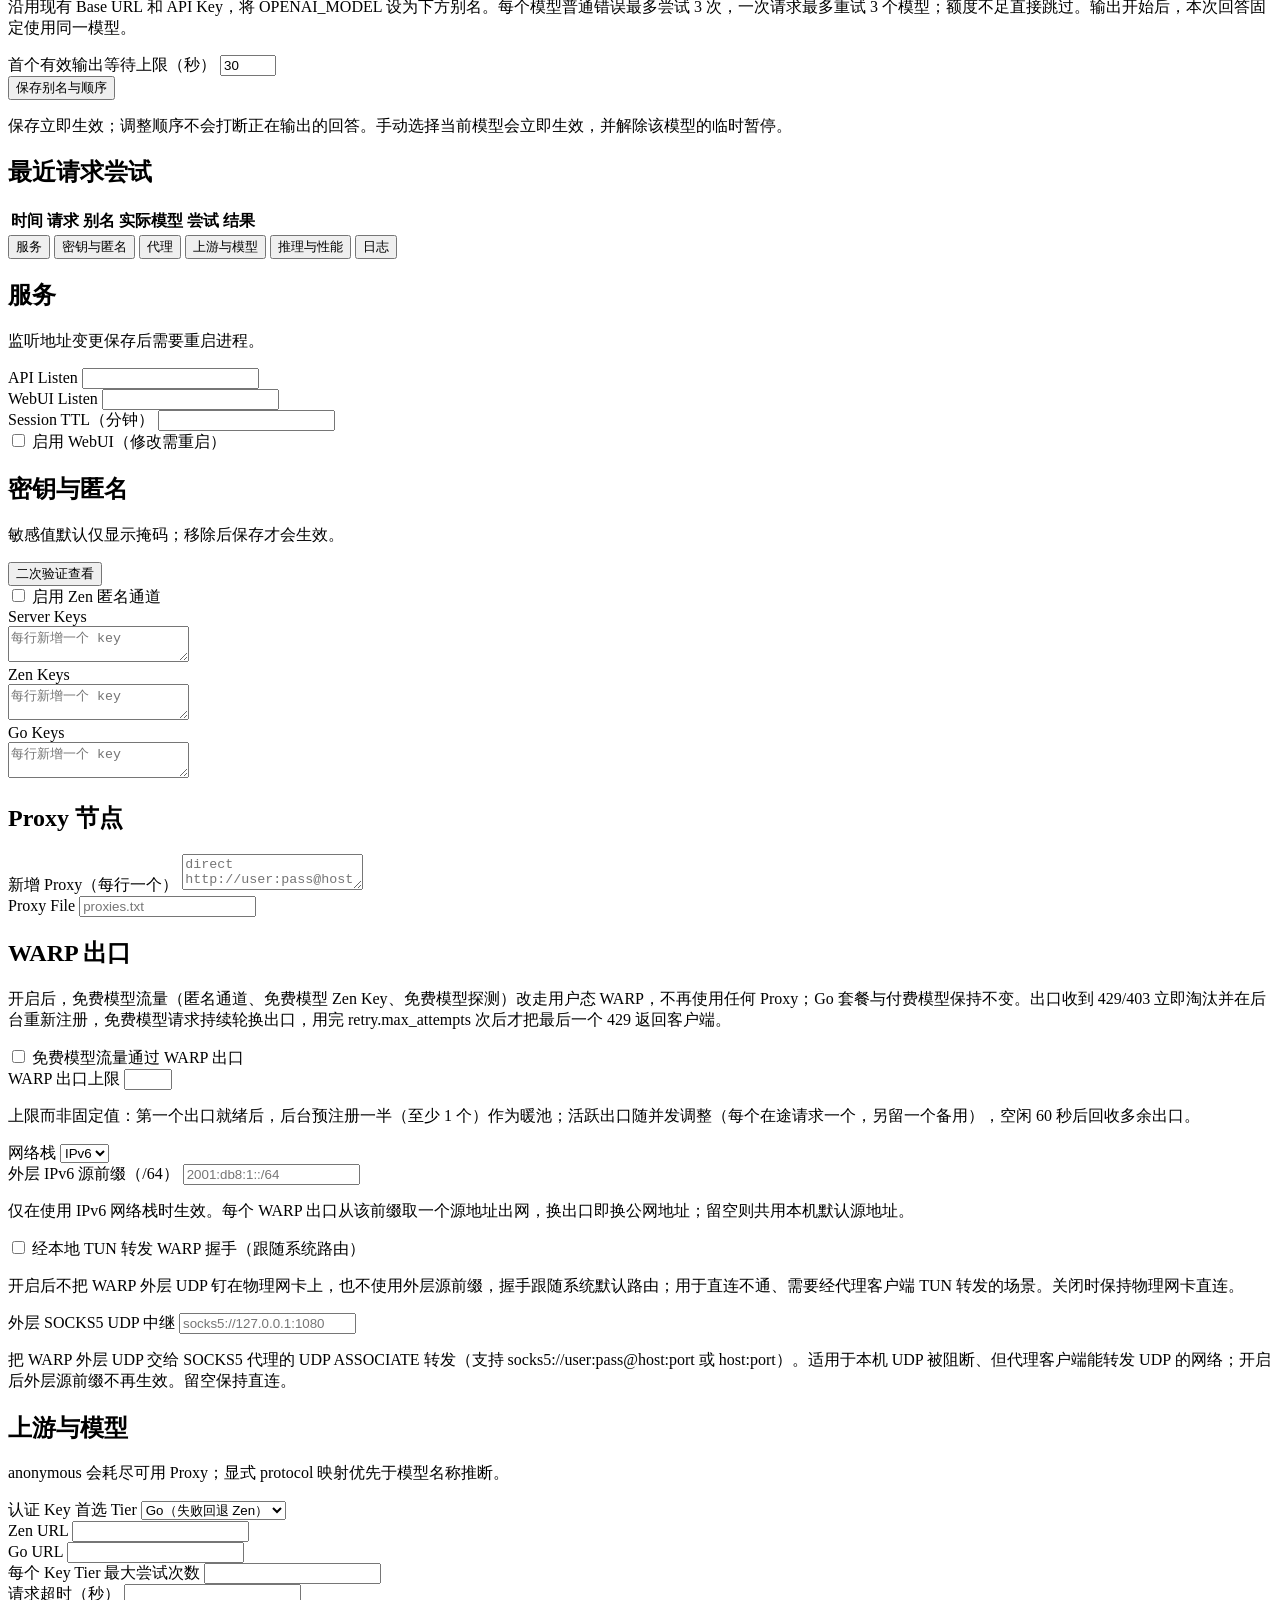
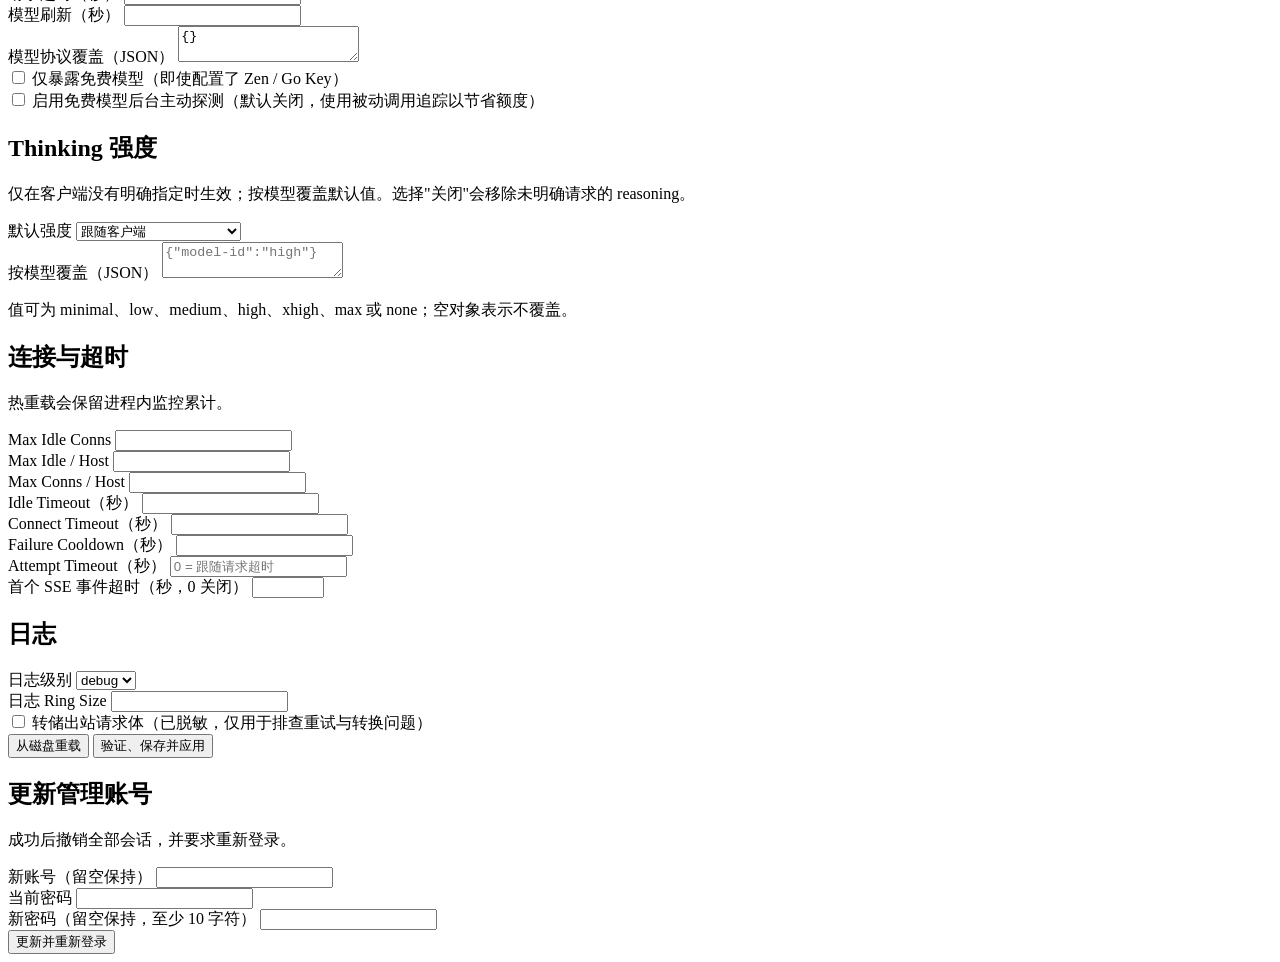
==== commit 758cb596: "fix(gateway): port v1.4.7 gaps #166 #171 #153 - #166: official tool alias table, declared-name colle" ====
--- a/webui/index.html
+++ b/webui/index.html
@@ -1081,6 +1081,14 @@
                         </span>
                       </label>
                     </div>
+                    <div class="field full">
+                      <label class="check">
+                        <input id="c-active-probes" type="checkbox" />
+                        <span data-i18n="config.upstream.activeProbes">
+                          启用免费模型后台主动探测（默认关闭，使用被动调用追踪以节省额度）
+                        </span>
+                      </label>
+                    </div>
                   </div>
                 </section>
               </div>
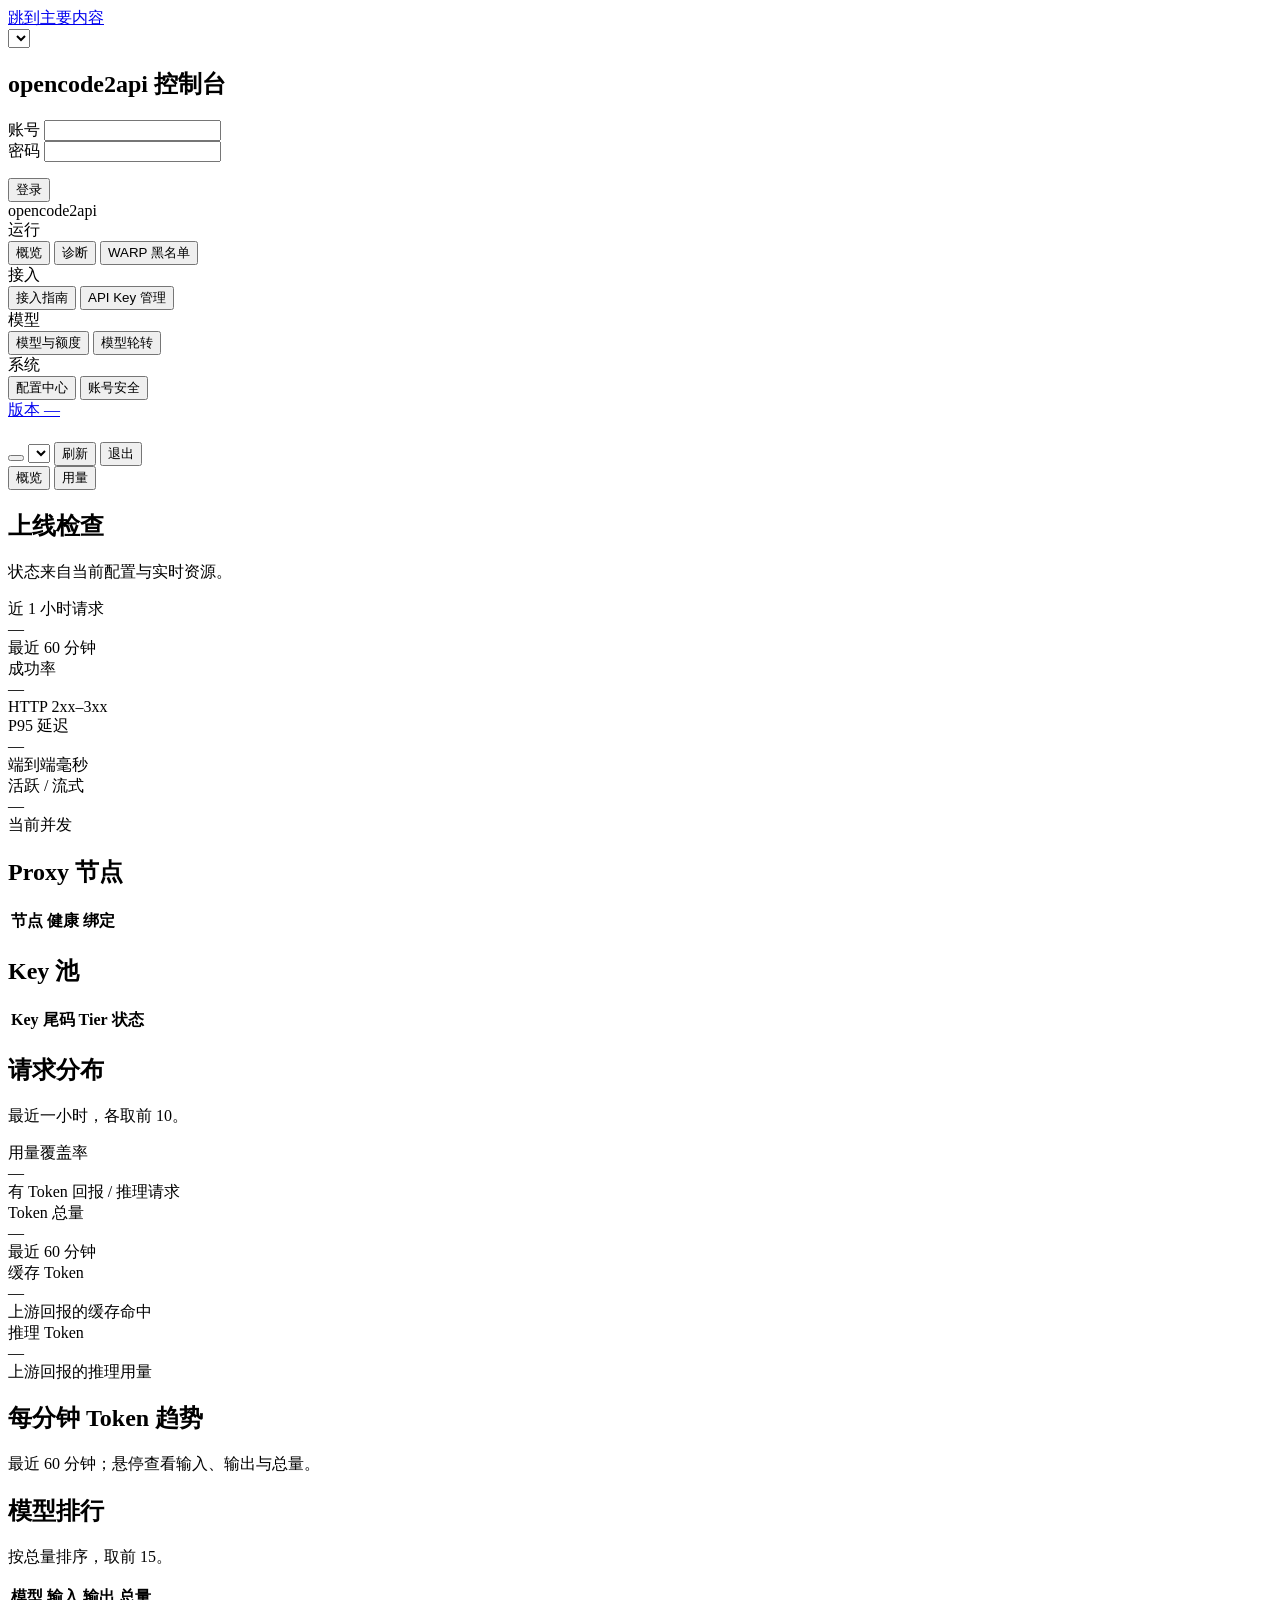
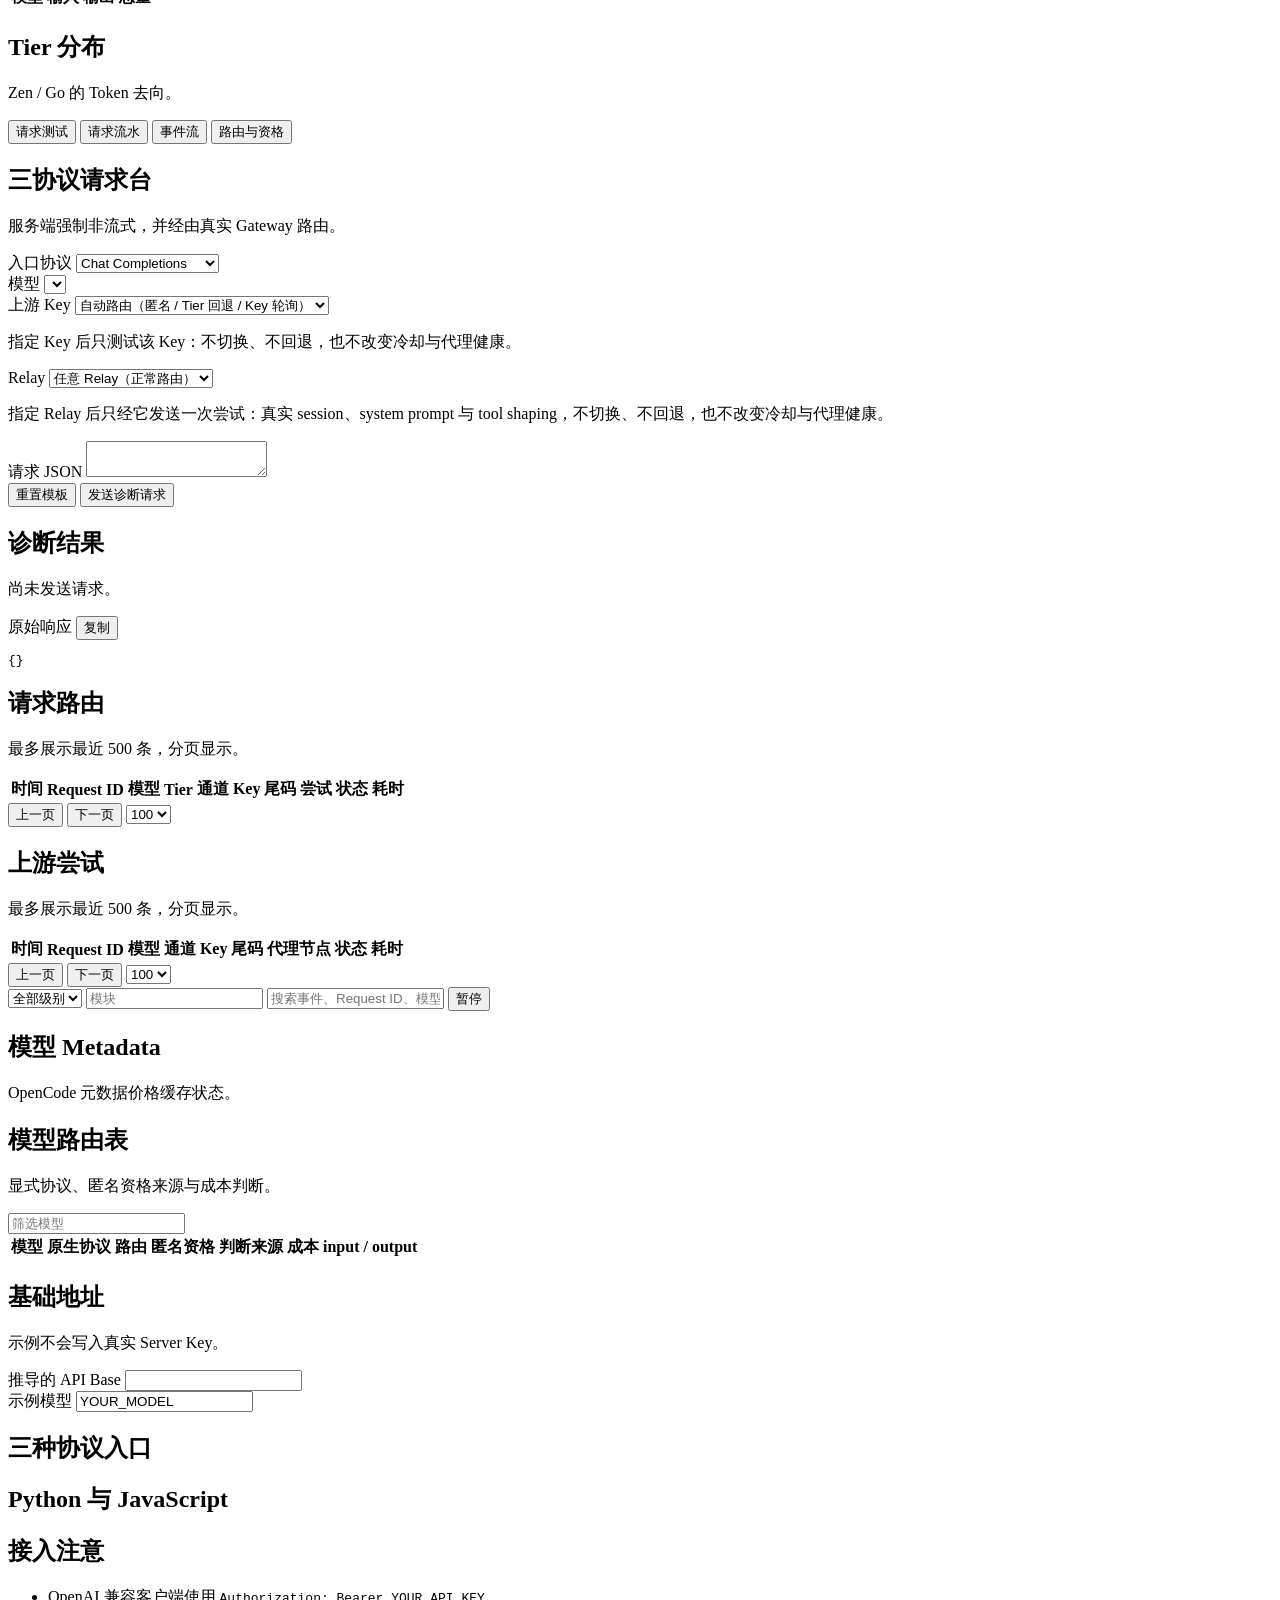
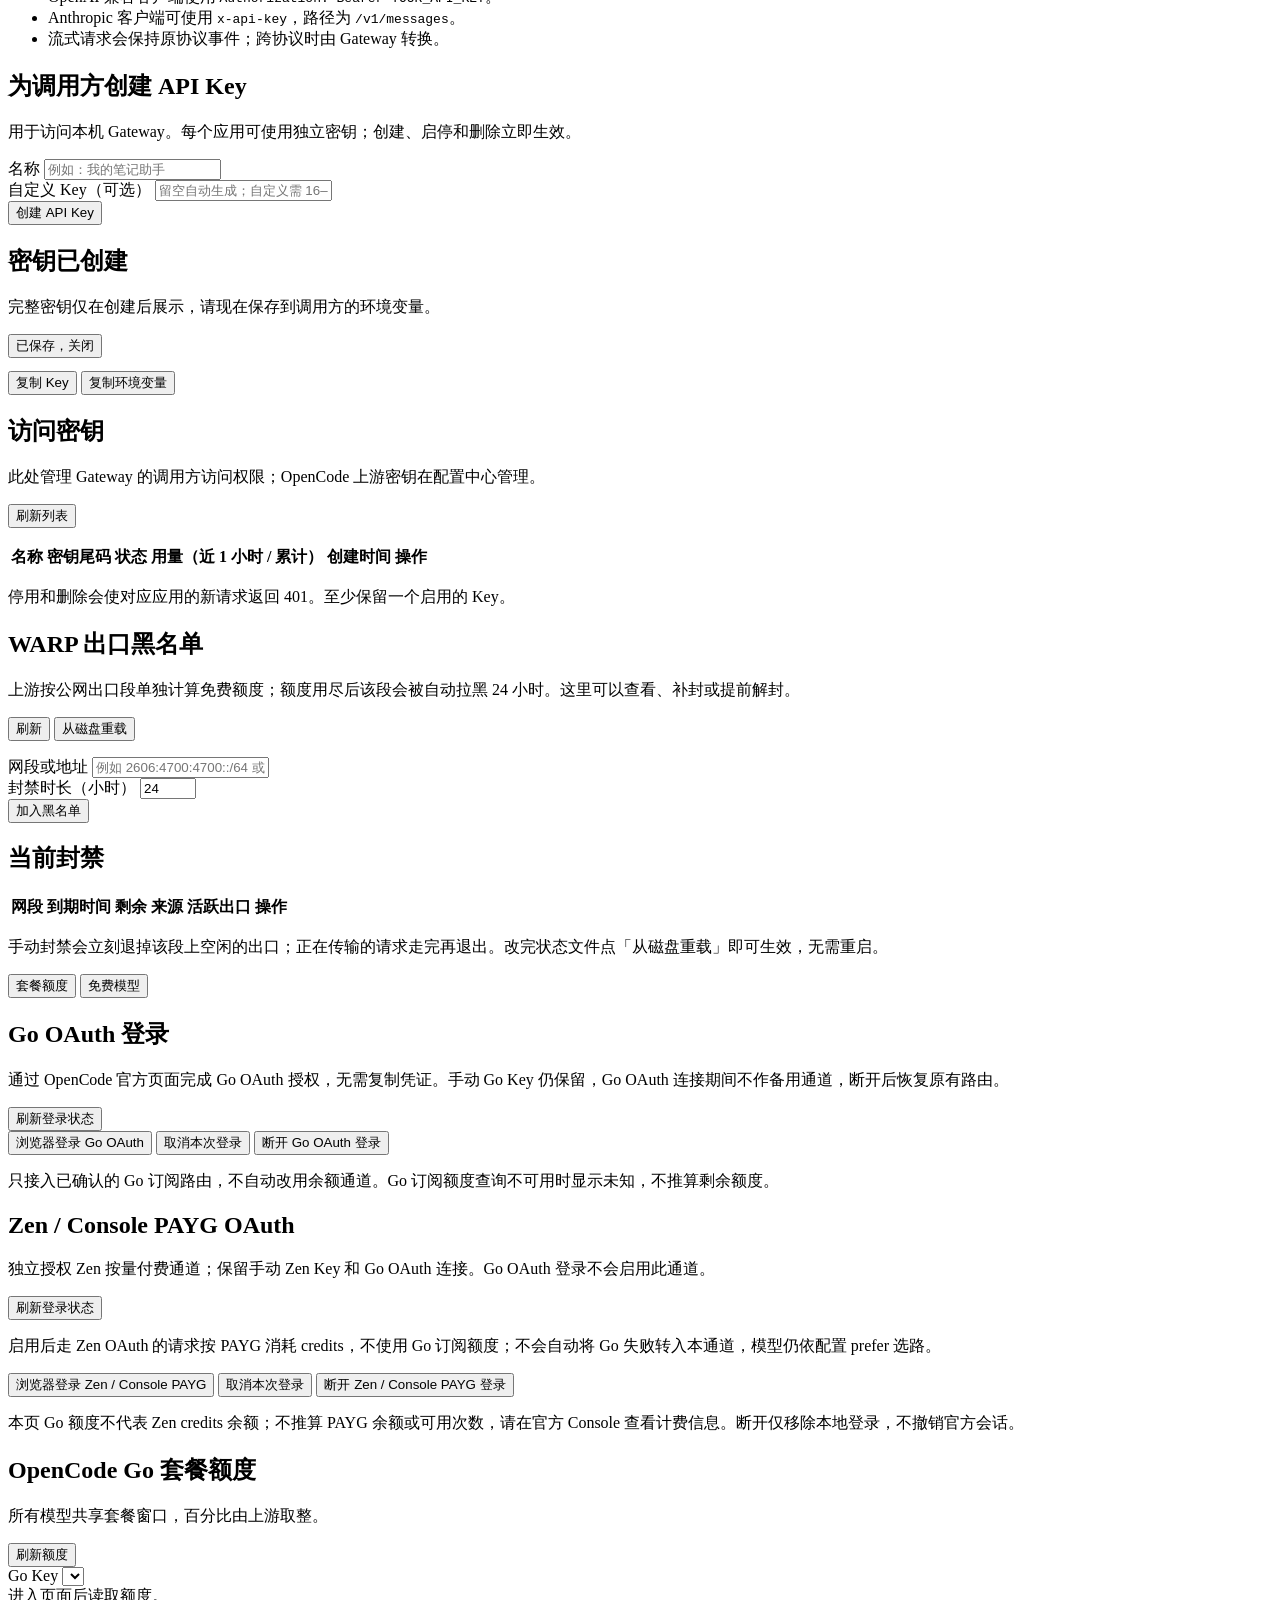
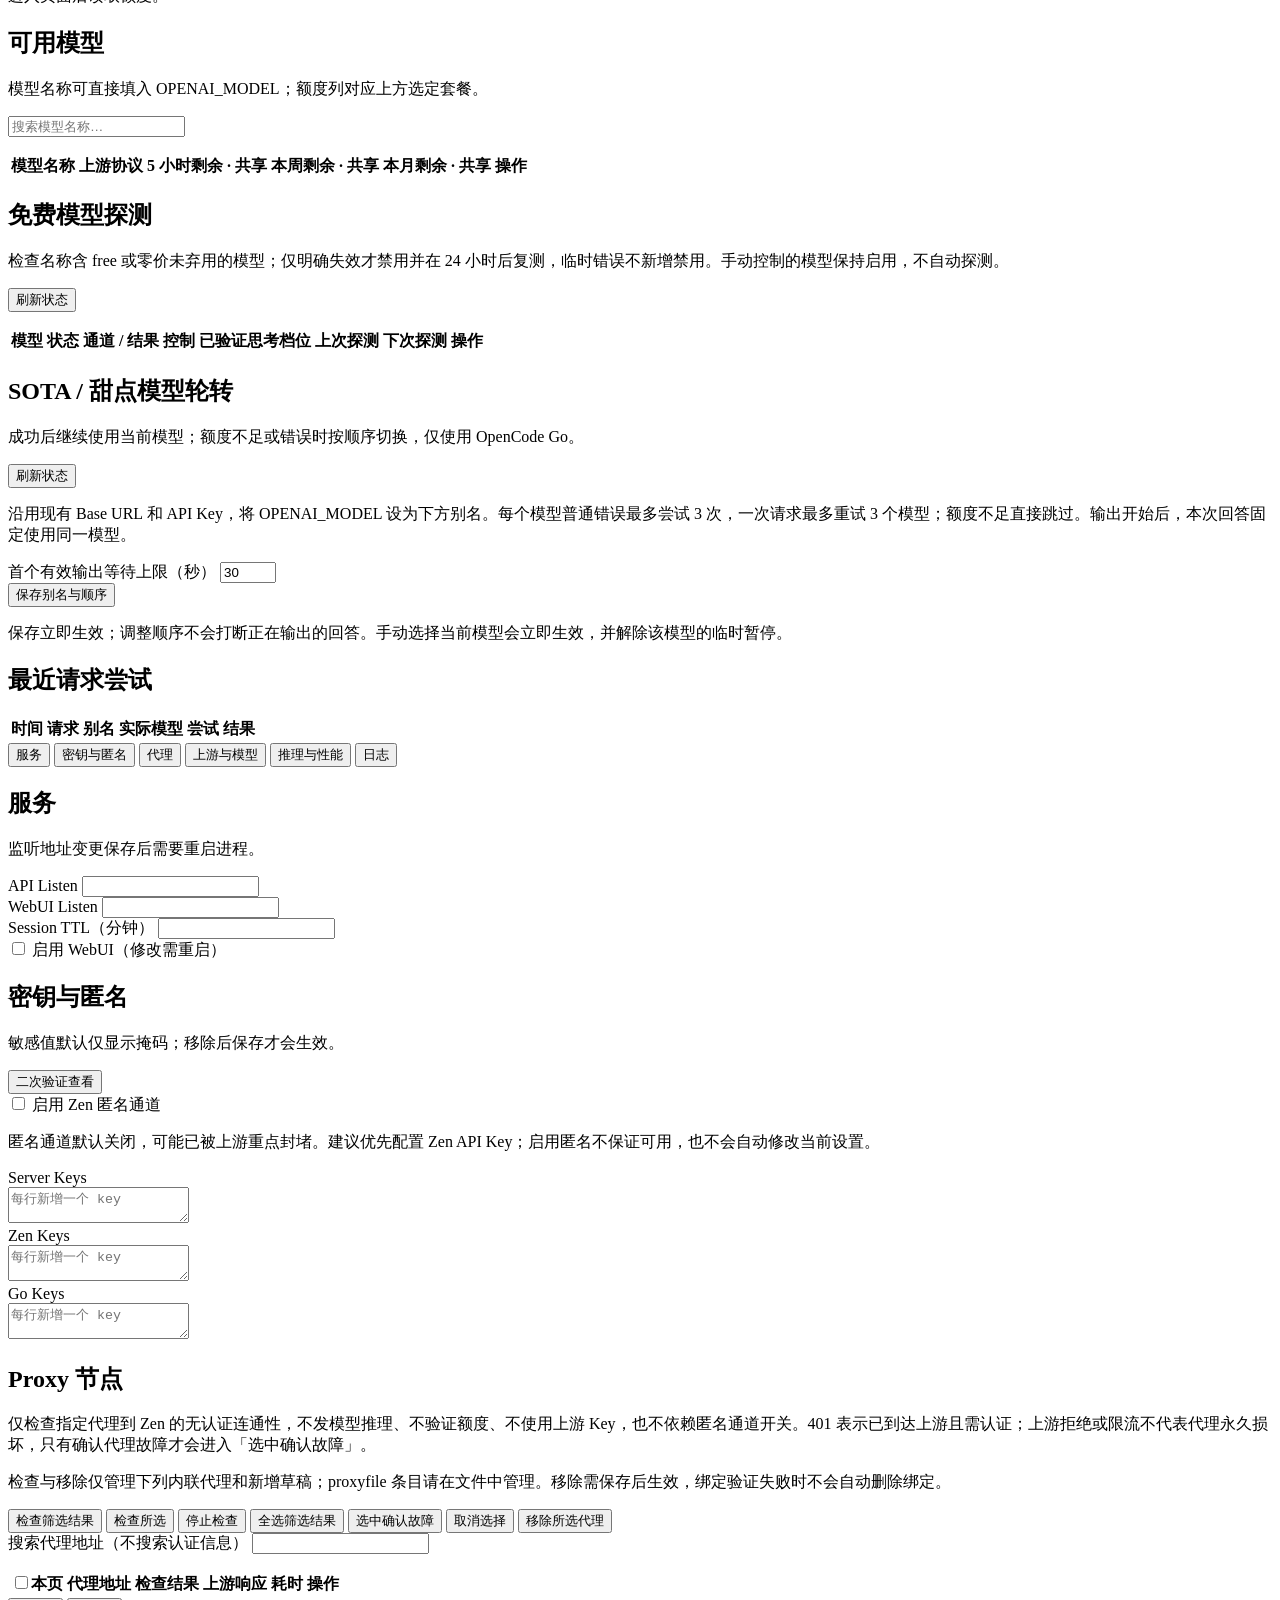
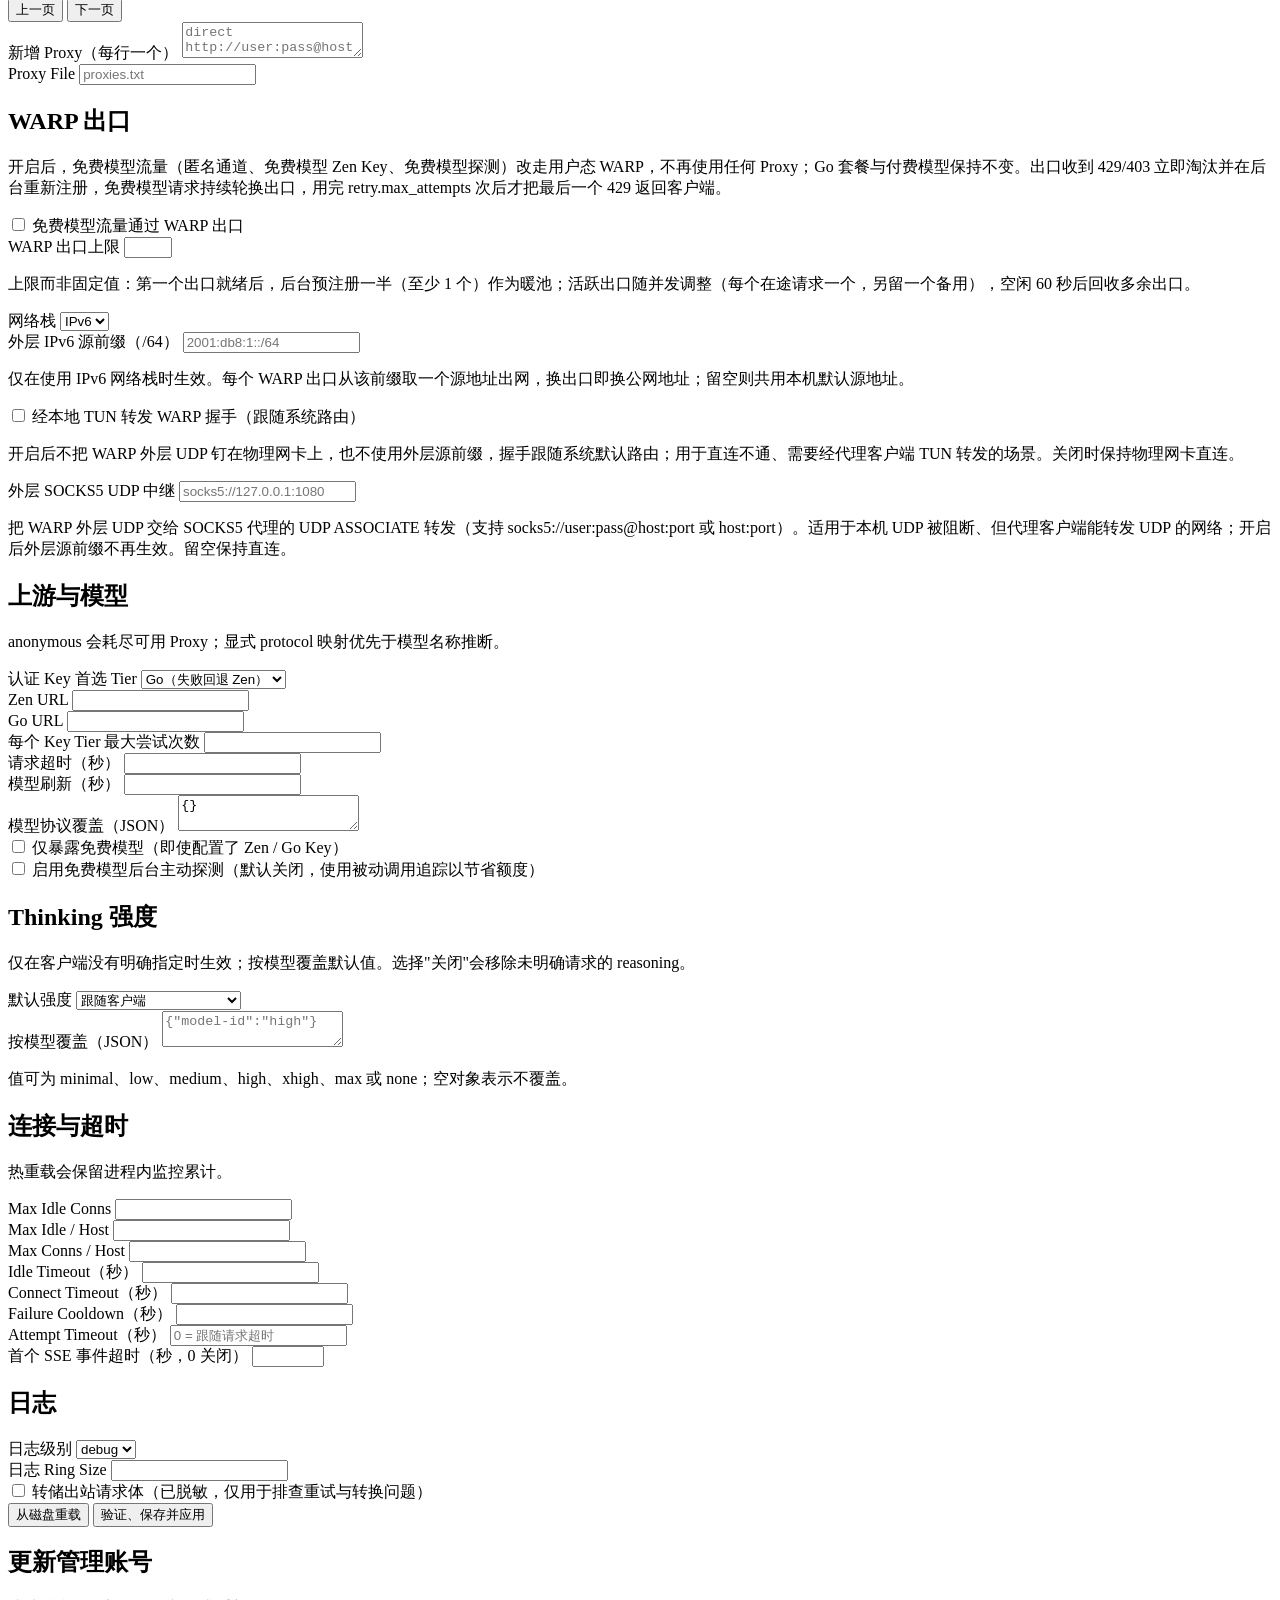
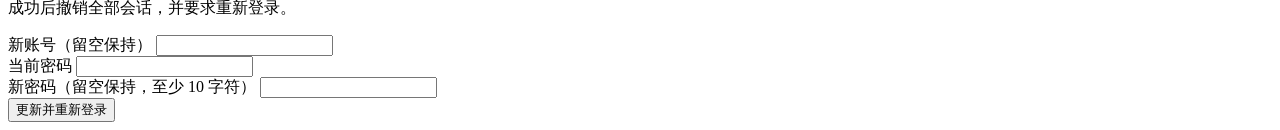
==== commit 18b6a150: "merge: align fork with upstream v1.5.1, keep WARP and session-affinity enhancements" ====
--- a/webui/index.html
+++ b/webui/index.html
@@ -13,16 +13,7 @@
     <link rel="stylesheet" href="/css/base.css" />
     <link rel="stylesheet" href="/css/components.css" />
     <link rel="stylesheet" href="/css/pages.css" />
-    <script>
-      // Apply the stored theme before first paint; theme.js owns every change.
-      try {
-        var opencodeTheme = localStorage.getItem("opencode2api.ui.theme") || "auto";
-        var opencodeDark =
-          opencodeTheme === "dark" ||
-          (opencodeTheme === "auto" && matchMedia("(prefers-color-scheme: dark)").matches);
-        document.documentElement.setAttribute("data-theme", opencodeDark ? "dark" : "light");
-      } catch (_) {}
-    </script>
+    <script src="/js/theme-init.js"></script>
   </head>
   <body>
     <a class="skip-link" href="#main" data-i18n="a11y.skip">跳到主要内容</a>
@@ -297,6 +288,17 @@
                         指定 Key 后只测试该 Key：不切换、不回退，也不改变冷却与代理健康。
                       </p>
                     </div>
+                    <div class="field full">
+                      <label for="play-relay" data-i18n="playground.relay">Relay</label>
+                      <select id="play-relay">
+                        <option value="auto" data-i18n="playground.relay.auto">
+                          任意 Relay（正常路由）
+                        </option>
+                      </select>
+                      <p class="section-caption" data-i18n="playground.relay.caption">
+                        指定 Relay 后只经它发送一次尝试：真实 session、system prompt 与 tool shaping，不切换、不回退，也不改变冷却与代理健康。
+                      </p>
+                    </div>
                   </div>
                   <div class="field">
                     <label for="play-request" data-i18n="playground.request">请求 JSON</label>
@@ -708,6 +710,39 @@
               <section class="section">
                 <div class="section-head">
                   <div>
+                    <h2 class="section-title" data-i18n="goOAuth.title">Go OAuth 登录</h2>
+                    <p class="section-caption" data-i18n="goOAuth.caption">通过 OpenCode 官方页面完成 Go OAuth 授权，无需复制凭证。手动 Go Key 仍保留，Go OAuth 连接期间不作备用通道，断开后恢复原有路由。</p>
+                  </div>
+                  <button id="go-oauth-refresh" type="button" class="btn btn-sm" data-i18n="oauth.refresh">刷新登录状态</button>
+                </div>
+                <div id="go-oauth-content" class="stack" role="status" aria-live="polite"></div>
+                <div class="key-actions">
+                  <button id="go-oauth-start" type="button" class="btn btn-sm btn-primary" data-i18n="goOAuth.start">浏览器登录 Go OAuth</button>
+                  <button id="go-oauth-cancel" type="button" class="btn btn-sm hidden" data-i18n="oauth.cancel">取消本次登录</button>
+                  <button id="go-oauth-disconnect" type="button" class="btn btn-sm btn-danger hidden" data-i18n="goOAuth.disconnect">断开 Go OAuth 登录</button>
+                </div>
+                <p class="section-caption" data-i18n="goOAuth.notice">只接入已确认的 Go 订阅路由，不自动改用余额通道。Go 订阅额度查询不可用时显示未知，不推算剩余额度。</p>
+              </section>
+              <section class="section">
+                <div class="section-head">
+                  <div>
+                    <h2 class="section-title" data-i18n="zenOAuth.title">Zen / Console PAYG OAuth</h2>
+                    <p class="section-caption" data-i18n="zenOAuth.caption">独立授权 Zen 按量付费通道；保留手动 Zen Key 和 Go OAuth 连接。Go OAuth 登录不会启用此通道。</p>
+                  </div>
+                  <button id="zen-oauth-refresh" type="button" class="btn btn-sm" data-i18n="oauth.refresh">刷新登录状态</button>
+                </div>
+                <p class="config-warning" data-i18n="zenOAuth.notice">启用后走 Zen OAuth 的请求按 PAYG 消耗 credits，不使用 Go 订阅额度；不会自动将 Go 失败转入本通道，模型仍依配置 prefer 选路。</p>
+                <div id="zen-oauth-content" class="stack" role="status" aria-live="polite"></div>
+                <div class="key-actions">
+                  <button id="zen-oauth-start" type="button" class="btn btn-sm btn-primary" data-i18n="zenOAuth.start">浏览器登录 Zen / Console PAYG</button>
+                  <button id="zen-oauth-cancel" type="button" class="btn btn-sm hidden" data-i18n="oauth.cancel">取消本次登录</button>
+                  <button id="zen-oauth-disconnect" type="button" class="btn btn-sm btn-danger hidden" data-i18n="zenOAuth.disconnect">断开 Zen / Console PAYG 登录</button>
+                </div>
+                <p class="section-caption" data-i18n="zenOAuth.balanceNotice">本页 Go 额度不代表 Zen credits 余额；不推算 PAYG 余额或可用次数，请在官方 Console 查看计费信息。断开仅移除本地登录，不撤销官方会话。</p>
+              </section>
+              <section class="section">
+                <div class="section-head">
+                  <div>
                     <h2 class="section-title" data-i18n="quotas.title">OpenCode Go 套餐额度</h2>
                     <p class="section-caption" data-i18n="quotas.caption">所有模型共享套餐窗口，百分比由上游取整。</p>
                   </div>
@@ -919,6 +954,7 @@
                         <input id="c-anonymous" type="checkbox" />
                         <span data-i18n="config.secrets.anonymous">启用 Zen 匿名通道</span>
                       </label>
+                      <p class="config-warning" data-i18n="config.secrets.anonymousWarning">匿名通道默认关闭，可能已被上游重点封堵。建议优先配置 Zen API Key；启用匿名不保证可用，也不会自动修改当前设置。</p>
                     </div>
                     <div class="field full">
                       <label for="server_keys-new">Server Keys</label>
@@ -958,7 +994,43 @@
                       <h2 class="section-title" data-i18n="config.proxy.title">Proxy 节点</h2>
                     </div>
                   </div>
-                  <div id="proxies-chips" class="chips"></div>
+                  <p class="config-warning" data-i18n="config.proxy.warning">仅检查指定代理到 Zen 的无认证连通性，不发模型推理、不验证额度、不使用上游 Key，也不依赖匿名通道开关。401 表示已到达上游且需认证；上游拒绝或限流不代表代理永久损坏，只有确认代理故障才会进入「选中确认故障」。</p>
+                  <p class="section-caption" data-i18n="config.proxy.scope">检查与移除仅管理下列内联代理和新增草稿；proxyfile 条目请在文件中管理。移除需保存后生效，绑定验证失败时不会自动删除绑定。</p>
+                  <div class="proxy-actions">
+                    <button id="proxies-check-filtered" type="button" class="btn btn-sm" data-i18n="config.proxy.checkFiltered">检查筛选结果</button>
+                    <button id="proxies-check-selected" type="button" class="btn btn-sm" data-i18n="config.proxy.checkSelected">检查所选</button>
+                    <button id="proxies-stop" type="button" class="btn btn-sm hidden" data-i18n="config.proxy.stop">停止检查</button>
+                    <button id="proxies-select-filtered" type="button" class="btn btn-sm btn-ghost" data-i18n="config.proxy.selectFiltered">全选筛选结果</button>
+                    <button id="proxies-select-unavailable" type="button" class="btn btn-sm btn-ghost" data-i18n="config.proxy.selectUnavailable">选中确认故障</button>
+                    <button id="proxies-clear-selection" type="button" class="btn btn-sm btn-ghost" data-i18n="config.proxy.clearSelection">取消选择</button>
+                    <button id="proxies-delete-selected" type="button" class="btn btn-sm btn-danger" data-i18n="config.proxy.deleteSelected">移除所选代理</button>
+                  </div>
+                  <div class="field proxy-search">
+                    <label for="proxies-search" data-i18n="config.proxy.search">搜索代理地址（不搜索认证信息）</label>
+                    <input id="proxies-search" type="search" autocomplete="off" />
+                  </div>
+                  <p id="proxies-summary" class="section-caption" role="status" aria-live="polite"></p>
+                  <p id="proxies-progress" class="section-caption" role="status" aria-live="polite"></p>
+                  <div class="table-wrap proxy-table-wrap">
+                    <table id="proxies-table" class="table proxy-table">
+                      <thead>
+                        <tr>
+                          <th><label class="proxy-page-select"><input id="proxies-select-page" type="checkbox" /><span data-i18n="config.proxy.selectPage">本页</span></label></th>
+                          <th data-i18n="config.proxy.address">代理地址</th>
+                          <th data-i18n="config.proxy.result">检查结果</th>
+                          <th data-i18n="config.proxy.response">上游响应</th>
+                          <th data-i18n="config.proxy.latency">耗时</th>
+                          <th data-i18n="config.proxy.actions">操作</th>
+                        </tr>
+                      </thead>
+                      <tbody id="proxies-rows"></tbody>
+                    </table>
+                  </div>
+                  <div class="proxy-pager">
+                    <button id="proxies-prev" type="button" class="btn btn-sm" data-i18n="diag.pager.prev">上一页</button>
+                    <span id="proxies-page" class="section-caption"></span>
+                    <button id="proxies-next" type="button" class="btn btn-sm" data-i18n="diag.pager.next">下一页</button>
+                  </div>
                   <div class="form-grid">
                     <div class="field">
                       <label for="proxies-new" data-i18n="config.proxy.add">新增 Proxy（每行一个）</label>
